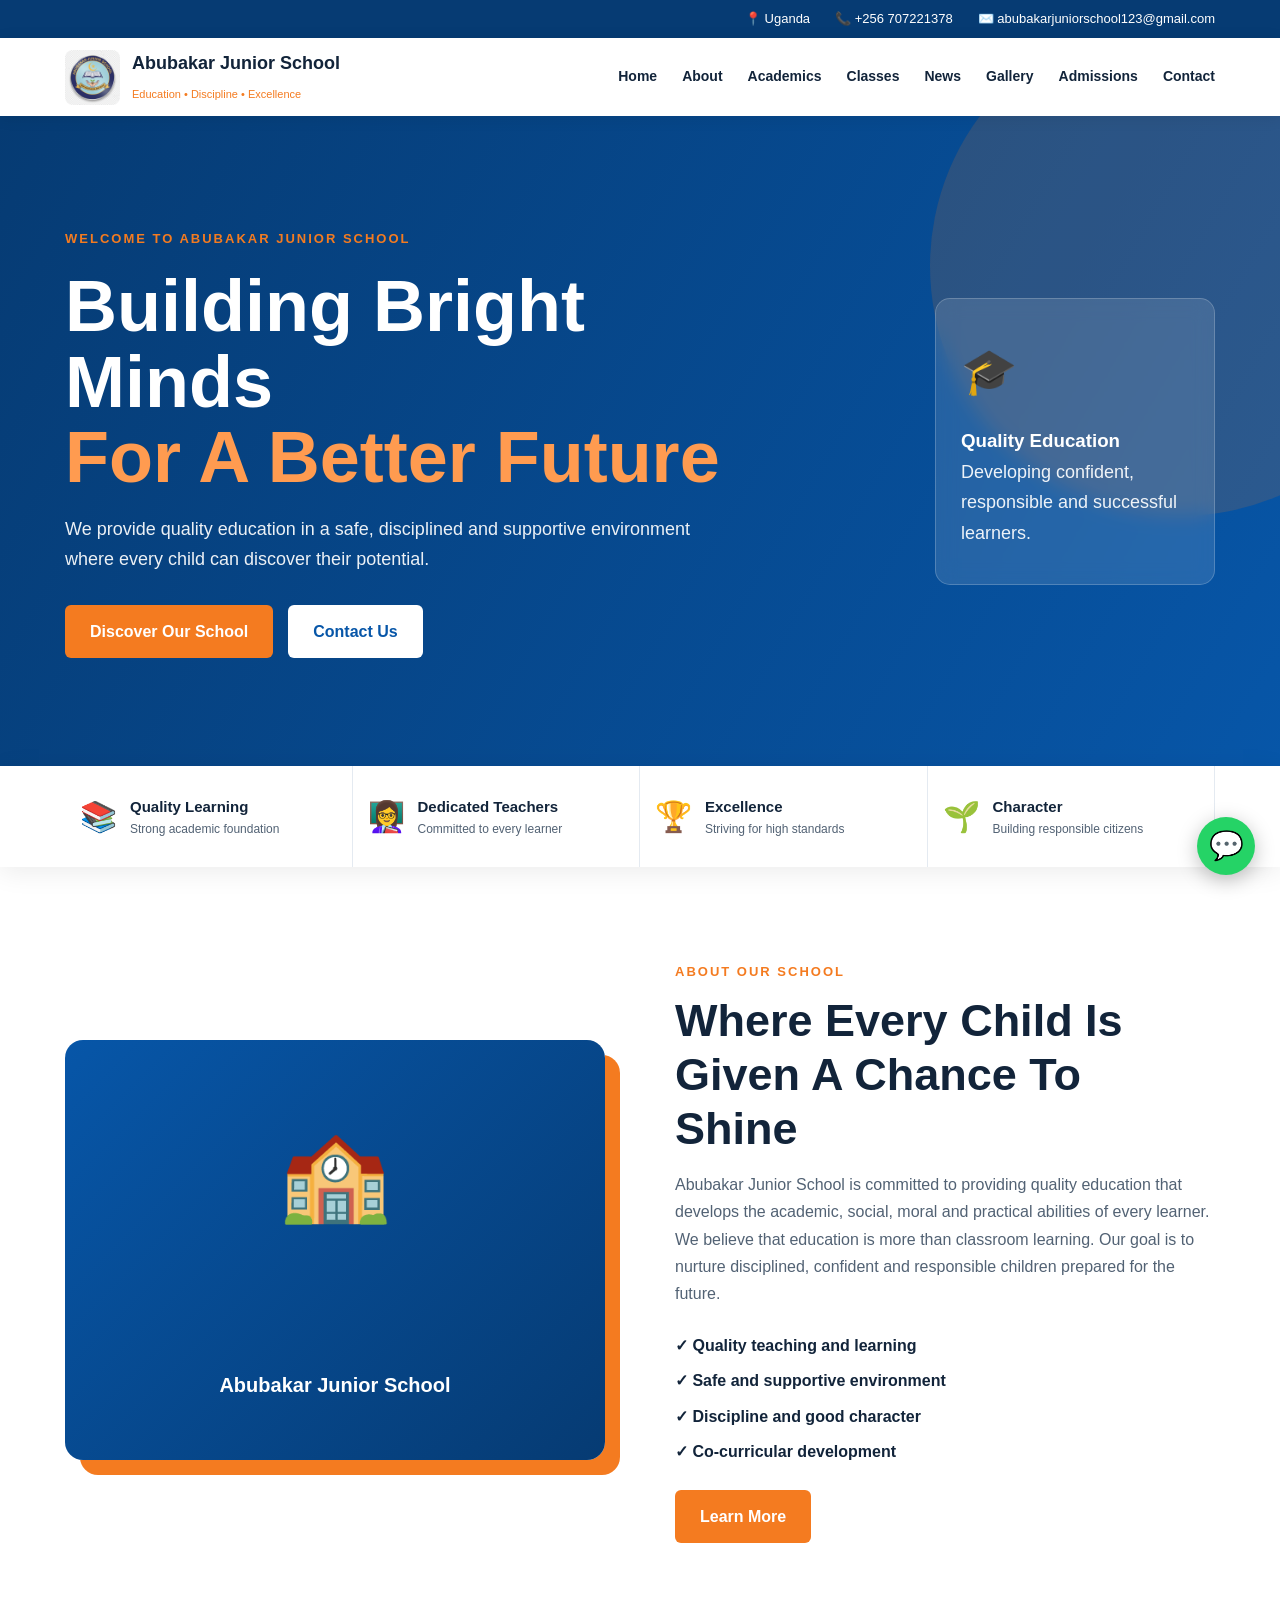
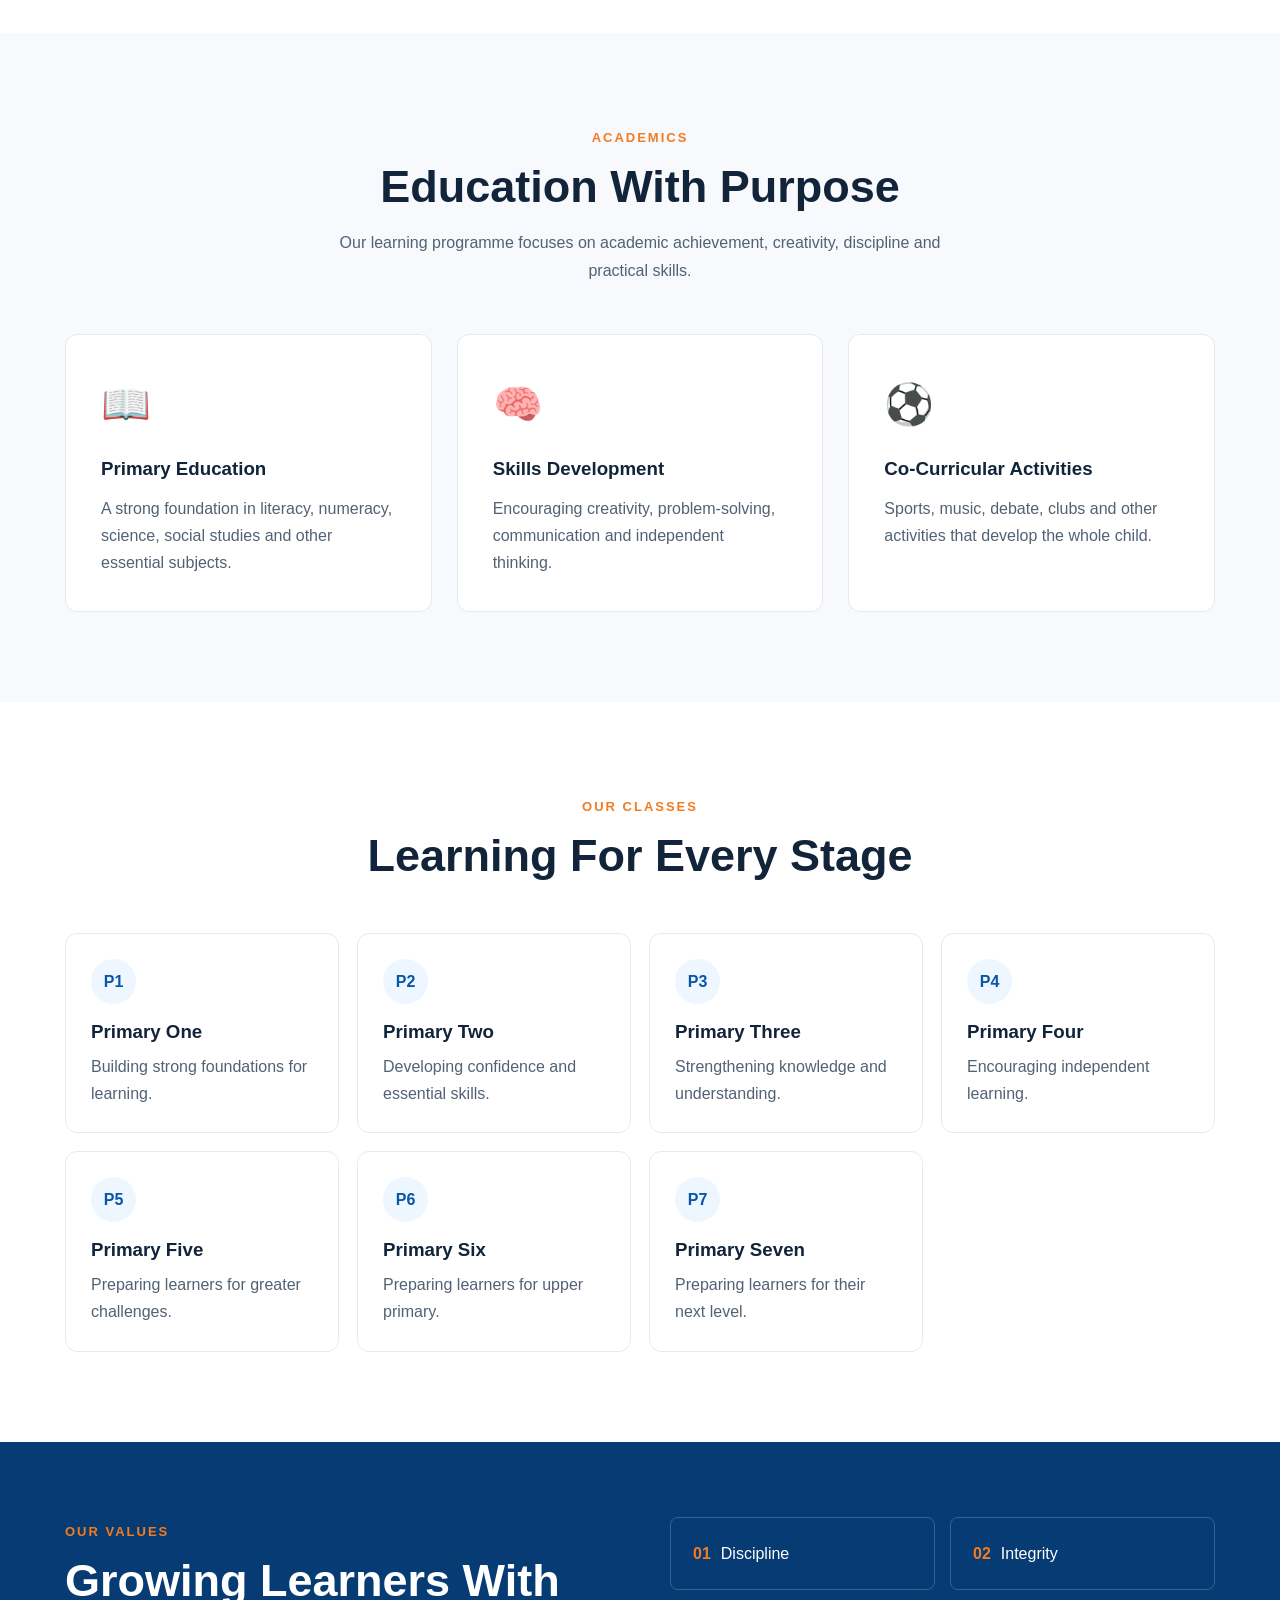
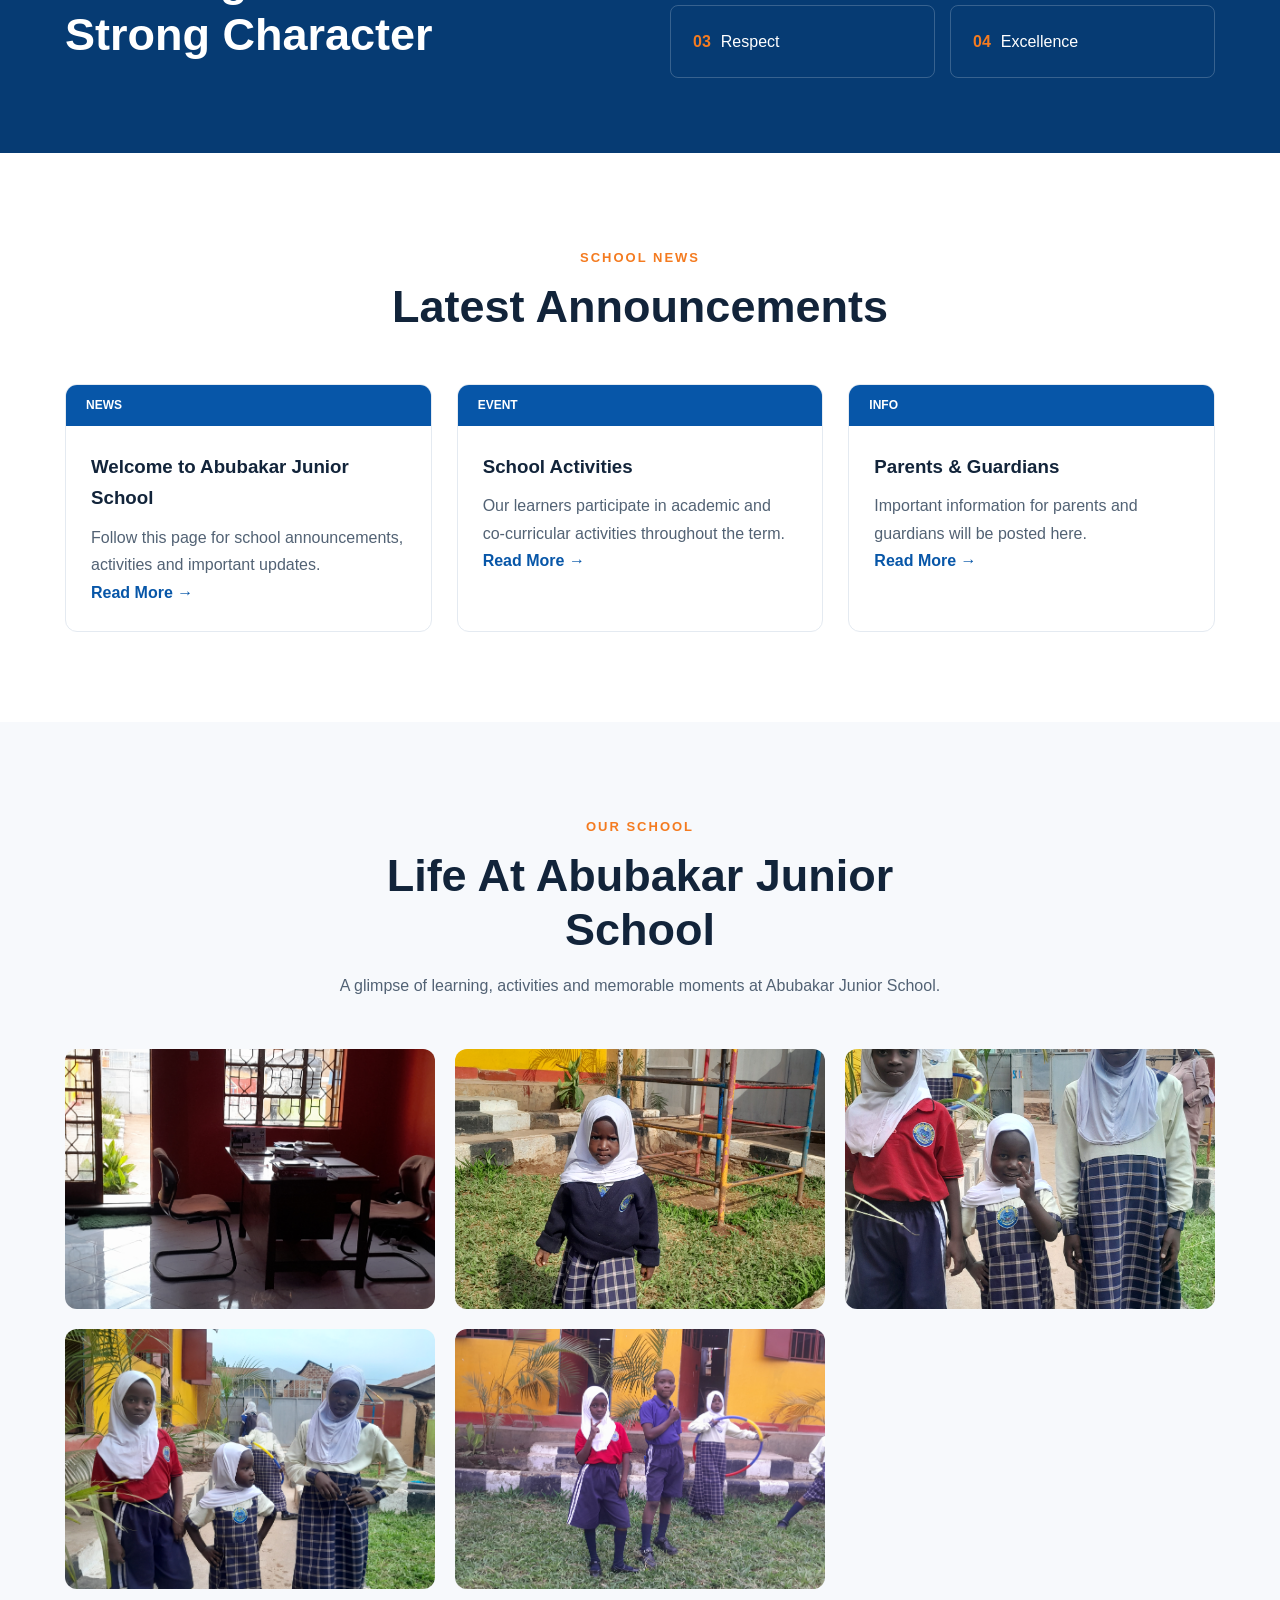
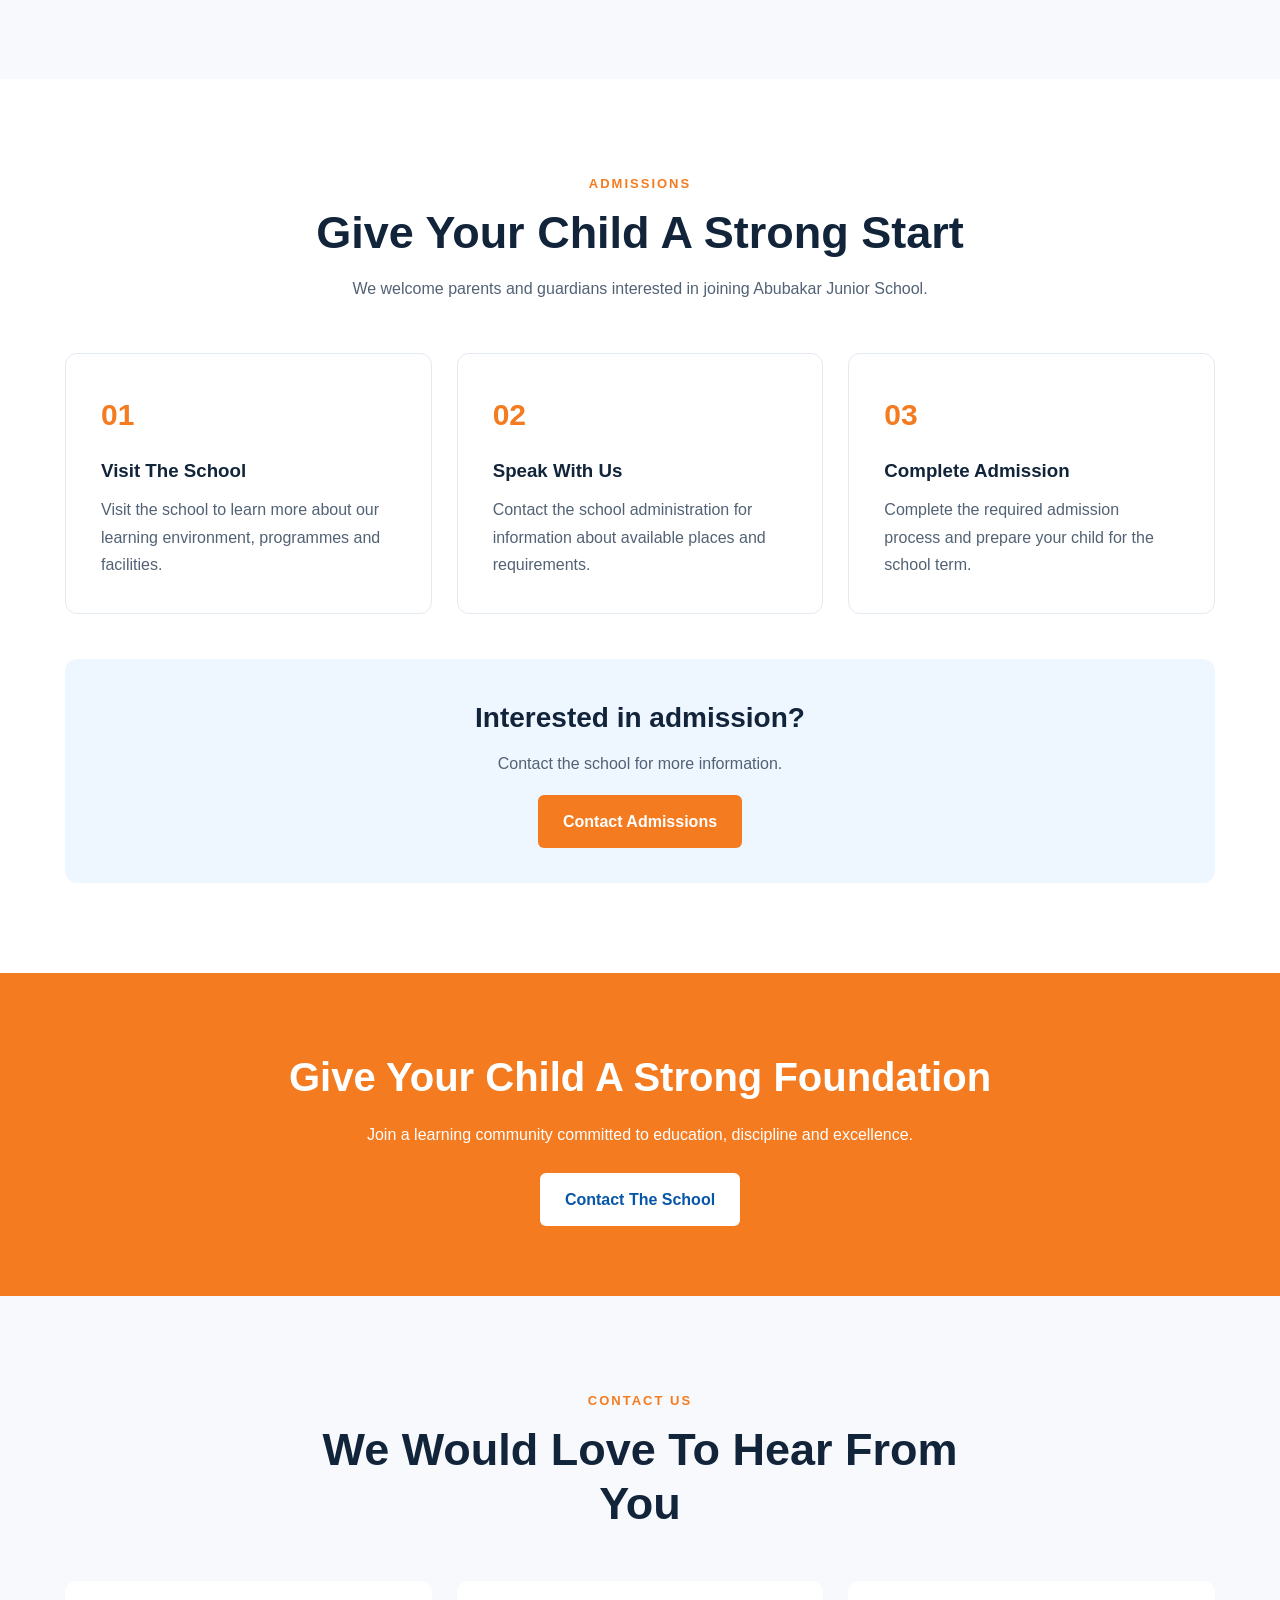
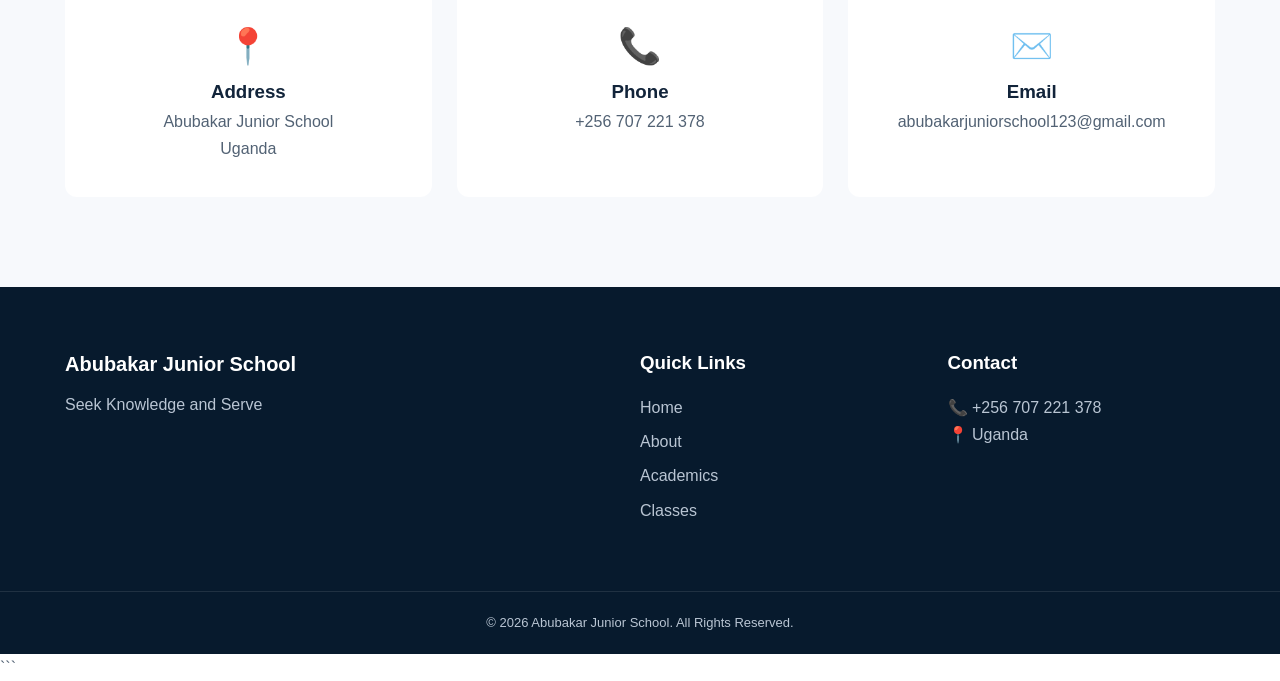
==== index.html @ 5e482927 "Update index.html" ====
<!DOCTYPE html>
<html lang="en">
<head>
    <meta charset="UTF-8">
    <meta name="viewport" content="width=device-width, initial-scale=1.0">
    <meta name="description" content="Abubakar Junior School - Quality education, discipline, character and excellence.">
    <title>Abubakar Junior School | Excellence in Education</title>

    <link rel="stylesheet" href="style.css">
</head>

<body>

    <!-- TOP BAR -->
    <div class="top-bar">
        <div class="container top-content">
            <span>📍 Uganda</span>
            <span>📞 +256 707221378</span>
            <span>✉️ abubakarjuniorschool123@gmail.com</span>
        </div>
    </div>

    <!-- HEADER -->
    <header class="header">
        <div class="container nav-container">

            <a href="#home" class="logo">
                <img src="1771662963236.png" alt="Abubakar Junior School Logo" class="school-logo">
                <div>
                    <strong>Abubakar Junior School</strong>
                    <small>Education • Discipline • Excellence</small>
                </div>
            </a>

            <button class="menu-btn" id="menuBtn">☰</button>

            <nav id="navMenu">
                <a href="#home">Home</a>
                <a href="#about">About</a>
                <a href="#academics">Academics</a>
                <a href="#classes">Classes</a>
                <a href="#news">News</a>
                <a href="#gallery">Gallery</a>
                <a href="#admissions">Admissions</a>
                <a href="#contact">Contact</a>
            </nav>

        </div>
    </header>

    <!-- HERO -->
    <section class="hero" id="home">
        <div class="hero-overlay"></div>

        <div class="container hero-content">
            <div class="hero-text">
                <span class="welcome">WELCOME TO ABUBAKAR JUNIOR SCHOOL</span>

                <h1>Building Bright Minds<br>
                    <span>For A Better Future</span>
                </h1>

                <p>
                    We provide quality education in a safe, disciplined and
                    supportive environment where every child can discover
                    their potential.
                </p>

                <div class="hero-buttons">
                    <a href="#about" class="btn primary">Discover Our School</a>
                    <a href="#contact" class="btn secondary">Contact Us</a>
                </div>
            </div>

            <div class="hero-card">
                <div class="card-icon">🎓</div>
                <h3>Quality Education</h3>
                <p>Developing confident, responsible and successful learners.</p>
            </div>
        </div>
    </section>

    <!-- QUICK INFO -->
    <section class="quick-info">
        <div class="container quick-grid">

            <div class="quick-item">
                <div class="quick-icon">📚</div>
                <div>
                    <h3>Quality Learning</h3>
                    <p>Strong academic foundation</p>
                </div>
            </div>

            <div class="quick-item">
                <div class="quick-icon">👩‍🏫</div>
                <div>
                    <h3>Dedicated Teachers</h3>
                    <p>Committed to every learner</p>
                </div>
            </div>

            <div class="quick-item">
                <div class="quick-icon">🏆</div>
                <div>
                    <h3>Excellence</h3>
                    <p>Striving for high standards</p>
                </div>
            </div>

            <div class="quick-item">
                <div class="quick-icon">🌱</div>
                <div>
                    <h3>Character</h3>
                    <p>Building responsible citizens</p>
                </div>
            </div>

        </div>
    </section>

    <!-- ABOUT -->
    <section class="section" id="about">
        <div class="container two-column">

            <div class="about-image">
                <div class="image-placeholder">
                    <span>🏫</span>
                    <p>Abubakar Junior School</p>
                </div>
            </div>

            <div class="about-content">
                <span class="section-label">ABOUT OUR SCHOOL</span>

                <h2>Where Every Child Is Given A Chance To Shine</h2>

                <p>
                    Abubakar Junior School is committed to providing quality
                    education that develops the academic, social, moral and
                    practical abilities of every learner.
                </p>

                <p>
                    We believe that education is more than classroom learning.
                    Our goal is to nurture disciplined, confident and
                    responsible children prepared for the future.
                </p>

                <div class="feature-list">
                    <div>✓ Quality teaching and learning</div>
                    <div>✓ Safe and supportive environment</div>
                    <div>✓ Discipline and good character</div>
                    <div>✓ Co-curricular development</div>
                </div>

                <a href="#contact" class="btn primary">Learn More</a>
            </div>

        </div>
    </section>

    <!-- ACADEMICS -->
    <section class="section light-section" id="academics">
        <div class="container">

            <div class="section-heading">
                <span class="section-label">ACADEMICS</span>
                <h2>Education With Purpose</h2>
                <p>
                    Our learning programme focuses on academic achievement,
                    creativity, discipline and practical skills.
                </p>
            </div>

            <div class="academic-grid">

                <div class="academic-card">
                    <div class="academic-icon">📖</div>
                    <h3>Primary Education</h3>
                    <p>
                        A strong foundation in literacy, numeracy, science,
                        social studies and other essential subjects.
                    </p>
                </div>

                <div class="academic-card">
                    <div class="academic-icon">🧠</div>
                    <h3>Skills Development</h3>
                    <p>
                        Encouraging creativity, problem-solving, communication
                        and independent thinking.
                    </p>
                </div>

                <div class="academic-card">
                    <div class="academic-icon">⚽</div>
                    <h3>Co-Curricular Activities</h3>
                    <p>
                        Sports, music, debate, clubs and other activities
                        that develop the whole child.
                    </p>
                </div>

            </div>
        </div>
    </section>

    <!-- CLASSES -->
    <section class="section" id="classes">
        <div class="container">

            <div class="section-heading">
                <span class="section-label">OUR CLASSES</span>
                <h2>Learning For Every Stage</h2>
            </div>

            <div class="classes-grid">

               <div class="class-card">
    <span>P1</span>
    <a href="p1.html" style="text-decoration:none; color:inherit;">
        <h3>Primary One</h3>
        <p>Building strong foundations for learning.</p>
    </a>
</div>

              <div class="class-card">
    <span>P2</span>
    <a href="p2.html" style="text-decoration:none; color:inherit;">
        <h3>Primary Two</h3>
        <p>Developing confidence and essential skills.</p>
    </a>
</div>

               <div class="class-card">
    <span>P3</span>
    <a href="p3.html" style="text-decoration:none; color:inherit;">
        <h3>Primary Three</h3>
        <p>Strengthening knowledge and understanding.</p>
    </a>
</div>
               <div class="class-card">
    <span>P4</span>
    <a href="p4.html" style="text-decoration:none; color:inherit;">
        <h3>Primary Four</h3>
        <p>Encouraging independent learning.</p>
    </a>
</div>
                <div class="class-card">
    <span>P5</span>
    <a href="p5.html" style="text-decoration:none; color:inherit;">
        <h3>Primary Five</h3>
        <p>Preparing learners for greater challenges.</p>
    </a>
</div>

                <div class="class-card">
    <span>P6</span>
    <a href="p6.html" style="text-decoration:none; color:inherit;">
        <h3>Primary Six</h3>
        <p>Preparing learners for upper primary.</p>
    </a>
</div>

                <div class="class-card">
    <span>P7</span>
    <a href="p7.html" style="text-decoration:none; color:inherit;">
        <h3>Primary Seven</h3>
        <p>Preparing learners for their next level.</p>
    </a>
</div>

            </div>

        </div>
    </section>

    <!-- VALUES -->
    <section class="values">
        <div class="container values-content">

            <div>
                <span class="section-label">OUR VALUES</span>
                <h2>Growing Learners With Strong Character</h2>
            </div>

            <div class="values-grid">
                <div><strong>01</strong><span>Discipline</span></div>
                <div><strong>02</strong><span>Integrity</span></div>
                <div><strong>03</strong><span>Respect</span></div>
                <div><strong>04</strong><span>Excellence</span></div>
            </div>

        </div>
    </section>

    <!-- NEWS -->
    <section class="section" id="news">
        <div class="container">

            <div class="section-heading">
                <span class="section-label">SCHOOL NEWS</span>
                <h2>Latest Announcements</h2>
            </div>

            <div class="news-grid">

                <article class="news-card">
                    <div class="news-date">NEWS</div>
                    <div class="news-body">
                        <h3>Welcome to Abubakar Junior School</h3>
                        <p>
                            Follow this page for school announcements,
                            activities and important updates.
                        </p>
                        <a href="#contact">Read More →</a>
                    </div>
                </article>

                <article class="news-card">
                    <div class="news-date">EVENT</div>
                    <div class="news-body">
                        <h3>School Activities</h3>
                        <p>
                            Our learners participate in academic and
                            co-curricular activities throughout the term.
                        </p>
                        <a href="#contact">Read More →</a>
                    </div>
                </article>

                <article class="news-card">
                    <div class="news-date">INFO</div>
                    <div class="news-body">
                        <h3>Parents & Guardians</h3>
                        <p>
                            Important information for parents and guardians
                            will be posted here.
                        </p>
                        <a href="#contact">Read More →</a>
                    </div>
                </article>

            </div>
        </div>
    </section>

    <!-- GALLERY -->
<section class="section light-section" id="gallery">
    <div class="container">

        <div class="section-heading">
            <span class="section-label">OUR SCHOOL</span>
            <h2>Life At Abubakar Junior School</h2>
            <p>
                A glimpse of learning, activities and memorable moments
                at Abubakar Junior School.
            </p>
        </div>

        <div class="gallery-grid">

            <div class="gallery-item" onclick="openLightbox('20260210_172251.jpg')">
                <img src="20260210_172251.jpg" alt="Abubakar Junior School">
            </div>

            <div class="gallery-item" onclick="openLightbox('20260220_094404.jpg')">
                <img src="20260220_094404.jpg" alt="Abubakar Junior School">
            </div>

            <div class="gallery-item" onclick="openLightbox('20260220_173400.jpg')">
                <img src="20260220_173400.jpg" alt="Abubakar Junior School">
            </div>

            <div class="gallery-item" onclick="openLightbox('20260220_173451.jpg')">
                <img src="20260220_173451.jpg" alt="Abubakar Junior School">
            </div>

            <div class="gallery-item" onclick="openLightbox('20260220_174234.jpg')">
                <img src="20260220_174234.jpg" alt="Abubakar Junior School">
            </div>

        </div>

    </div>
</section>

<!-- LIGHTBOX MODAL -->
<div class="lightbox" id="lightbox" onclick="closeLightbox()">
    <span class="lightbox-close">&times;</span>
    <img src="" alt="Enlarged photo" id="lightbox-img">
</div>
</section>
    <!-- ADMISSIONS -->
<section class="section" id="admissions">
    <div class="container">

        <div class="section-heading">
            <span class="section-label">ADMISSIONS</span>
            <h2>Give Your Child A Strong Start</h2>
            <p>
                We welcome parents and guardians interested in joining
                Abubakar Junior School.
            </p>
        </div>

        <div class="admissions-grid">

            <div class="admission-card">
                <div class="admission-number">01</div>
                <h3>Visit The School</h3>
                <p>
                    Visit the school to learn more about our learning
                    environment, programmes and facilities.
                </p>
            </div>

            <div class="admission-card">
                <div class="admission-number">02</div>
                <h3>Speak With Us</h3>
                <p>
                    Contact the school administration for information
                    about available places and requirements.
                </p>
            </div>

            <div class="admission-card">
                <div class="admission-number">03</div>
                <h3>Complete Admission</h3>
                <p>
                    Complete the required admission process and prepare
                    your child for the school term.
                </p>
            </div>

        </div>

        <div class="admission-contact">
            <h3>Interested in admission?</h3>
            <p>Contact the school for more information.</p>
            <a href="#contact" class="btn primary">Contact Admissions</a>
        </div>

    </div>
</section>
    <!-- CTA -->
    <section class="cta">
        <div class="container">
            <h2>Give Your Child A Strong Foundation</h2>
            <p>
                Join a learning community committed to education,
                discipline and excellence.
            </p>
            <a href="#contact" class="btn secondary">Contact The School</a>
        </div>
    </section>

    <!-- CONTACT -->
    <section class="section contact-section" id="contact">
        <div class="container">

            <div class="section-heading">
                <span class="section-label">CONTACT US</span>
                <h2>We Would Love To Hear From You</h2>
            </div>

            <div class="contact-grid">

                <div class="contact-card">
                    <div class="contact-icon">📍</div>
                    <h3>Address</h3>
                    <p>Abubakar Junior School<br>Uganda</p>
                </div>

                <div class="contact-card">
                    <div class="contact-icon">📞</div>
                    <h3>Phone</h3>
                    <p>+256 707 221 378</p>
                </div>

                <div class="contact-card">
                    <div class="contact-icon">✉️</div>
                    <h3>Email</h3>
                    <p>abubakarjuniorschool123@gmail.com</p>
                </div>

            </div>

        </div>
    </section>

    <!-- FOOTER -->
    <footer>
        <div class="container footer-grid">

            <div>
                <div class="footer-logo">Abubakar Junior School</div>
                <p>
                    Seek Knowledge and Serve
                </p>
            </div>

            <div>
                <h3>Quick Links</h3>
                <a href="#home">Home</a>
                <a href="#about">About</a>
                <a href="#academics">Academics</a>
                <a href="#classes">Classes</a>
            </div>

            <div>
                <h3>Contact</h3>
                <p>📞 +256 707 221 378</p>
                <p>📍 Uganda</p>
            </div>

        </div>

        <div class="copyright">
            © <span id="year"></span> Abubakar Junior School. All Rights Reserved.
        </div>
    </footer>

<!-- WHATSAPP FLOATING BUTTON -->
<a href="https://wa.me/256707221378" class="whatsapp-float" target="_blank" aria-label="Chat with us on WhatsApp">
    💬
</a>
    
    <script src="script.js"></script>

</body>
</html>
```
---- style.css ----
* {
    margin: 0;
    padding: 0;
    box-sizing: border-box;
}

:root {
    --blue: #0756a8;
    --dark-blue: #063b73;
    --orange: #f47b20;
    --light-blue: #eef6ff;
    --white: #ffffff;
    --dark: #12243a;
    --text: #526274;
    --light: #f7f9fc;
    --border: #e4eaf1;
}

html {
    scroll-behavior: smooth;
}

body {
    font-family: Arial, Helvetica, sans-serif;
    color: var(--text);
    line-height: 1.7;
    background: var(--white);
}

.container {
    width: min(1150px, 92%);
    margin: auto;
}

/* TOP BAR */

.top-bar {
    background: var(--dark-blue);
    color: white;
    font-size: 13px;
}

.top-content {
    display: flex;
    justify-content: flex-end;
    gap: 25px;
    padding: 8px 0;
}

/* HEADER */

.header {
    background: white;
    position: sticky;
    top: 0;
    z-index: 1000;
    box-shadow: 0 2px 15px rgba(0,0,0,.08);
}

.nav-container {
    min-height: 78px;
    display: flex;
    align-items: center;
    justify-content: space-between;
}

.logo {
    display: flex;
    align-items: center;
    gap: 12px;
    text-decoration: none;
    color: var(--dark);
}

.school-logo {
    width: 55px;
    height: 55px;
    object-fit: contain;
    border-radius: 8px;
}

.logo strong {
    display: block;
    font-size: 18px;
}

.logo small {
    color: var(--orange);
    font-size: 11px;
}

nav {
    display: flex;
    gap: 25px;
}

nav a {
    text-decoration: none;
    color: var(--dark);
    font-weight: 600;
    font-size: 14px;
}

nav a:hover {
    color: var(--orange);
}

.menu-btn {
    display: none;
    border: 0;
    background: none;
    font-size: 28px;
    cursor: pointer;
}

/* HERO */

.hero {
    min-height: 650px;
    position: relative;
    display: flex;
    align-items: center;
    background:
        linear-gradient(120deg, #063b73, #0756a8);
    overflow: hidden;
}

.hero::after {
    content: "";
    position: absolute;
    width: 500px;
    height: 500px;
    border-radius: 50%;
    background: rgba(244,123,32,.15);
    right: -150px;
    top: -100px;
}

.hero-content {
    position: relative;
    z-index: 2;
    display: flex;
    justify-content: space-between;
    align-items: center;
    gap: 50px;
}

.hero-text {
    max-width: 720px;
    color: white;
}

.welcome,
.section-label {
    color: var(--orange);
    font-size: 13px;
    font-weight: bold;
    letter-spacing: 2px;
}

.hero h1 {
    font-size: clamp(42px, 6vw, 72px);
    line-height: 1.05;
    margin: 18px 0;
}

.hero h1 span {
    color: #ff9b50;
}

.hero p {
    font-size: 18px;
    max-width: 650px;
    opacity: .92;
}

.hero-buttons {
    display: flex;
    gap: 15px;
    margin-top: 30px;
}

.btn {
    display: inline-block;
    padding: 13px 25px;
    border-radius: 6px;
    text-decoration: none;
    font-weight: bold;
    transition: .25s;
}

.btn.primary {
    background: var(--orange);
    color: white;
}

.btn.primary:hover {
    background: #d9610d;
    transform: translateY(-2px);
}

.btn.secondary {
    background: white;
    color: var(--blue);
}

.btn.secondary:hover {
    transform: translateY(-2px);
}

.hero-card {
    width: 280px;
    padding: 35px 25px;
    background: rgba(255,255,255,.12);
    border: 1px solid rgba(255,255,255,.2);
    border-radius: 15px;
    color: white;
    backdrop-filter: blur(10px);
}

.card-icon {
    font-size: 45px;
    margin-bottom: 15px;
}

/* QUICK INFO */

.quick-info {
    background: white;
    box-shadow: 0 5px 25px rgba(0,0,0,.08);
    position: relative;
    z-index: 5;
}

.quick-grid {
    display: grid;
    grid-template-columns: repeat(4, 1fr);
}

.quick-item {
    padding: 25px 15px;
    display: flex;
    align-items: center;
    gap: 13px;
    border-right: 1px solid var(--border);
}

.quick-icon {
    font-size: 30px;
}

.quick-item h3 {
    color: var(--dark);
    font-size: 15px;
}

.quick-item p {
    font-size: 12px;
}

/* SECTIONS */

.section {
    padding: 90px 0;
}

.light-section {
    background: var(--light);
}

.section-heading {
    text-align: center;
    max-width: 650px;
    margin: 0 auto 50px;
}

.section-heading h2,
.about-content h2,
.values h2 {
    color: var(--dark);
    font-size: clamp(30px, 4vw, 45px);
    line-height: 1.2;
    margin: 10px 0 15px;
}

/* ABOUT */

.two-column {
    display: grid;
    grid-template-columns: 1fr 1fr;
    gap: 70px;
    align-items: center;
}

.image-placeholder {
    min-height: 420px;
    border-radius: 18px;
    background: linear-gradient(135deg, #0756a8, #063b73);
    display: grid;
    place-items: center;
    text-align: center;
    color: white;
    box-shadow: 15px 15px 0 var(--orange);
}

.image-placeholder span {
    font-size: 90px;
}

.image-placeholder p {
    font-size: 20px;
    font-weight: bold;
}

.feature-list {
    margin: 25px 0;
    display: grid;
    gap: 8px;
    color: var(--dark);
    font-weight: 600;
}

/* ACADEMICS */

.academic-grid {
    display: grid;
    grid-template-columns: repeat(3, 1fr);
    gap: 25px;
}

.academic-card {
    background: white;
    padding: 35px;
    border-radius: 12px;
    border: 1px solid var(--border);
    transition: .3s;
}

.academic-card:hover {
    transform: translateY(-7px);
    box-shadow: 0 15px 35px rgba(0,0,0,.08);
}

.academic-icon {
    font-size: 40px;
    margin-bottom: 15px;
}

.academic-card h3 {
    color: var(--dark);
    margin-bottom: 10px;
}

/* CLASSES */

.classes-grid {
    display: grid;
    grid-template-columns: repeat(4, 1fr);
    gap: 18px;
}

.class-card {
    border: 1px solid var(--border);
    padding: 25px;
    border-radius: 12px;
    transition: .3s;
}

.class-card:hover {
    border-color: var(--blue);
    transform: translateY(-4px);
}

.class-card span {
    display: inline-grid;
    place-items: center;
    width: 45px;
    height: 45px;
    border-radius: 50%;
    background: var(--light-blue);
    color: var(--blue);
    font-weight: bold;
}

.class-card h3 {
    margin: 12px 0 5px;
    color: var(--dark);
}

/* VALUES */

.values {
    padding: 75px 0;
    background: var(--dark-blue);
    color: white;
}

.values h2 {
    color: white;
}

.values-content {
    display: grid;
    grid-template-columns: 1fr 1fr;
    gap: 60px;
    align-items: center;
}

.values-grid {
    display: grid;
    grid-template-columns: 1fr 1fr;
    gap: 15px;
}

.values-grid div {
    border: 1px solid rgba(255,255,255,.2);
    padding: 22px;
    border-radius: 8px;
}

.values-grid strong {
    color: var(--orange);
    margin-right: 10px;
}

/* NEWS */

.news-grid {
    display: grid;
    grid-template-columns: repeat(3, 1fr);
    gap: 25px;
}

.news-card {
    border: 1px solid var(--border);
    border-radius: 12px;
    overflow: hidden;
}

.news-date {
    background: var(--blue);
    color: white;
    padding: 10px 20px;
    font-size: 12px;
    font-weight: bold;
}

.news-body {
    padding: 25px;
}

.news-body h3 {
    color: var(--dark);
    margin-bottom: 10px;
}

.news-body a {
    color: var(--blue);
    font-weight: bold;
    text-decoration: none;
}

/* GALLERY */

.gallery-grid {
    display: grid;
    grid-template-columns: repeat(3, 1fr);
    gap: 20px;
}

.gallery-item {
    height: 260px;
    border-radius: 12px;
    overflow: hidden;
    background: #eef6ff;
}

.gallery-item img {
    width: 100%;
    height: 100%;
    object-fit: cover;
    display: block;
    transition: transform .4s ease;
}

.gallery-item:hover img {
    transform: scale(1.06);
}

/* ADMISSIONS */

.admissions-grid {
    display: grid;
    grid-template-columns: repeat(3, 1fr);
    gap: 25px;
}

.admission-card {
    background: white;
    border: 1px solid var(--border);
    border-radius: 12px;
    padding: 35px;
}

.admission-number {
    color: var(--orange);
    font-size: 30px;
    font-weight: bold;
    margin-bottom: 15px;
}

.admission-card h3 {
    color: var(--dark);
    margin-bottom: 10px;
}

.admission-contact {
    margin-top: 45px;
    padding: 35px;
    text-align: center;
    background: var(--light-blue);
    border-radius: 12px;
}

.admission-contact h3 {
    color: var(--dark);
    font-size: 28px;
    margin-bottom: 8px;
}

.admission-contact .btn {
    margin-top: 18px;
}

/* CTA */

.cta {
    background: var(--orange);
    color: white;
    text-align: center;
    padding: 70px 0;
}

.cta h2 {
    font-size: 40px;
}

.cta p {
    margin: 10px 0 25px;
}

/* CONTACT */

.contact-section {
    background: var(--light);
}

.contact-grid {
    display: grid;
    grid-template-columns: repeat(3, 1fr);
    gap: 25px;
}

.contact-card {
    background: white;
    padding: 35px;
    text-align: center;
    border-radius: 12px;
}

.contact-icon {
    font-size: 35px;
}

.contact-card h3 {
    color: var(--dark);
}

/* FOOTER */

footer {
    background: #071a2d;
    color: #b9c5d3;
}

.footer-grid {
    padding: 60px 0;
    display: grid;
    grid-template-columns: 2fr 1fr 1fr;
    gap: 40px;
}

.footer-logo {
    color: white;
    font-size: 20px;
    font-weight: bold;
    margin-bottom: 10px;
}

footer h3 {
    color: white;
    margin-bottom: 15px;
}

footer a {
    display: block;
    color: #b9c5d3;
    text-decoration: none;
    margin-bottom: 7px;
}

footer a:hover {
    color: var(--orange);
}

.copyright {
    border-top: 1px solid rgba(255,255,255,.1);
    text-align: center;
    padding: 20px;
    font-size: 13px;
}

/* MOBILE */

@media (max-width: 850px) {

    .top-content {
        justify-content: center;
        flex-wrap: wrap;
        gap: 8px 15px;
    }

    .menu-btn {
        display: block;
    }

    nav {
        position: absolute;
        top: 78px;
        left: 0;
        width: 100%;
        background: white;
        display: none;
        flex-direction: column;
        padding: 20px;
        box-shadow: 0 10px 20px rgba(0,0,0,.1);
    }

    nav.active {
        display: flex;
    }

    .hero {
        min-height: 600px;
    }

    .hero-content {
        flex-direction: column;
        text-align: center;
    }

    .hero-card {
        display: none;
    }

    .hero-buttons {
        justify-content: center;
    }

    .quick-grid {
        grid-template-columns: 1fr 1fr;
    }

    .quick-item {
        border-bottom: 1px solid var(--border);
    }

    .two-column,
    .values-content {
        grid-template-columns: 1fr;
        gap: 40px;
    }

    .academic-grid,
    .news-grid {
        grid-template-columns: 1fr;
    }

    .classes-grid {
        grid-template-columns: 1fr 1fr;
    }

    .contact-grid {
        grid-template-columns: 1fr;
    }

    .gallery-grid {
        grid-template-columns: repeat(2, 1fr);
    }

    .admissions-grid {
        grid-template-columns: 1fr;
    }

    .footer-grid {
        grid-template-columns: 1fr;
    }
}

@media (max-width: 500px) {

    .hero h1 {
        font-size: 42px;
    }

    .hero-buttons {
        flex-direction: column;
    }

    .quick-grid {
        grid-template-columns: 1fr;
    }

    .classes-grid {
        grid-template-columns: 1fr;
    }

    .section {
        padding: 65px 0;
    }

    .gallery-grid {
        grid-template-columns: 1fr;
    }
}
/* WHATSAPP FLOAT BUTTON */

.whatsapp-float {
    position: fixed;
    bottom: 25px;
    right: 25px;
    width: 58px;
    height: 58px;
    background: #25D366;
    border-radius: 50%;
    display: flex;
    align-items: center;
    justify-content: center;
    font-size: 28px;
    text-decoration: none;
    box-shadow: 0 5px 20px rgba(0,0,0,.25);
    z-index: 999;
    transition: .25s;
}

.whatsapp-float:hover {
    transform: scale(1.08);
}
/* LIGHTBOX */

.gallery-item {
    cursor: pointer;
}

.lightbox {
    display: none;
    position: fixed;
    z-index: 2000;
    top: 0;
    left: 0;
    width: 100%;
    height: 100%;
    background: rgba(0,0,0,.9);
    align-items: center;
    justify-content: center;
}

.lightbox.active {
    display: flex;
}

.lightbox img {
    max-width: 90%;
    max-height: 85%;
    border-radius: 8px;
    box-shadow: 0 10px 40px rgba(0,0,0,.5);
}

.lightbox-close {
    position: absolute;
    top: 25px;
    right: 35px;
    color: white;
    font-size: 40px;
    font-weight: bold;
    cursor: pointer;
}
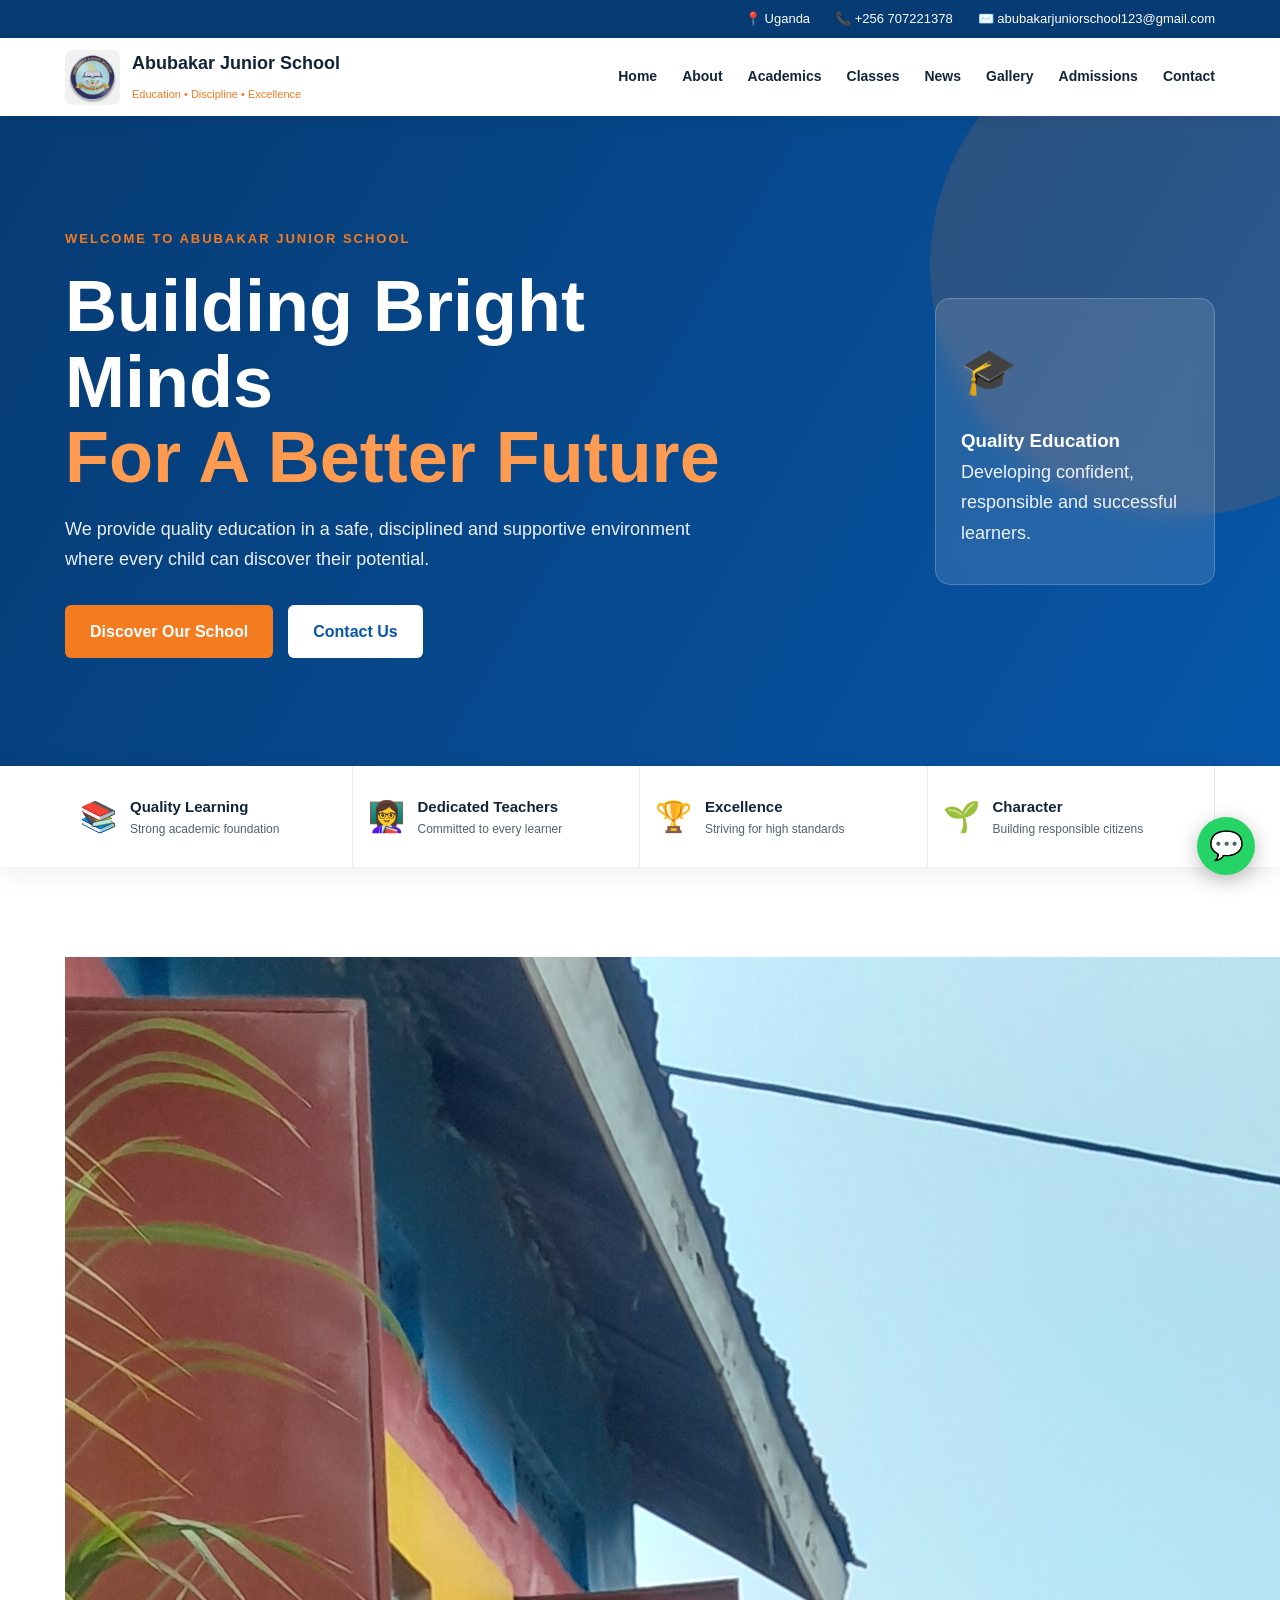
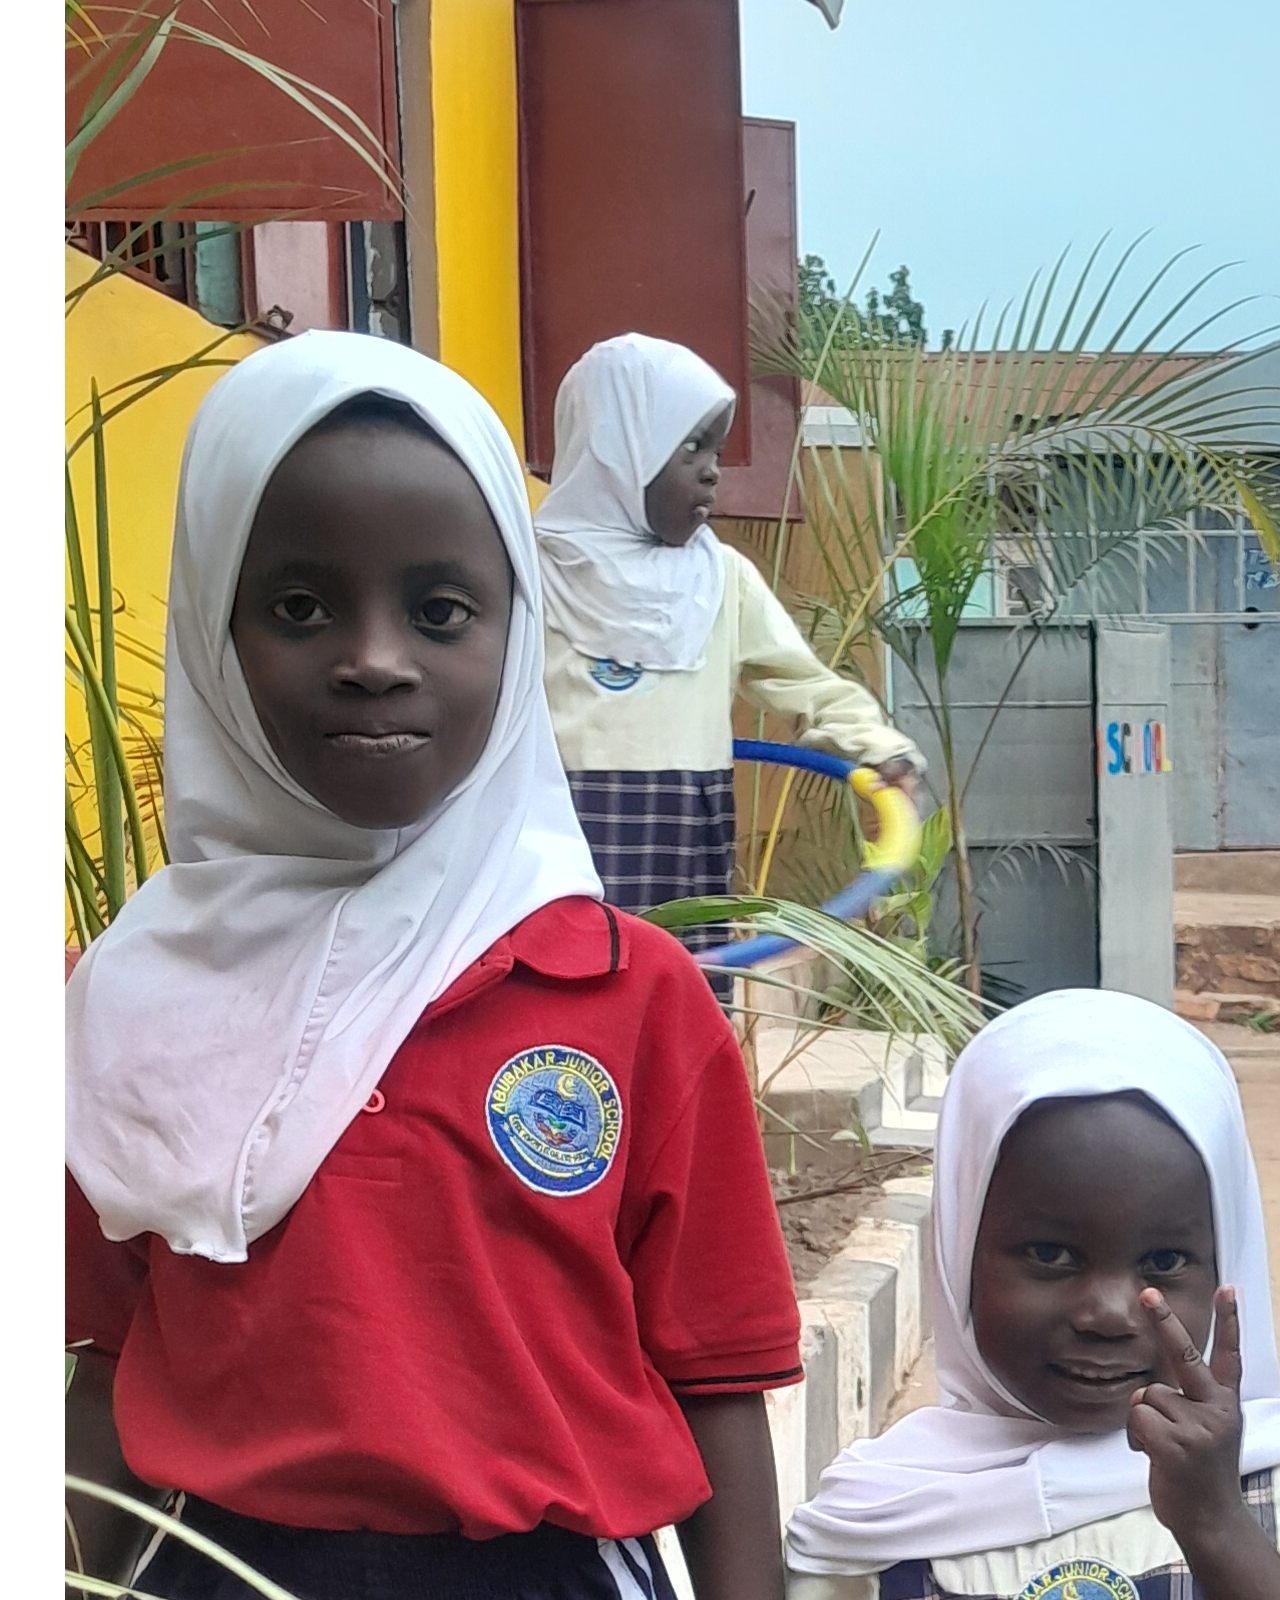
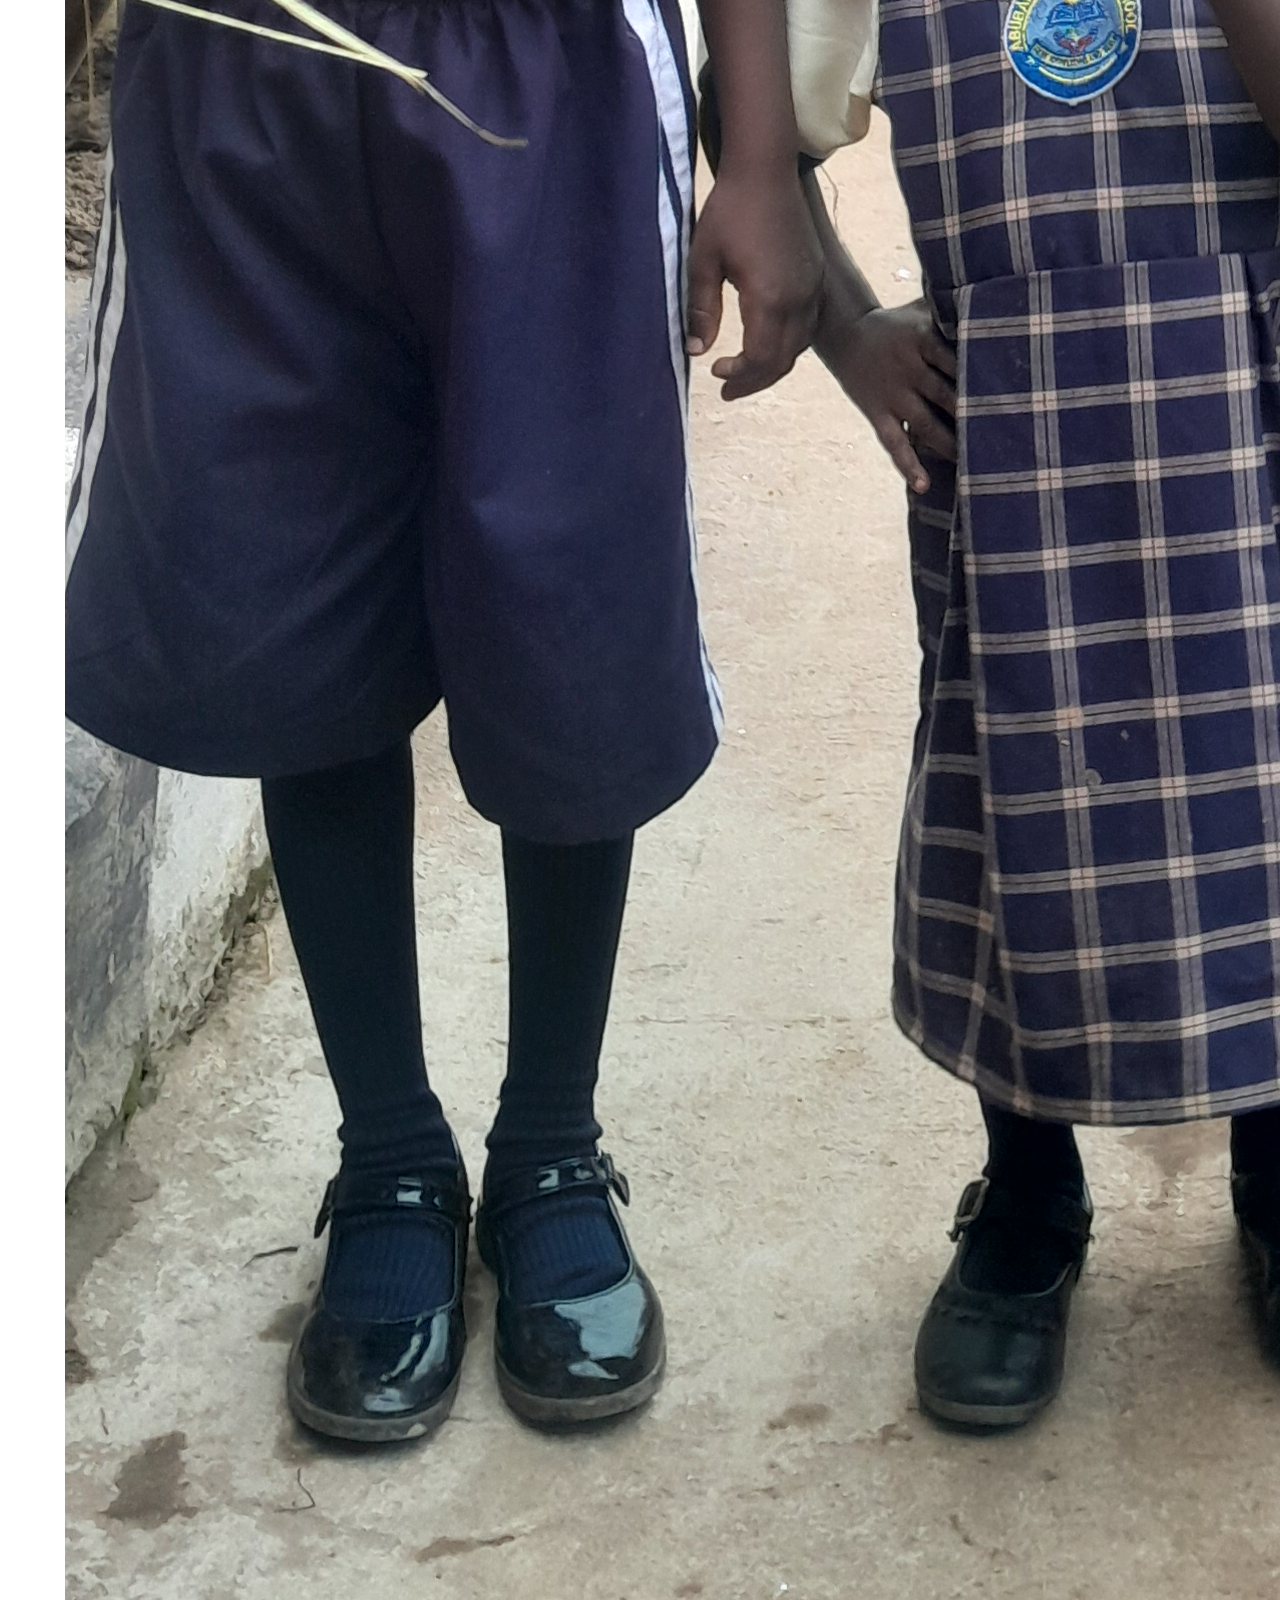
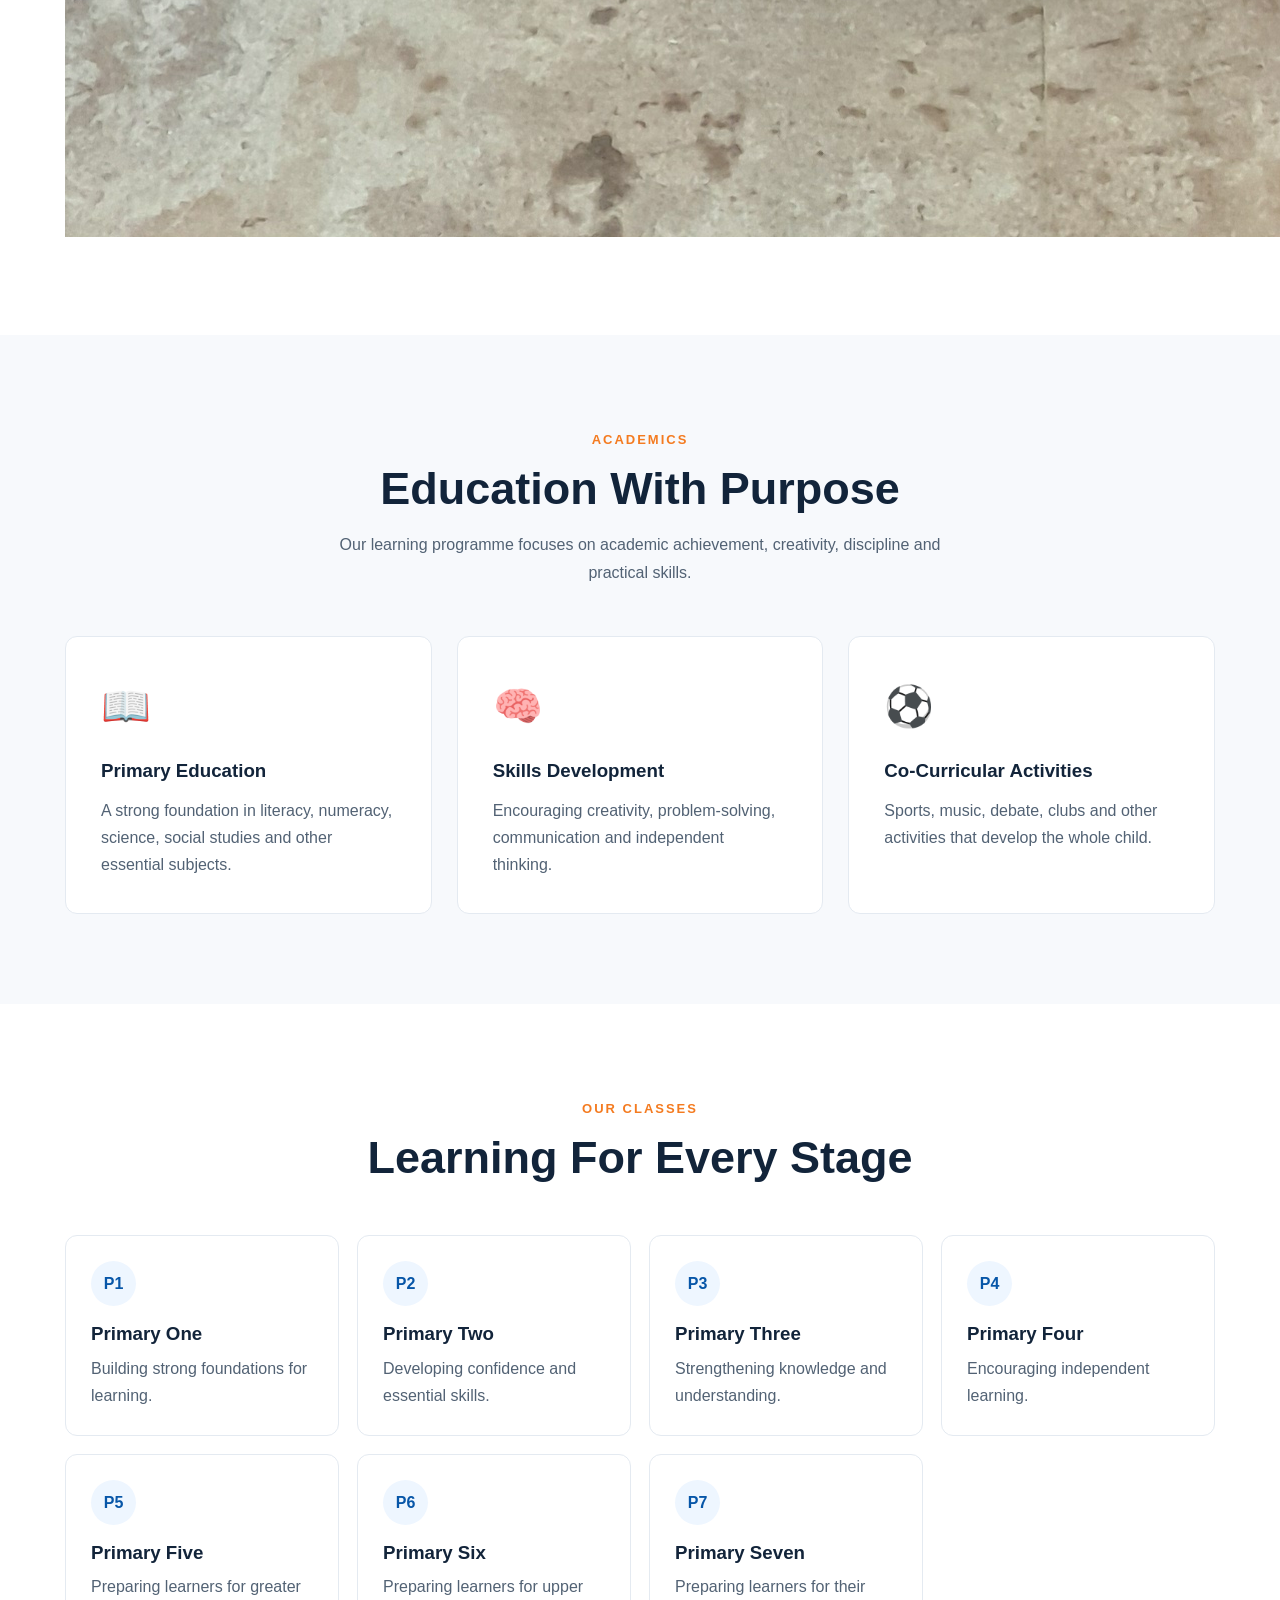
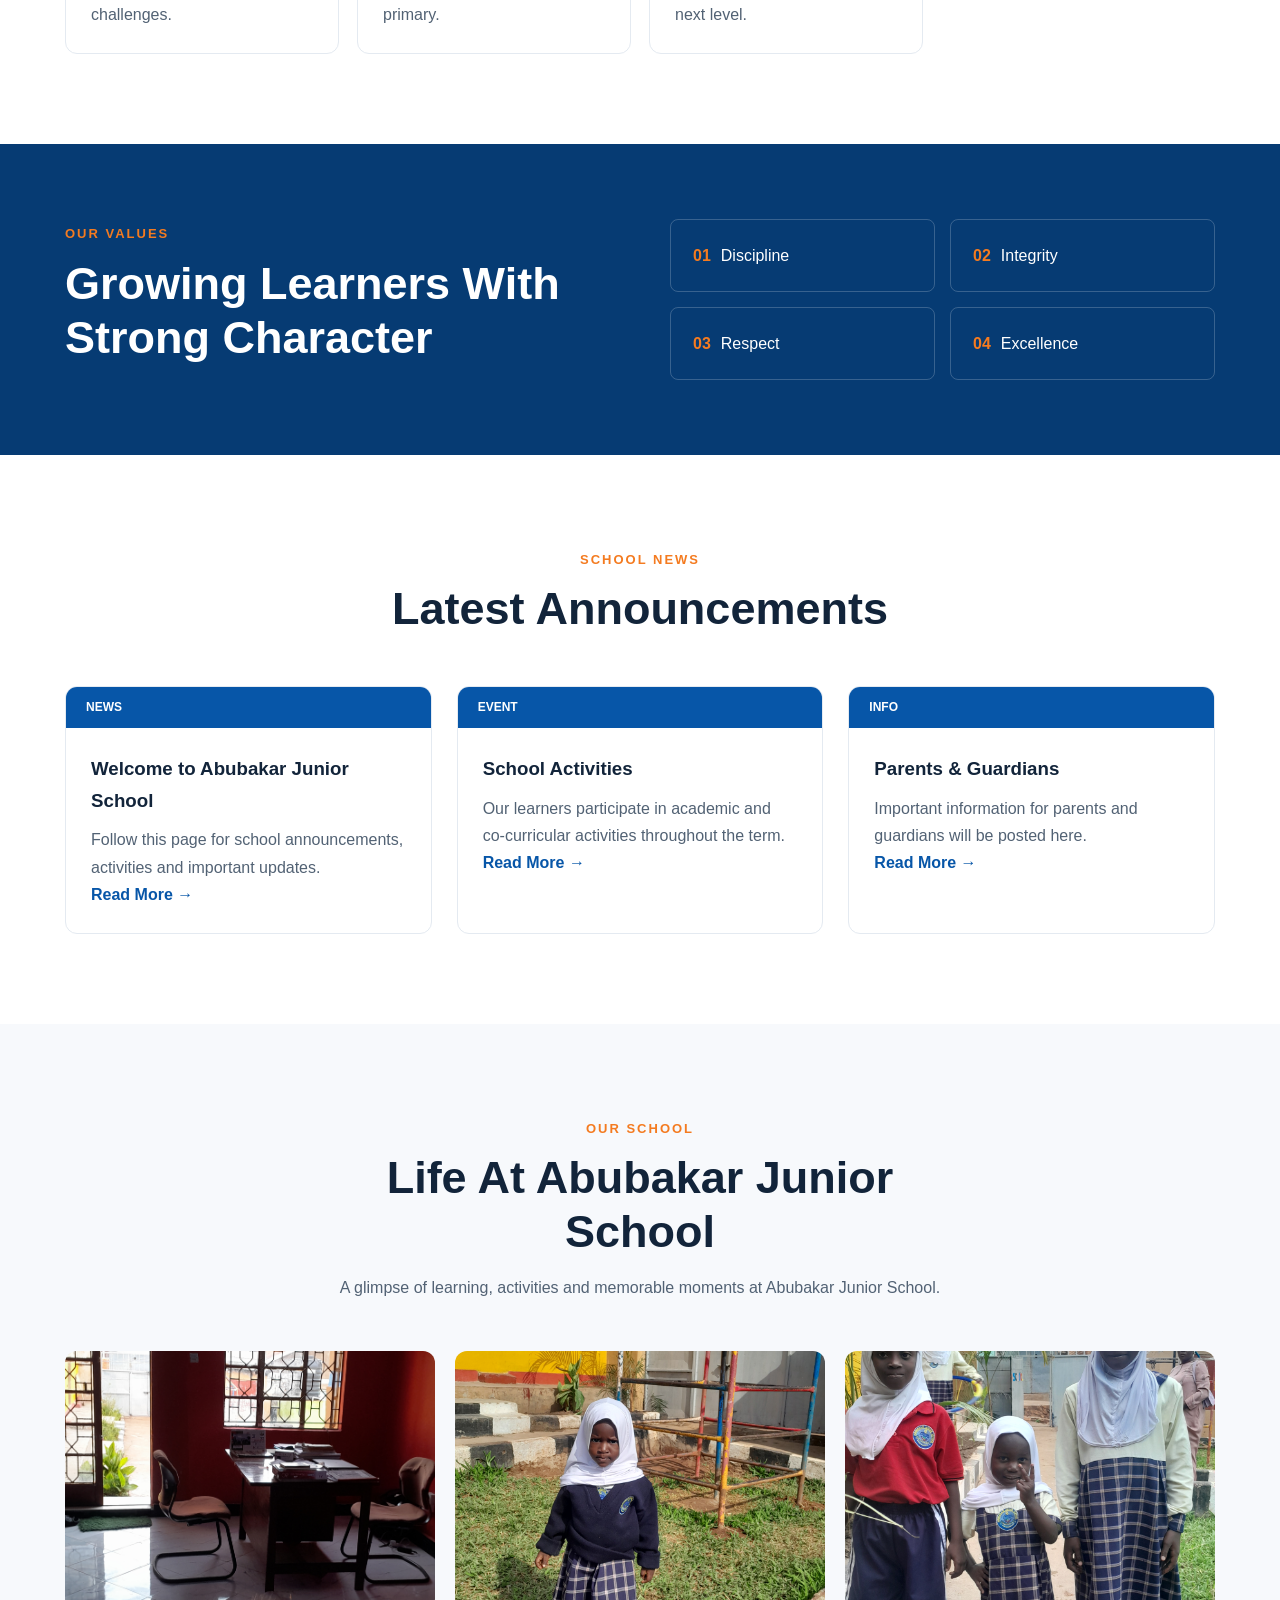
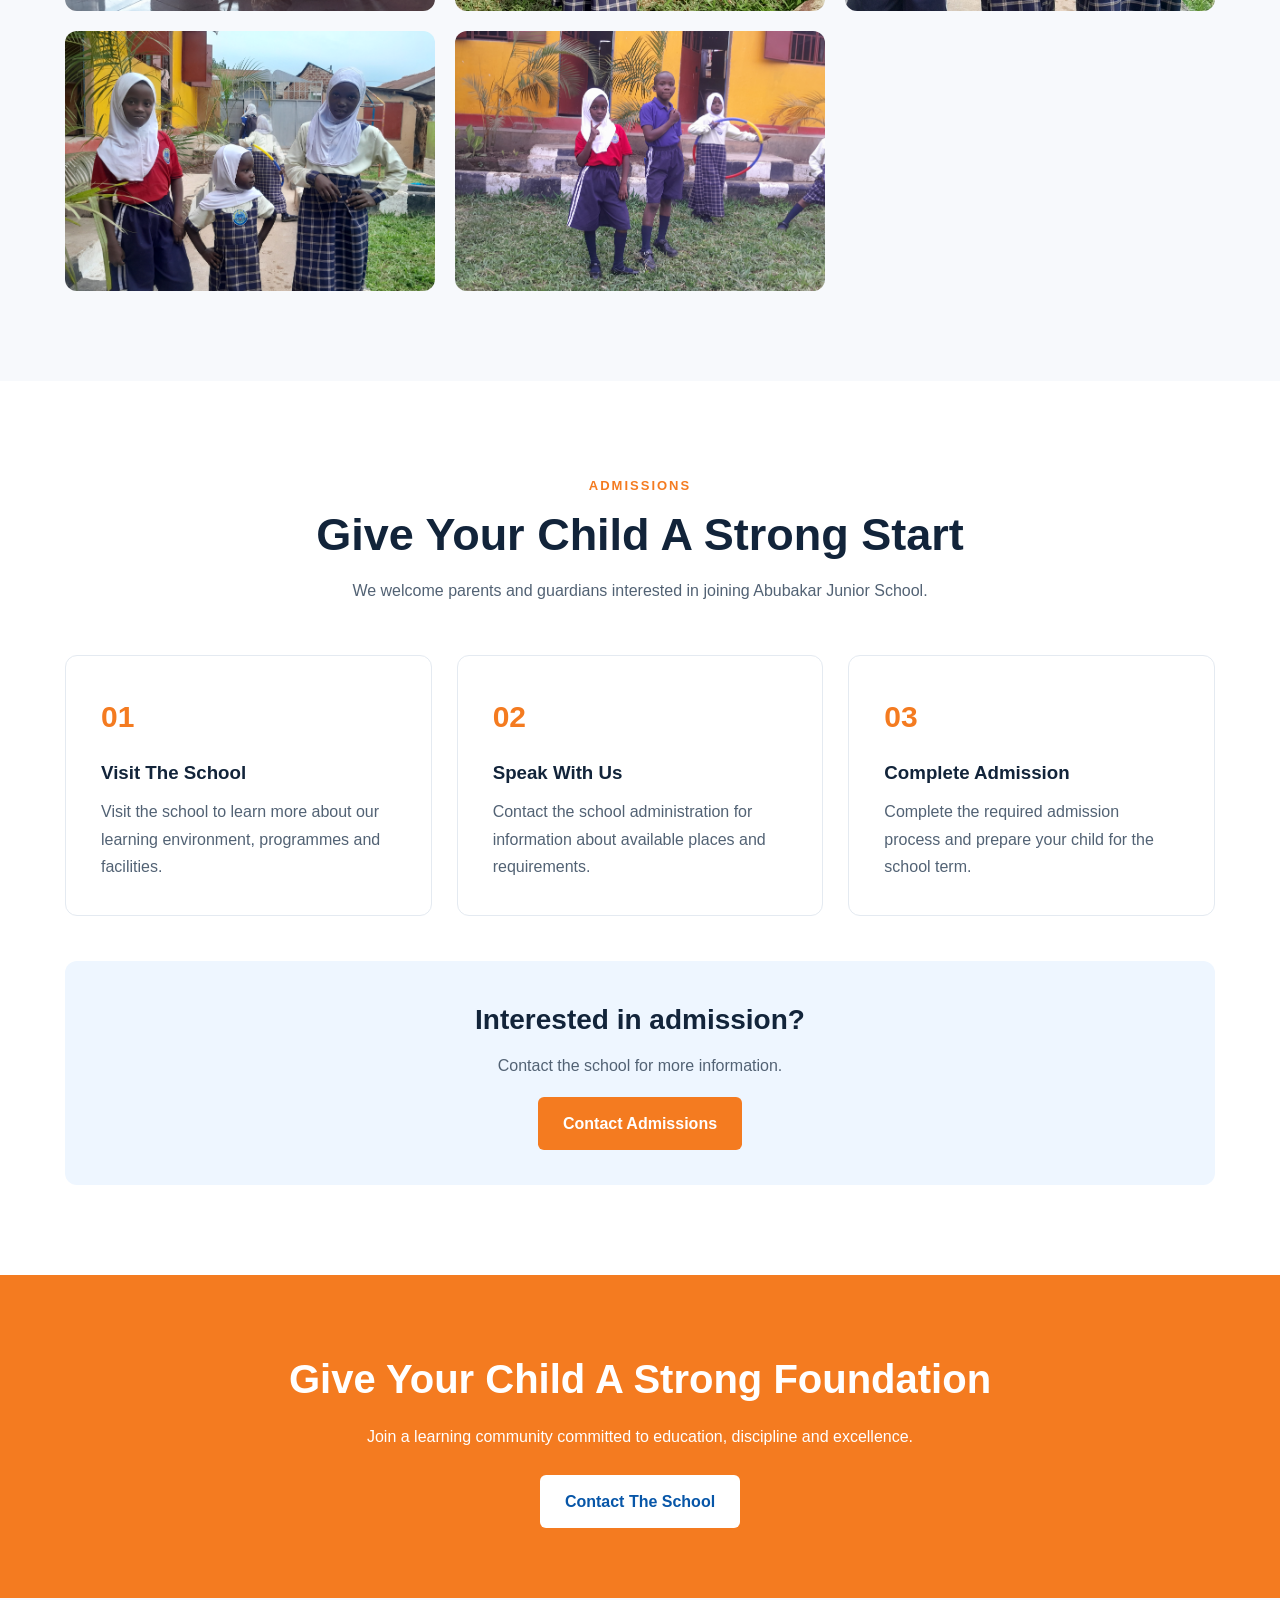
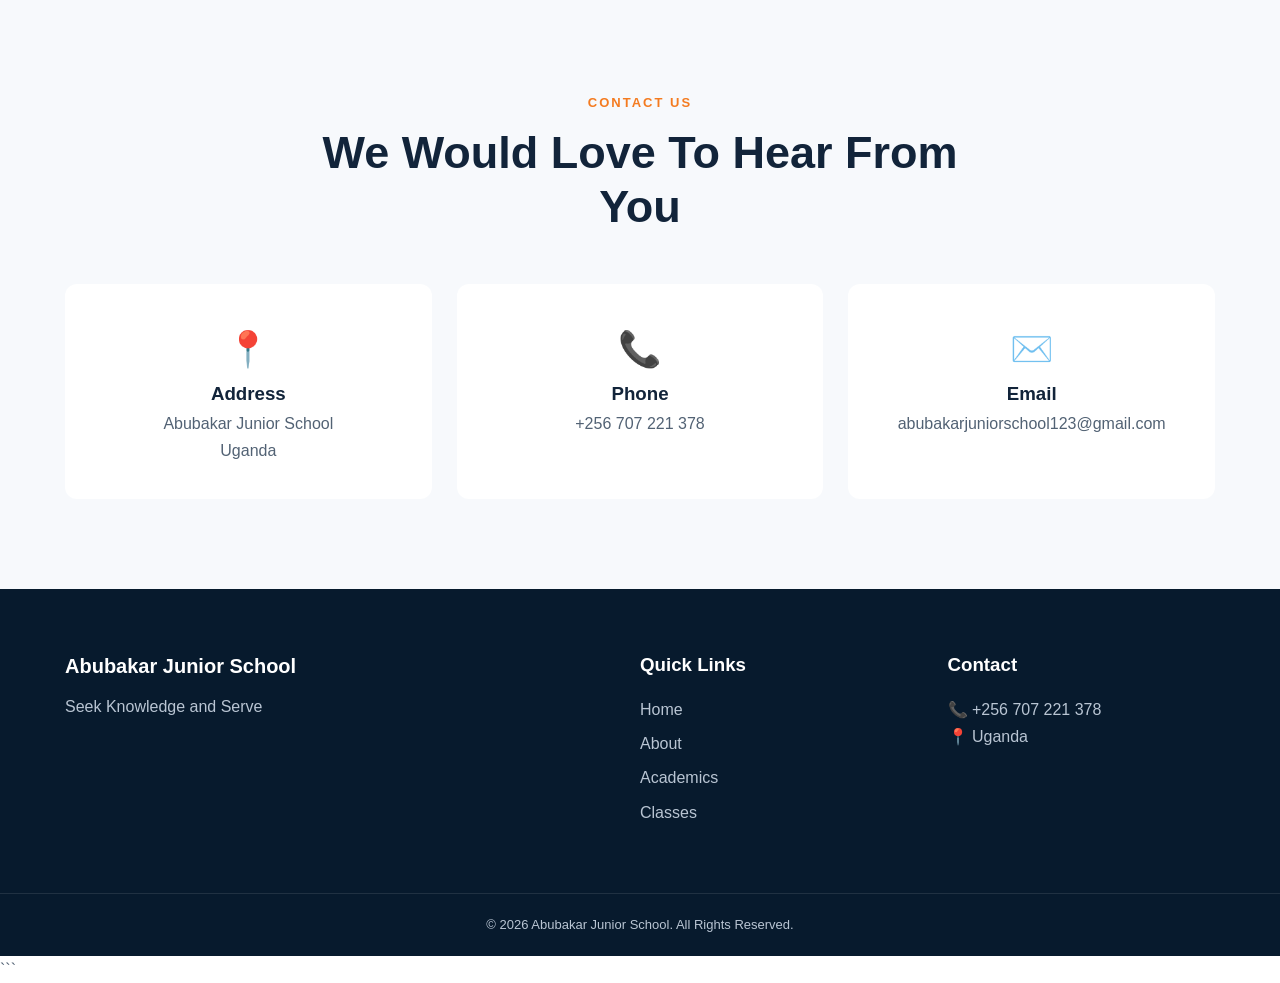
==== commit b1068852: "Update index.html" ====
--- a/index.html
+++ b/index.html
@@ -124,12 +124,9 @@
     <section class="section" id="about">
         <div class="container two-column">
 
-            <div class="about-image">
-                <div class="image-placeholder">
-                    <span>🏫</span>
-                    <p>Abubakar Junior School</p>
-                </div>
-            </div>
+           <div class="about-image">
+    <img src="20260220_173400.jpg" alt="Abubakar Junior School students and staff" class="about-photo">
+</div>
 
             <div class="about-content">
                 <span class="section-label">ABOUT OUR SCHOOL</span>
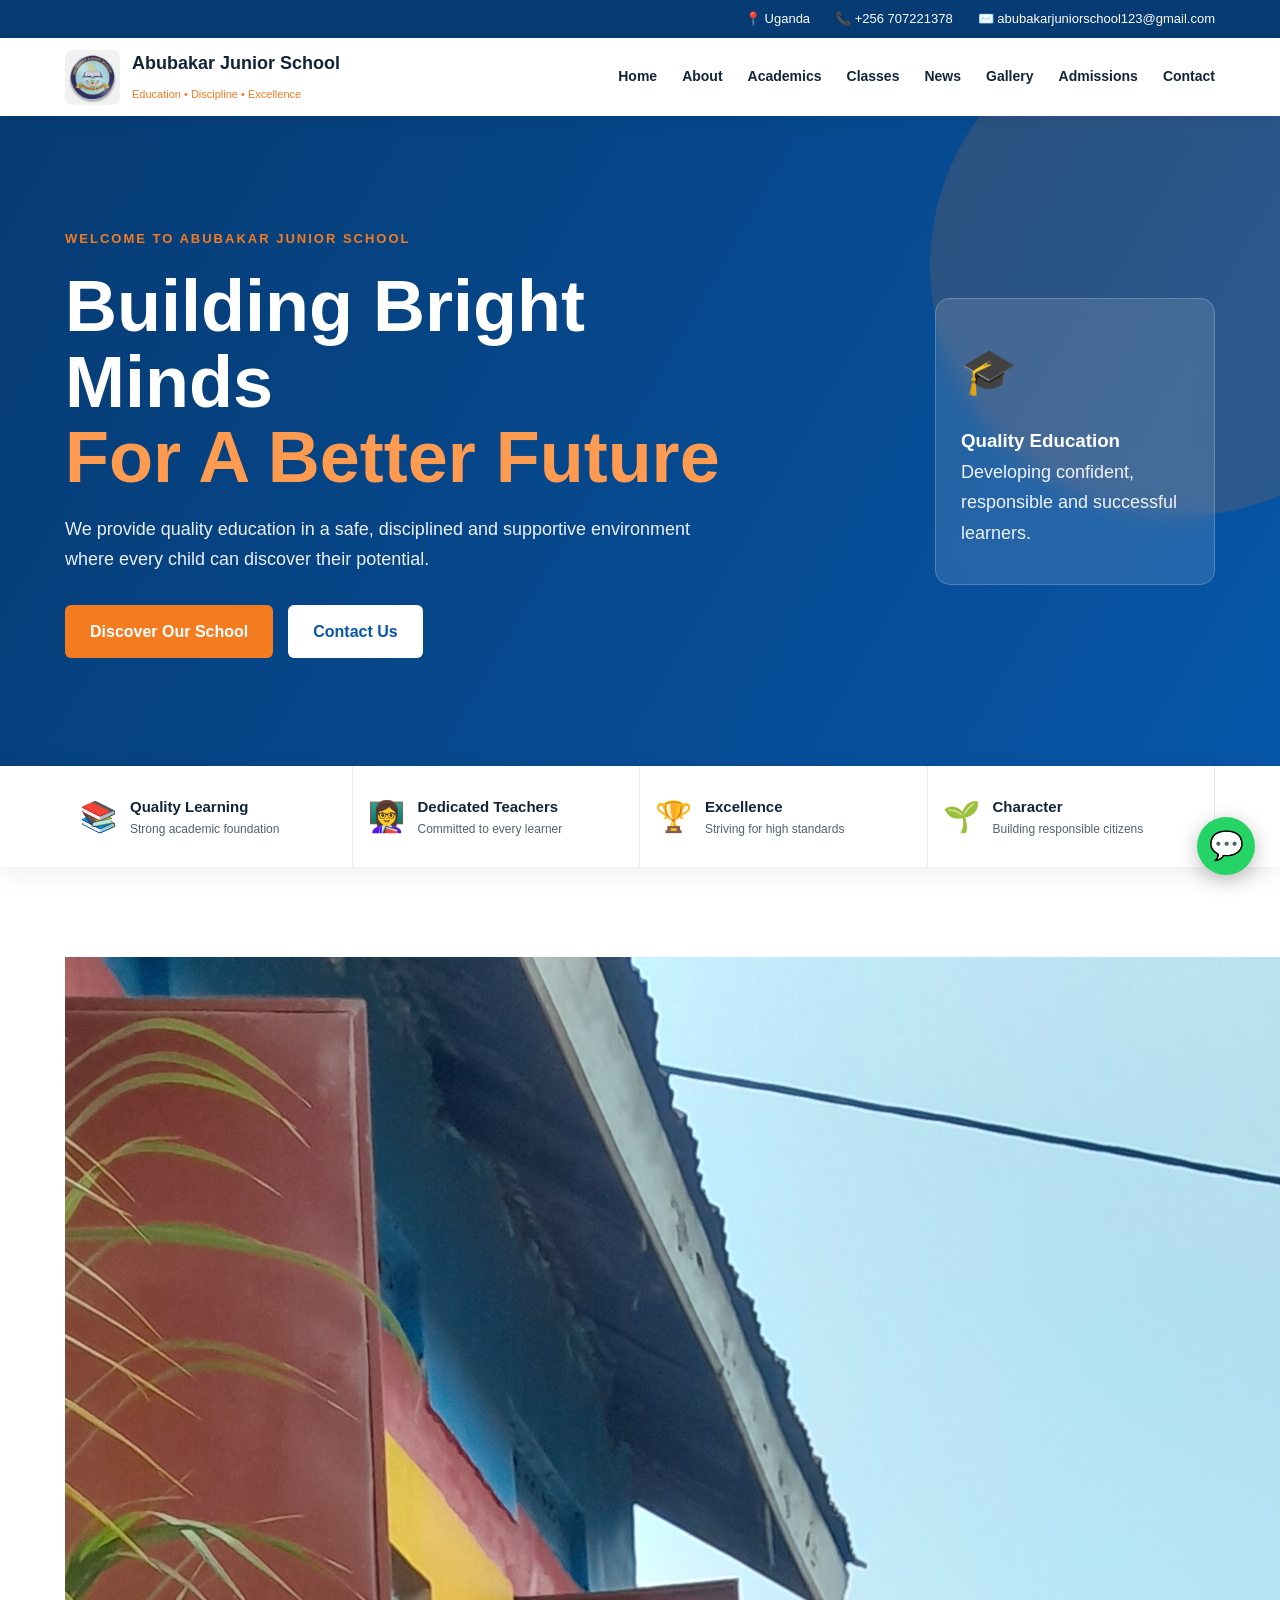
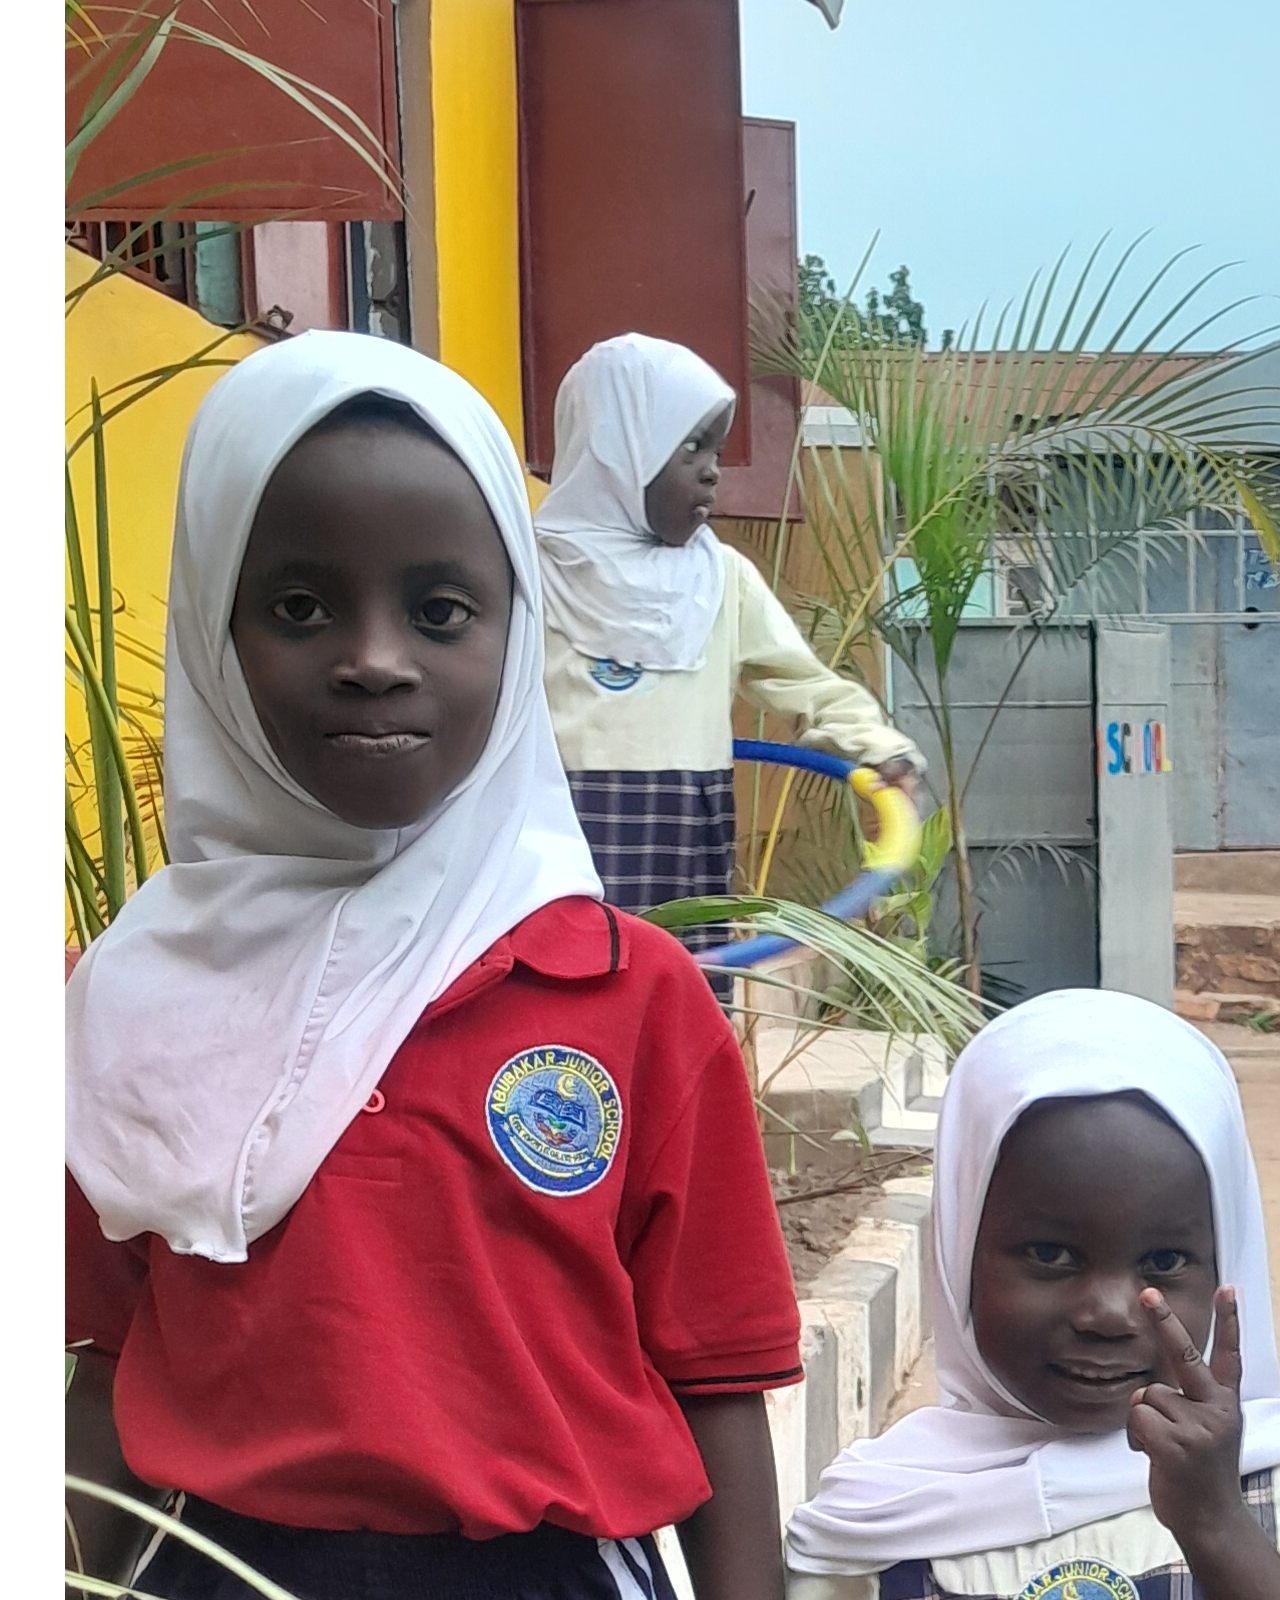
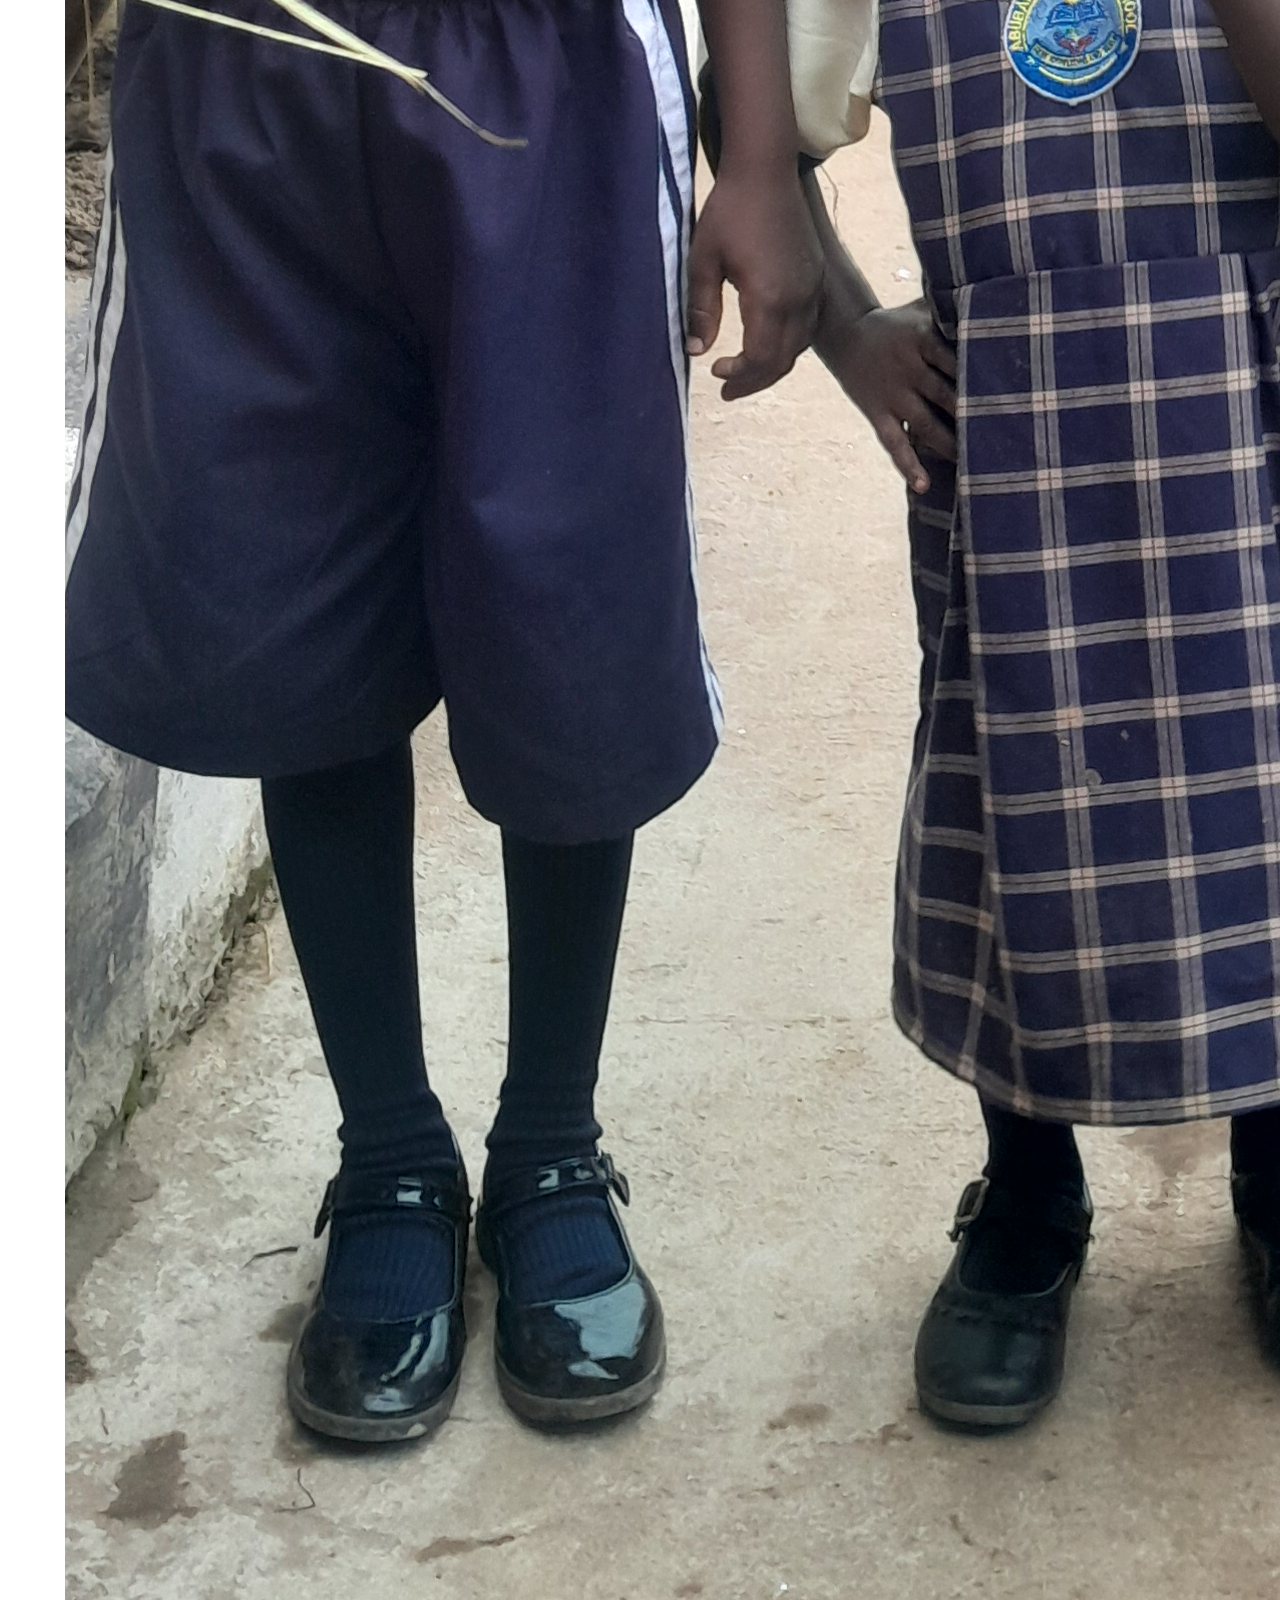
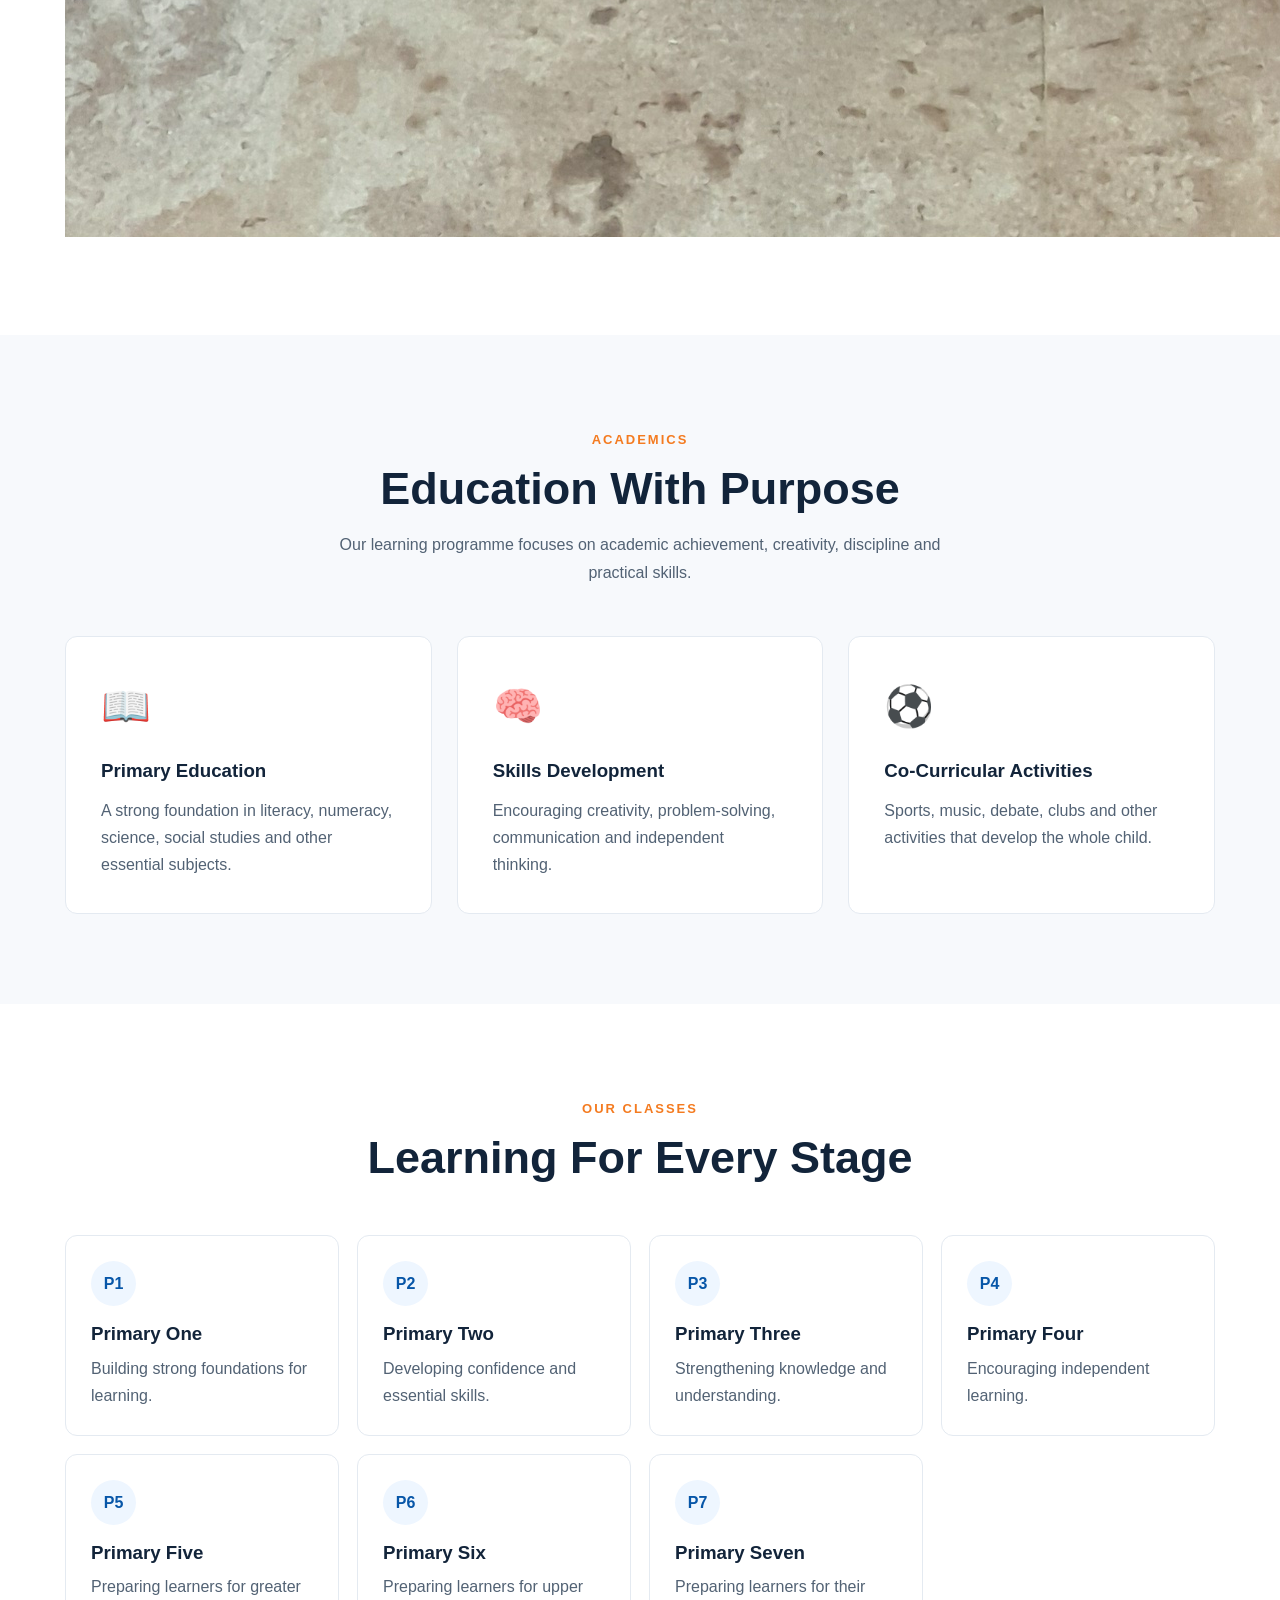
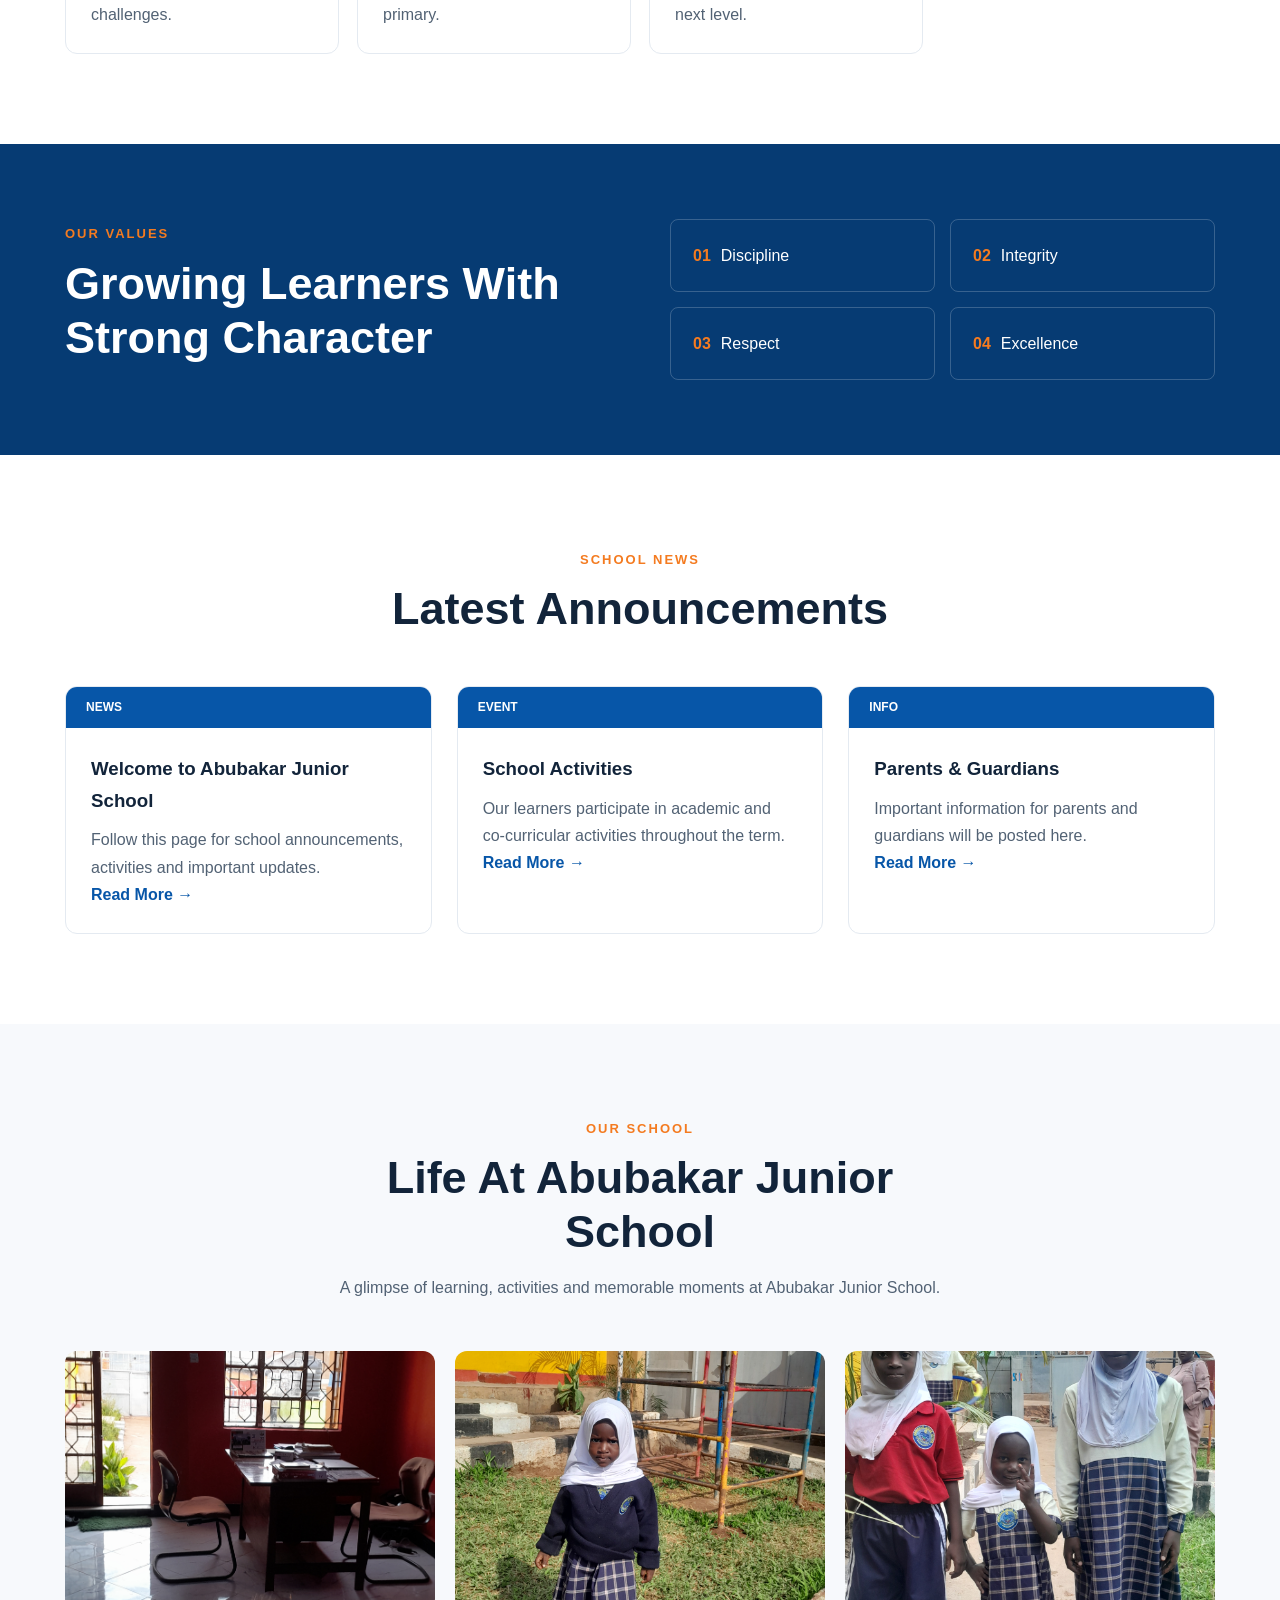
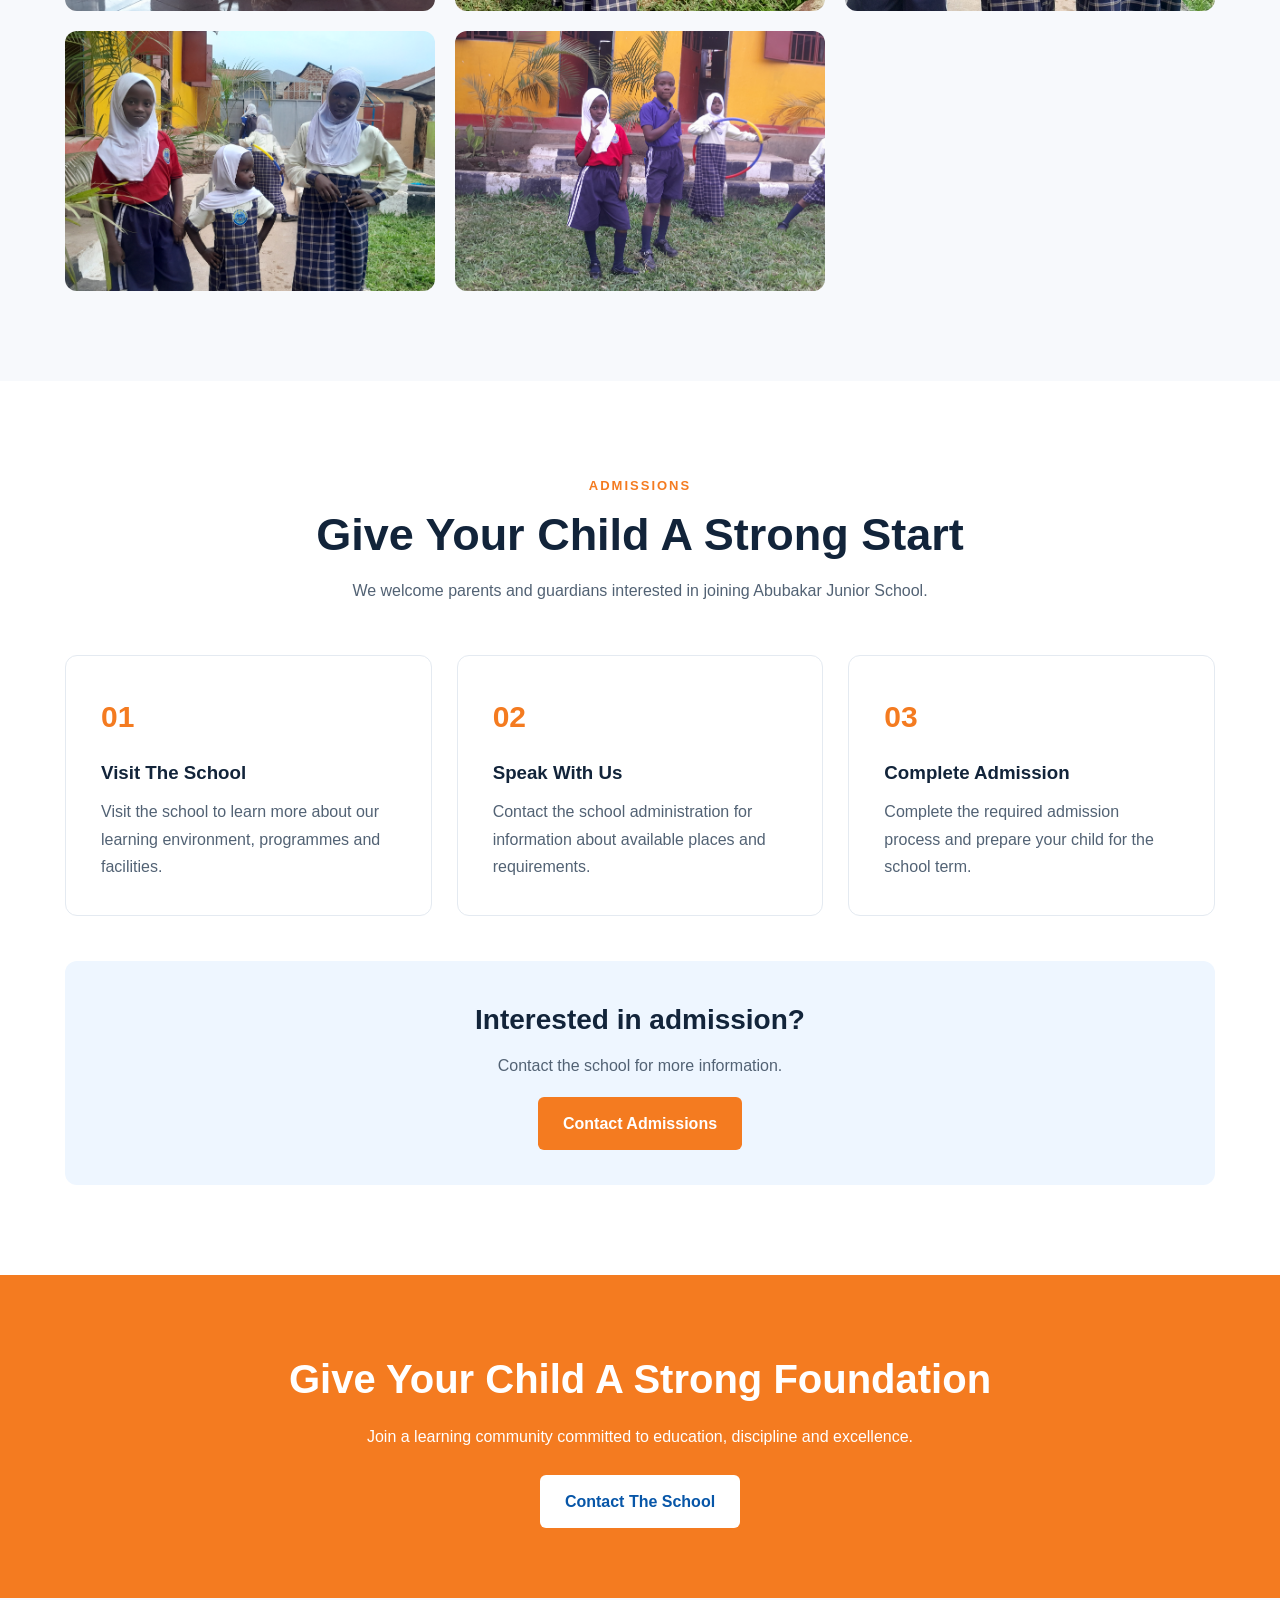
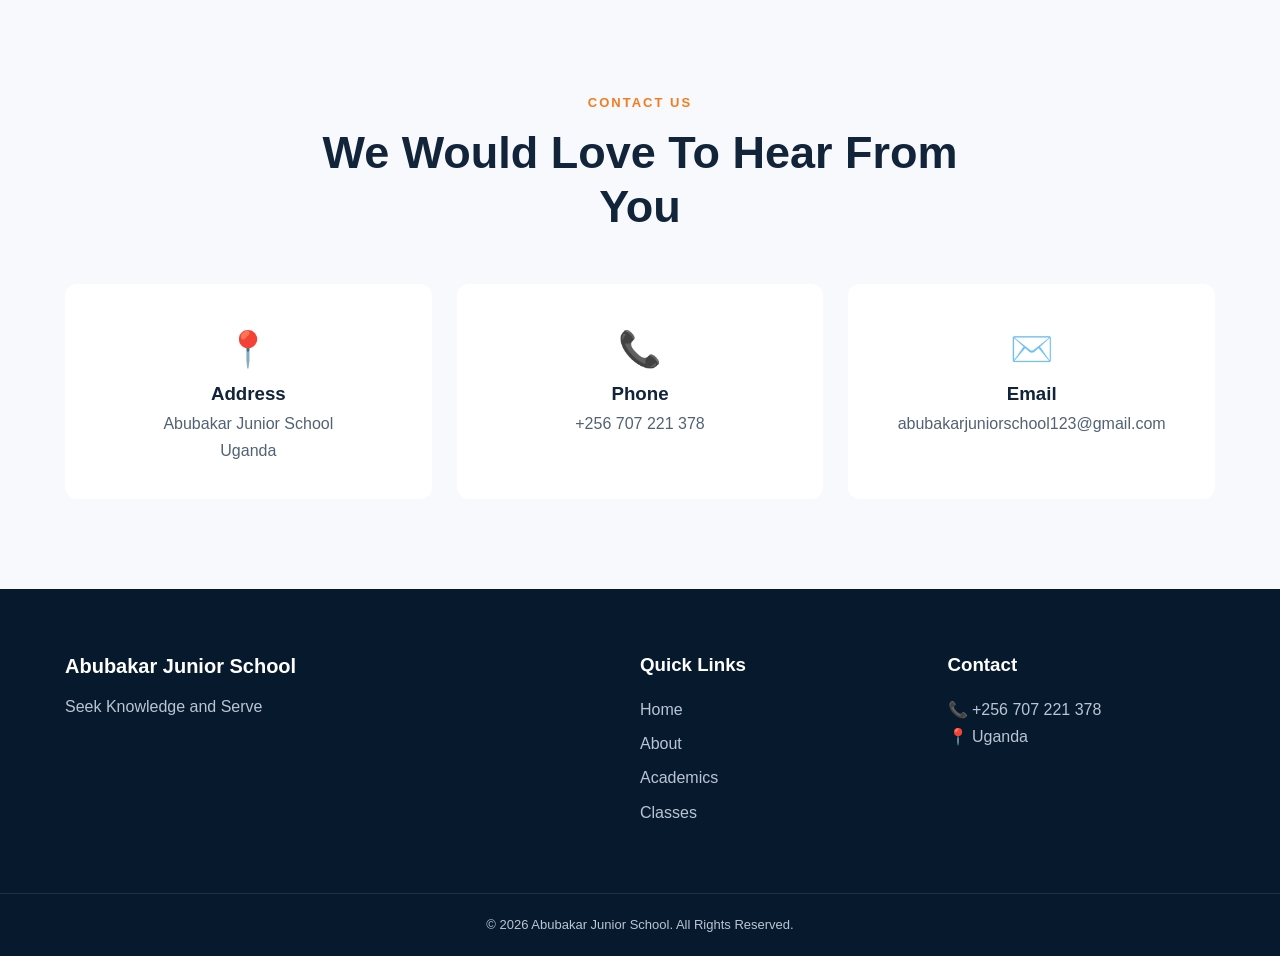
==== commit 766203f2: "Update index.html" ====
--- a/index.html
+++ b/index.html
@@ -3,7 +3,7 @@
 <html lang="en">
 <head>
     <meta charset="UTF-8">
-    <meta name="viewport" content="width=device-width, initial-scale=1.0">
+    <meta name="viewport" content="width=device-width, initial-scale=1.0, maximum-scale=5.0">
     <meta name="description" content="Abubakar Junior School - Quality education, discipline, character and excellence.">
     <title>Abubakar Junior School | Excellence in Education</title>
 
@@ -124,9 +124,9 @@
     <section class="section" id="about">
         <div class="container two-column">
 
-           <div class="about-image">
-    <img src="20260220_173400.jpg" alt="Abubakar Junior School students and staff" class="about-photo">
-</div>
+            <div class="about-image">
+                <img src="20260220_173400.jpg" alt="Abubakar Junior School students and staff" class="about-photo">
+            </div>
 
             <div class="about-content">
                 <span class="section-label">ABOUT OUR SCHOOL</span>
@@ -345,103 +345,104 @@
     </section>
 
     <!-- GALLERY -->
-<section class="section light-section" id="gallery">
-    <div class="container">
-
-        <div class="section-heading">
-            <span class="section-label">OUR SCHOOL</span>
-            <h2>Life At Abubakar Junior School</h2>
-            <p>
-                A glimpse of learning, activities and memorable moments
-                at Abubakar Junior School.
-            </p>
-        </div>
-
-        <div class="gallery-grid">
-
-            <div class="gallery-item" onclick="openLightbox('20260210_172251.jpg')">
-                <img src="20260210_172251.jpg" alt="Abubakar Junior School">
-            </div>
-
-            <div class="gallery-item" onclick="openLightbox('20260220_094404.jpg')">
-                <img src="20260220_094404.jpg" alt="Abubakar Junior School">
-            </div>
-
-            <div class="gallery-item" onclick="openLightbox('20260220_173400.jpg')">
-                <img src="20260220_173400.jpg" alt="Abubakar Junior School">
-            </div>
-
-            <div class="gallery-item" onclick="openLightbox('20260220_173451.jpg')">
-                <img src="20260220_173451.jpg" alt="Abubakar Junior School">
-            </div>
-
-            <div class="gallery-item" onclick="openLightbox('20260220_174234.jpg')">
-                <img src="20260220_174234.jpg" alt="Abubakar Junior School">
-            </div>
-
-        </div>
-
+    <section class="section light-section" id="gallery">
+        <div class="container">
+
+            <div class="section-heading">
+                <span class="section-label">OUR SCHOOL</span>
+                <h2>Life At Abubakar Junior School</h2>
+                <p>
+                    A glimpse of learning, activities and memorable moments
+                    at Abubakar Junior School.
+                </p>
+            </div>
+
+            <div class="gallery-grid">
+
+                <div class="gallery-item" onclick="openLightbox('20260210_172251.jpg')">
+                    <img src="20260210_172251.jpg" alt="Abubakar Junior School">
+                </div>
+
+                <div class="gallery-item" onclick="openLightbox('20260220_094404.jpg')">
+                    <img src="20260220_094404.jpg" alt="Abubakar Junior School">
+                </div>
+
+                <div class="gallery-item" onclick="openLightbox('20260220_173400.jpg')">
+                    <img src="20260220_173400.jpg" alt="Abubakar Junior School">
+                </div>
+
+                <div class="gallery-item" onclick="openLightbox('20260220_173451.jpg')">
+                    <img src="20260220_173451.jpg" alt="Abubakar Junior School">
+                </div>
+
+                <div class="gallery-item" onclick="openLightbox('20260220_174234.jpg')">
+                    <img src="20260220_174234.jpg" alt="Abubakar Junior School">
+                </div>
+
+            </div>
+
+        </div>
+    </section>
+
+    <!-- LIGHTBOX MODAL -->
+    <div class="lightbox" id="lightbox" onclick="closeLightbox()">
+        <span class="lightbox-close">&times;</span>
+        <img src="" alt="Enlarged photo" id="lightbox-img">
     </div>
-</section>
-
-<!-- LIGHTBOX MODAL -->
-<div class="lightbox" id="lightbox" onclick="closeLightbox()">
-    <span class="lightbox-close">&times;</span>
-    <img src="" alt="Enlarged photo" id="lightbox-img">
-</div>
-</section>
+
     <!-- ADMISSIONS -->
-<section class="section" id="admissions">
-    <div class="container">
-
-        <div class="section-heading">
-            <span class="section-label">ADMISSIONS</span>
-            <h2>Give Your Child A Strong Start</h2>
-            <p>
-                We welcome parents and guardians interested in joining
-                Abubakar Junior School.
-            </p>
-        </div>
-
-        <div class="admissions-grid">
-
-            <div class="admission-card">
-                <div class="admission-number">01</div>
-                <h3>Visit The School</h3>
-                <p>
-                    Visit the school to learn more about our learning
-                    environment, programmes and facilities.
-                </p>
-            </div>
-
-            <div class="admission-card">
-                <div class="admission-number">02</div>
-                <h3>Speak With Us</h3>
-                <p>
-                    Contact the school administration for information
-                    about available places and requirements.
-                </p>
-            </div>
-
-            <div class="admission-card">
-                <div class="admission-number">03</div>
-                <h3>Complete Admission</h3>
-                <p>
-                    Complete the required admission process and prepare
-                    your child for the school term.
-                </p>
-            </div>
-
-        </div>
-
-        <div class="admission-contact">
-            <h3>Interested in admission?</h3>
-            <p>Contact the school for more information.</p>
-            <a href="#contact" class="btn primary">Contact Admissions</a>
-        </div>
-
-    </div>
-</section>
+    <section class="section" id="admissions">
+        <div class="container">
+
+            <div class="section-heading">
+                <span class="section-label">ADMISSIONS</span>
+                <h2>Give Your Child A Strong Start</h2>
+                <p>
+                    We welcome parents and guardians interested in joining
+                    Abubakar Junior School.
+                </p>
+            </div>
+
+            <div class="admissions-grid">
+
+                <div class="admission-card">
+                    <div class="admission-number">01</div>
+                    <h3>Visit The School</h3>
+                    <p>
+                        Visit the school to learn more about our learning
+                        environment, programmes and facilities.
+                    </p>
+                </div>
+
+                <div class="admission-card">
+                    <div class="admission-number">02</div>
+                    <h3>Speak With Us</h3>
+                    <p>
+                        Contact the school administration for information
+                        about available places and requirements.
+                    </p>
+                </div>
+
+                <div class="admission-card">
+                    <div class="admission-number">03</div>
+                    <h3>Complete Admission</h3>
+                    <p>
+                        Complete the required admission process and prepare
+                        your child for the school term.
+                    </p>
+                </div>
+
+            </div>
+
+            <div class="admission-contact">
+                <h3>Interested in admission?</h3>
+                <p>Contact the school for more information.</p>
+                <a href="#contact" class="btn primary">Contact Admissions</a>
+            </div>
+
+        </div>
+    </section>
+
     <!-- CTA -->
     <section class="cta">
         <div class="container">
@@ -520,13 +521,12 @@
         </div>
     </footer>
 
-<!-- WHATSAPP FLOATING BUTTON -->
-<a href="https://wa.me/256707221378" class="whatsapp-float" target="_blank" aria-label="Chat with us on WhatsApp">
-    💬
-</a>
-    
+    <!-- WHATSAPP FLOATING BUTTON -->
+    <a href="https://wa.me/256707221378" class="whatsapp-float" target="_blank" aria-label="Chat with us on WhatsApp">
+        💬
+    </a>
+
     <script src="script.js"></script>
 
 </body>
 </html>
-```
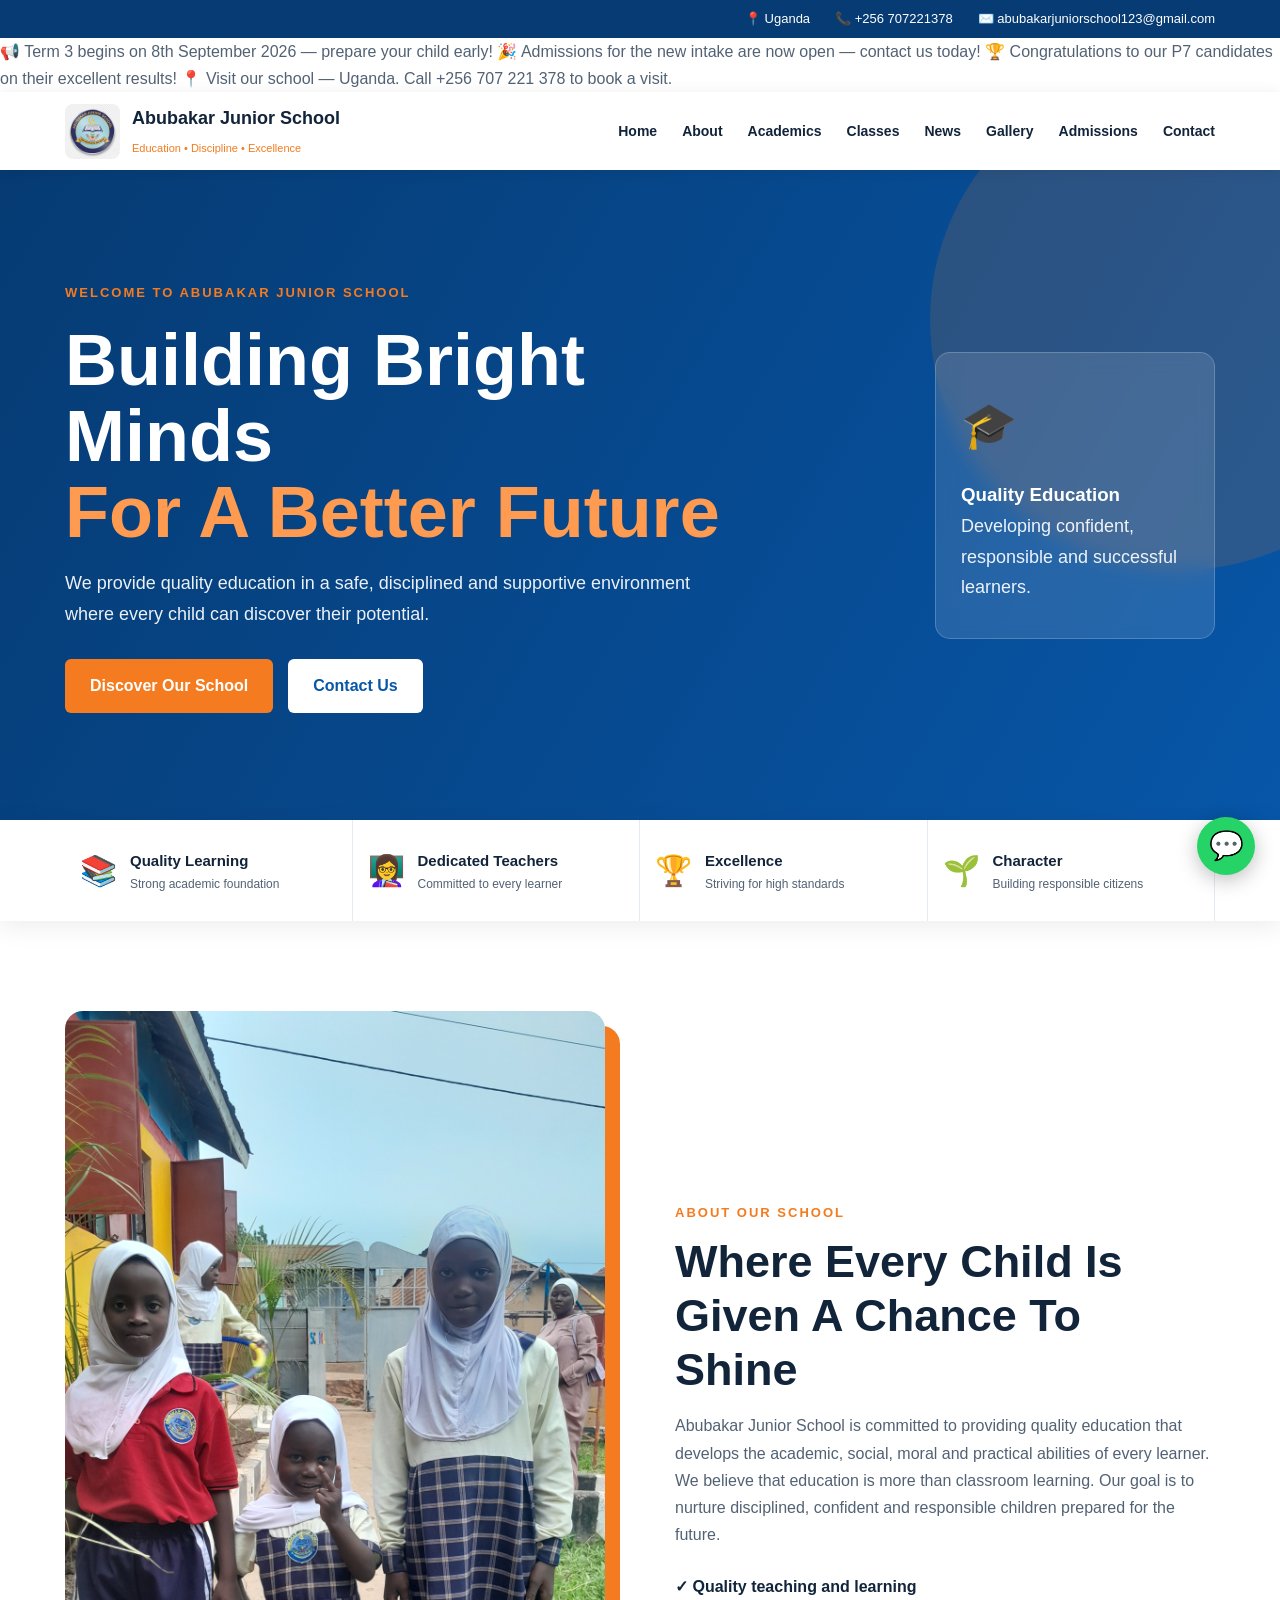
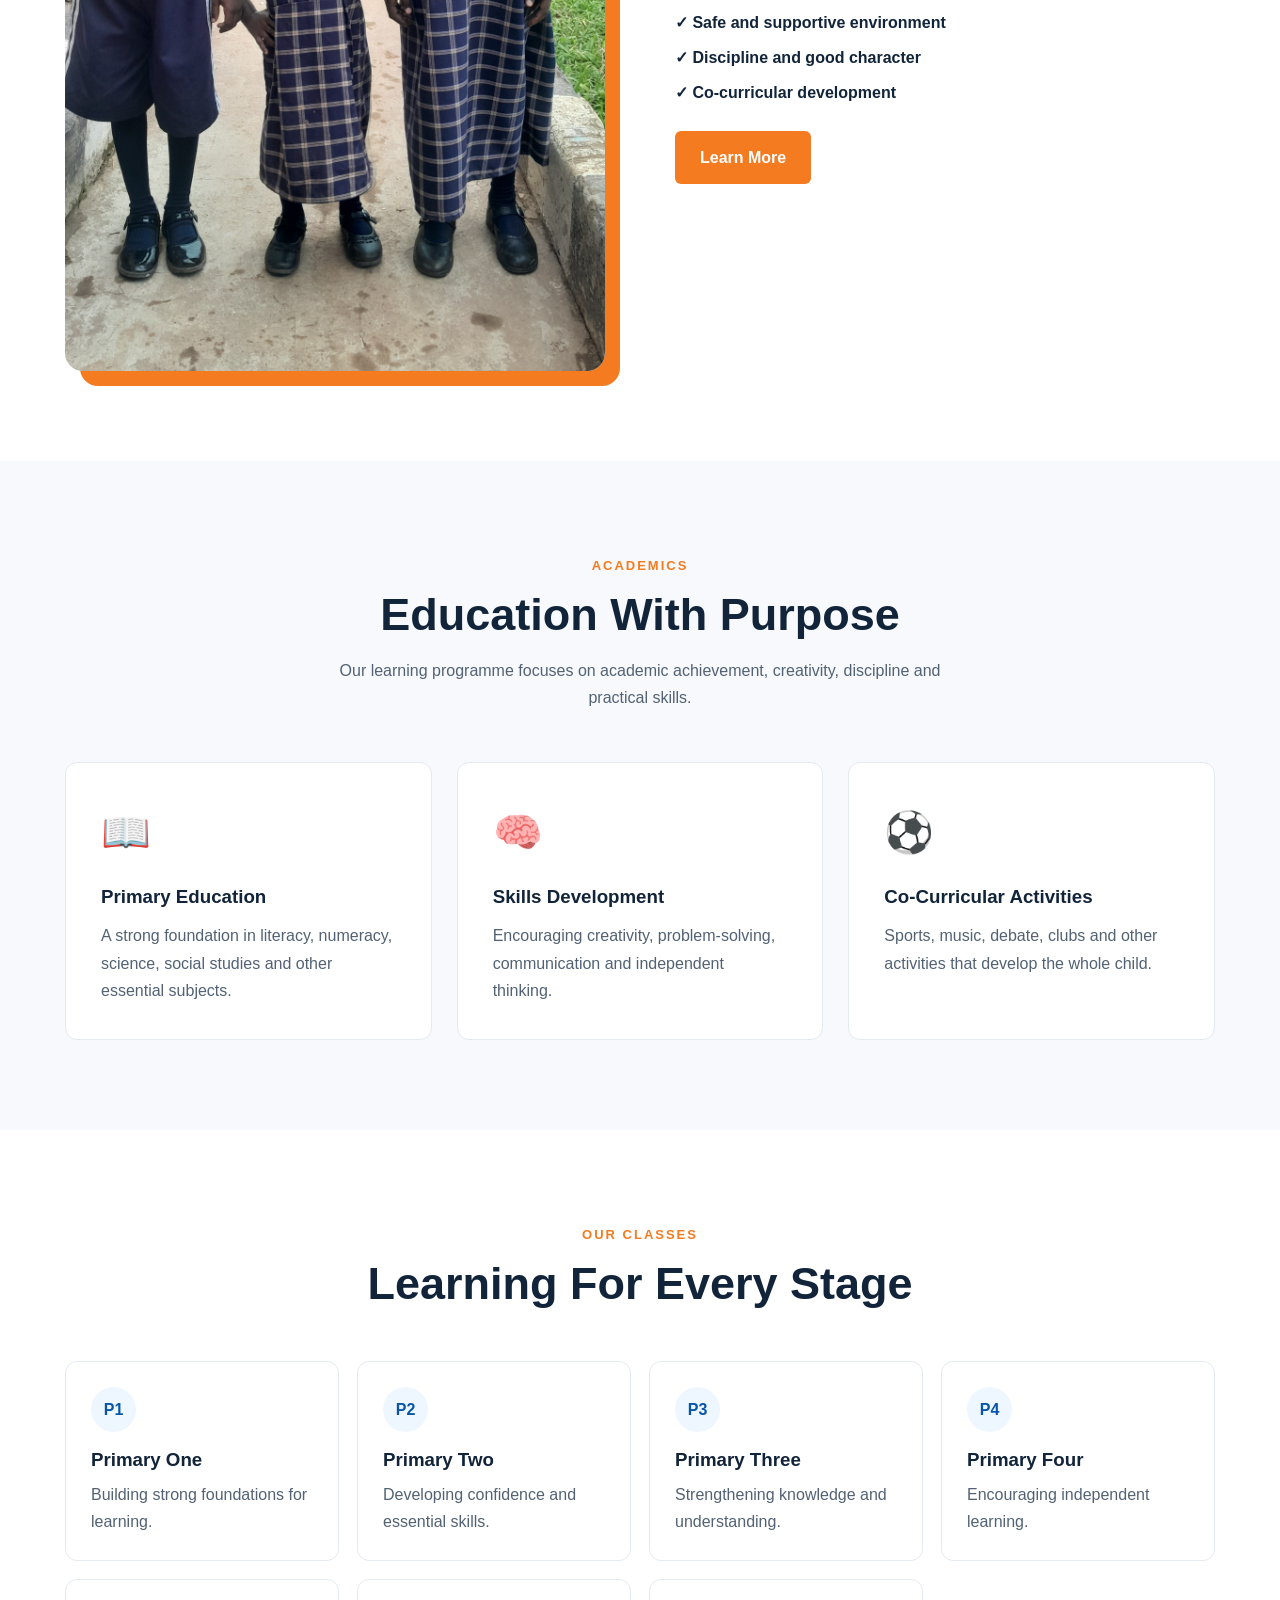
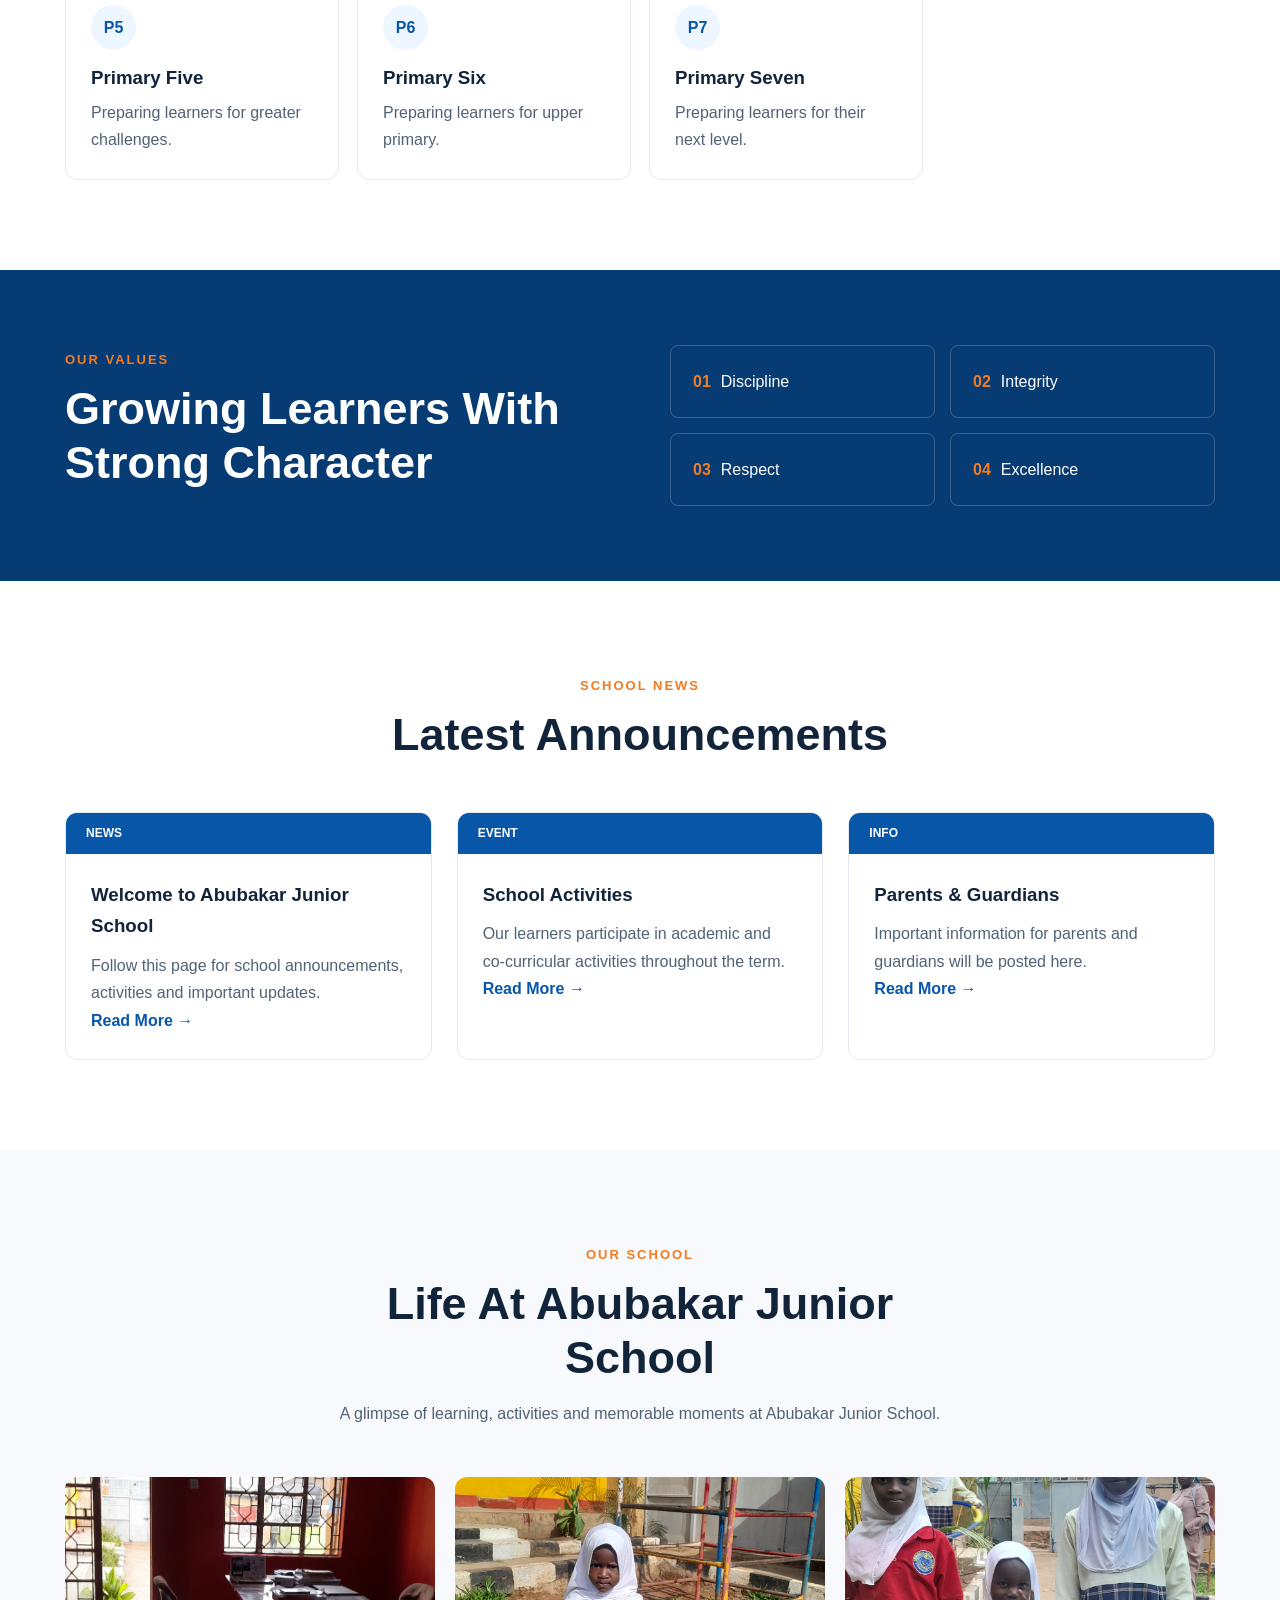
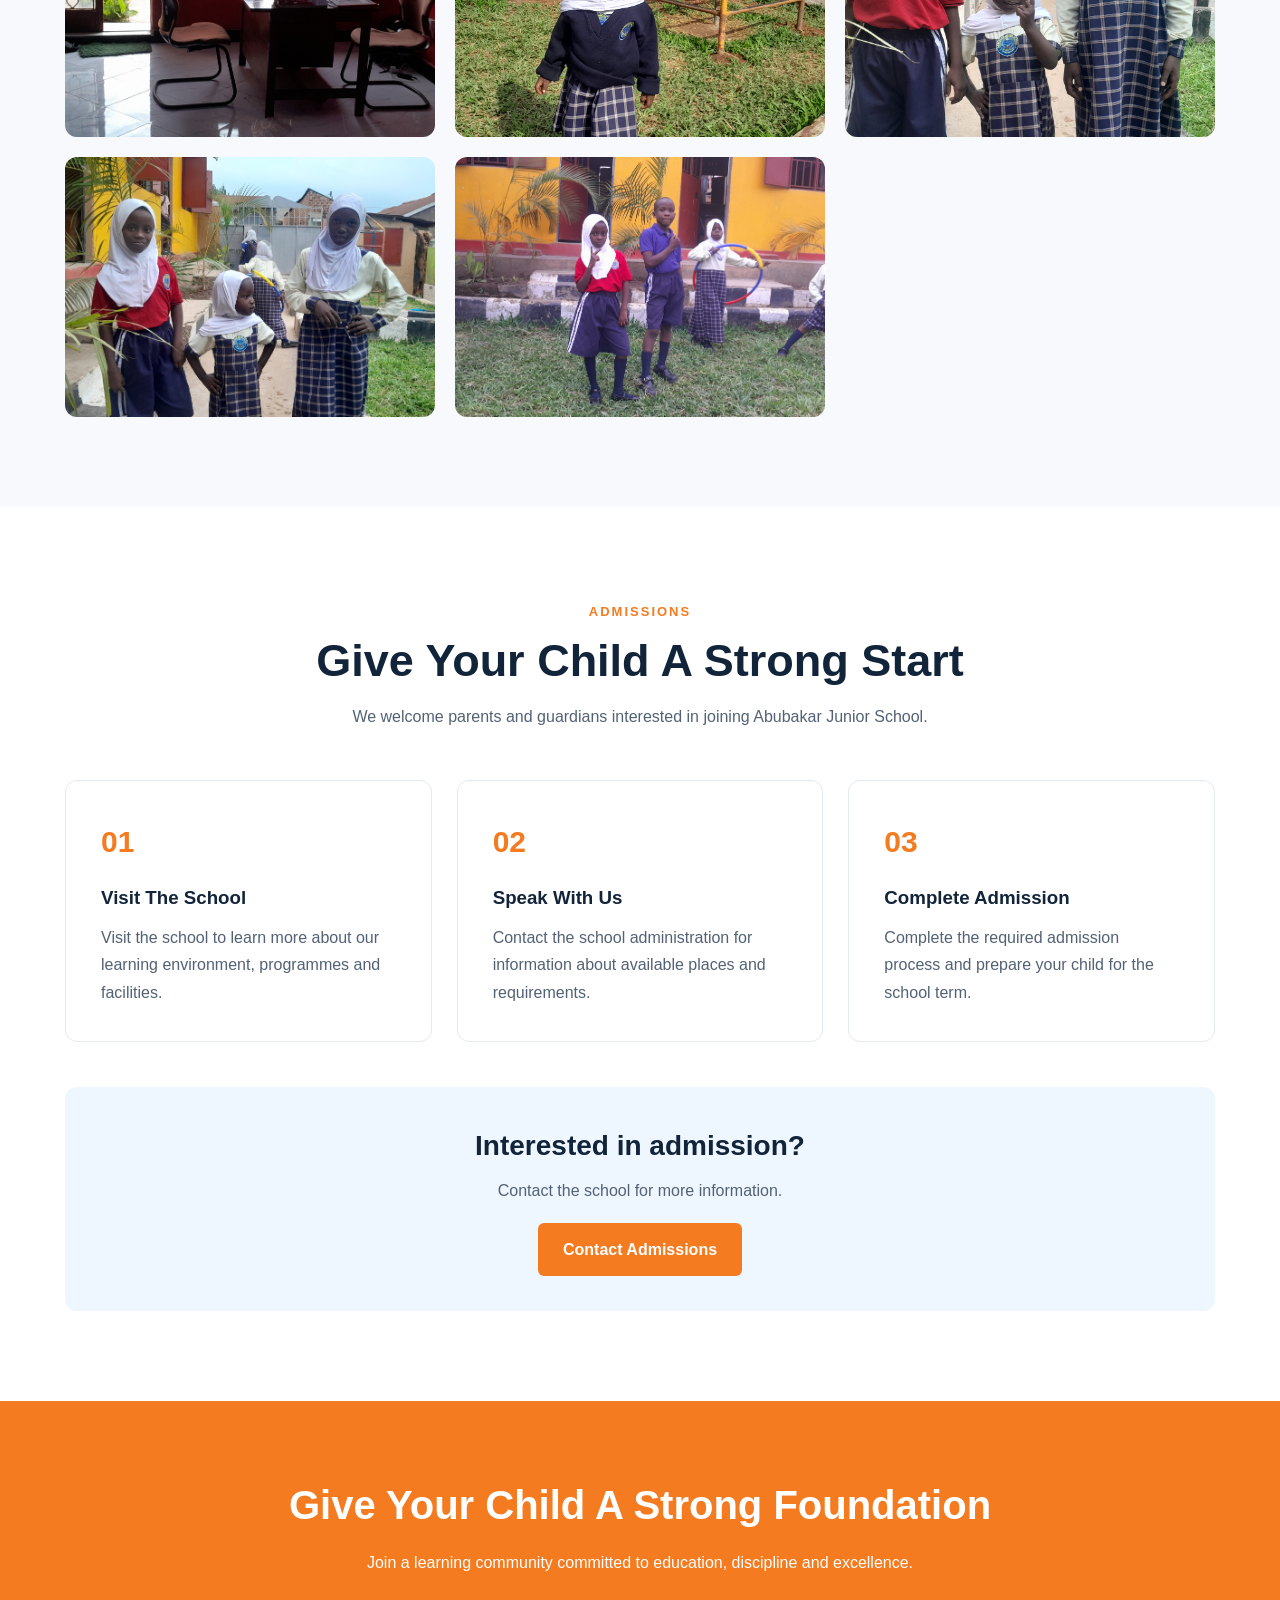
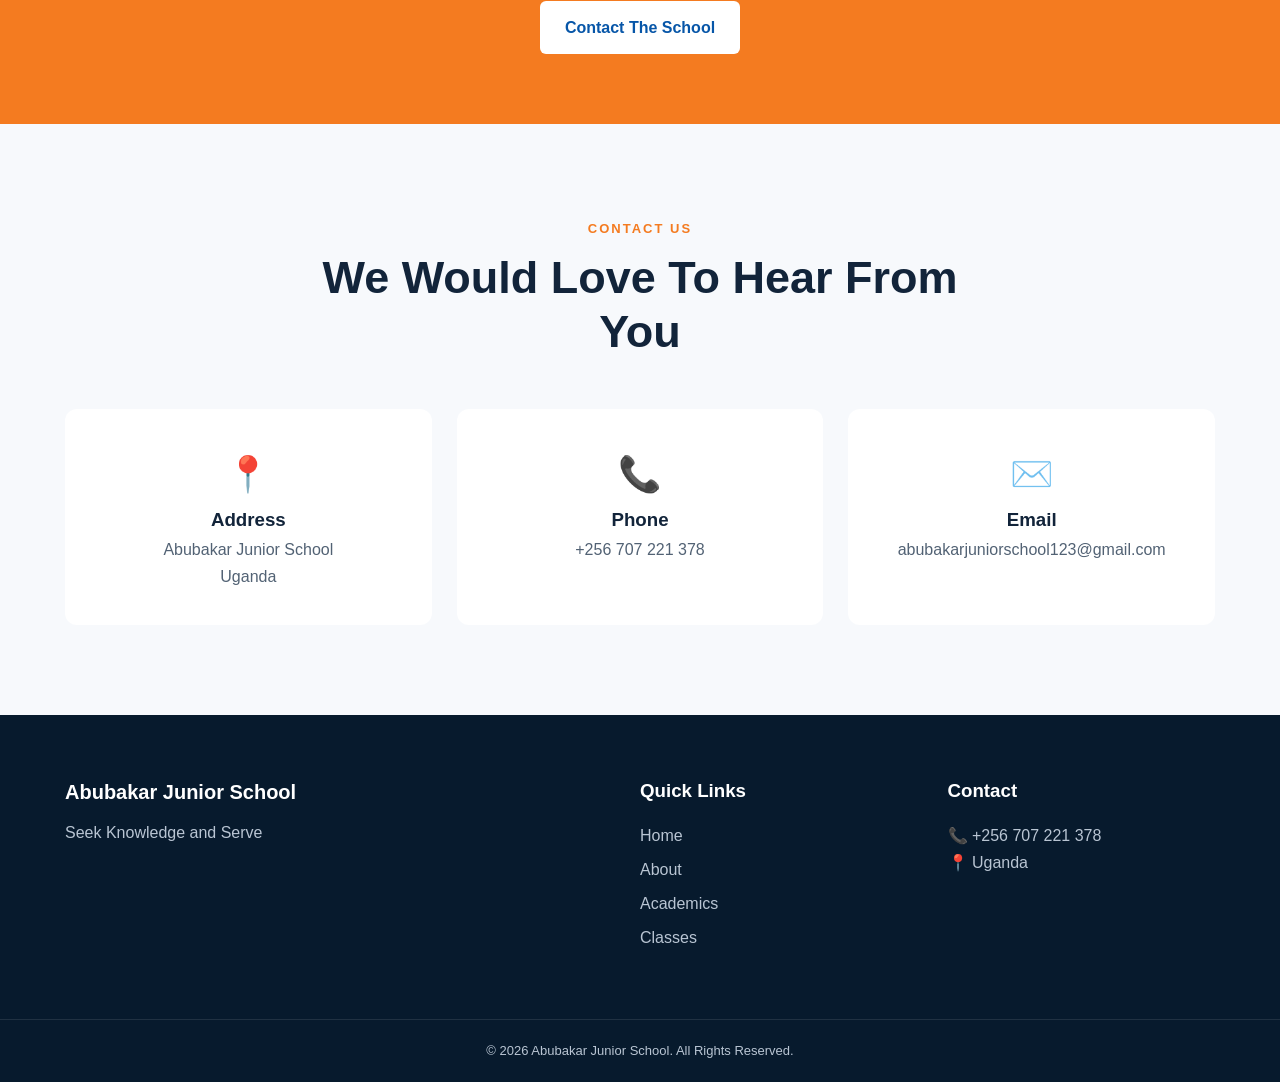
==== commit 8f17b14a: "Update index.html" ====
--- a/index.html
+++ b/index.html
@@ -21,6 +21,16 @@
         </div>
     </div>
 
+    <!-- ANNOUNCEMENT TICKER -->
+<div class="ticker-wrap">
+    <div class="ticker-track">
+        <span class="ticker-item">📢 Term 3 begins on 8th September 2026 — prepare your child early!</span>
+        <span class="ticker-item">🎉 Admissions for the new intake are now open — contact us today!</span>
+        <span class="ticker-item">🏆 Congratulations to our P7 candidates on their excellent results!</span>
+        <span class="ticker-item">📍 Visit our school — Uganda. Call +256 707 221 378 to book a visit.</span>
+    </div>
+</div>
+    
     <!-- HEADER -->
     <header class="header">
         <div class="container nav-container">
--- a/style.css
+++ b/style.css
@@ -20,6 +20,24 @@
     scroll-behavior: smooth;
 }
 
+/* MOBILE SAFETY NET */
+
+html, body {
+    overflow-x: hidden;
+    max-width: 100%;
+}
+
+img {
+    max-width: 100%;
+    height: auto;
+    display: block;
+}
+
+.top-content span {
+    overflow-wrap: anywhere;
+    word-break: break-word;
+}
+
 body {
     font-family: Arial, Helvetica, sans-serif;
     color: var(--text);
@@ -292,24 +310,12 @@
     align-items: center;
 }
 
-.image-placeholder {
+.about-photo {
+    width: 100%;
     min-height: 420px;
+    object-fit: cover;
     border-radius: 18px;
-    background: linear-gradient(135deg, #0756a8, #063b73);
-    display: grid;
-    place-items: center;
-    text-align: center;
-    color: white;
     box-shadow: 15px 15px 0 var(--orange);
-}
-
-.image-placeholder span {
-    font-size: 90px;
-}
-
-.image-placeholder p {
-    font-size: 20px;
-    font-weight: bold;
 }
 
 .feature-list {
@@ -487,280 +493,11 @@
     transform: scale(1.06);
 }
 
-/* ADMISSIONS */
-
-.admissions-grid {
-    display: grid;
-    grid-template-columns: repeat(3, 1fr);
-    gap: 25px;
-}
-
-.admission-card {
-    background: white;
-    border: 1px solid var(--border);
-    border-radius: 12px;
-    padding: 35px;
-}
-
-.admission-number {
-    color: var(--orange);
-    font-size: 30px;
-    font-weight: bold;
-    margin-bottom: 15px;
-}
-
-.admission-card h3 {
-    color: var(--dark);
-    margin-bottom: 10px;
-}
-
-.admission-contact {
-    margin-top: 45px;
-    padding: 35px;
-    text-align: center;
-    background: var(--light-blue);
-    border-radius: 12px;
-}
-
-.admission-contact h3 {
-    color: var(--dark);
-    font-size: 28px;
-    margin-bottom: 8px;
-}
-
-.admission-contact .btn {
-    margin-top: 18px;
-}
-
-/* CTA */
-
-.cta {
-    background: var(--orange);
-    color: white;
-    text-align: center;
-    padding: 70px 0;
-}
-
-.cta h2 {
-    font-size: 40px;
-}
-
-.cta p {
-    margin: 10px 0 25px;
-}
-
-/* CONTACT */
-
-.contact-section {
-    background: var(--light);
-}
-
-.contact-grid {
-    display: grid;
-    grid-template-columns: repeat(3, 1fr);
-    gap: 25px;
-}
-
-.contact-card {
-    background: white;
-    padding: 35px;
-    text-align: center;
-    border-radius: 12px;
-}
-
-.contact-icon {
-    font-size: 35px;
-}
-
-.contact-card h3 {
-    color: var(--dark);
-}
-
-/* FOOTER */
-
-footer {
-    background: #071a2d;
-    color: #b9c5d3;
-}
-
-.footer-grid {
-    padding: 60px 0;
-    display: grid;
-    grid-template-columns: 2fr 1fr 1fr;
-    gap: 40px;
-}
-
-.footer-logo {
-    color: white;
-    font-size: 20px;
-    font-weight: bold;
-    margin-bottom: 10px;
-}
-
-footer h3 {
-    color: white;
-    margin-bottom: 15px;
-}
-
-footer a {
-    display: block;
-    color: #b9c5d3;
-    text-decoration: none;
-    margin-bottom: 7px;
-}
-
-footer a:hover {
-    color: var(--orange);
-}
-
-.copyright {
-    border-top: 1px solid rgba(255,255,255,.1);
-    text-align: center;
-    padding: 20px;
-    font-size: 13px;
-}
-
-/* MOBILE */
-
-@media (max-width: 850px) {
-
-    .top-content {
-        justify-content: center;
-        flex-wrap: wrap;
-        gap: 8px 15px;
-    }
-
-    .menu-btn {
-        display: block;
-    }
-
-    nav {
-        position: absolute;
-        top: 78px;
-        left: 0;
-        width: 100%;
-        background: white;
-        display: none;
-        flex-direction: column;
-        padding: 20px;
-        box-shadow: 0 10px 20px rgba(0,0,0,.1);
-    }
-
-    nav.active {
-        display: flex;
-    }
-
-    .hero {
-        min-height: 600px;
-    }
-
-    .hero-content {
-        flex-direction: column;
-        text-align: center;
-    }
-
-    .hero-card {
-        display: none;
-    }
-
-    .hero-buttons {
-        justify-content: center;
-    }
-
-    .quick-grid {
-        grid-template-columns: 1fr 1fr;
-    }
-
-    .quick-item {
-        border-bottom: 1px solid var(--border);
-    }
-
-    .two-column,
-    .values-content {
-        grid-template-columns: 1fr;
-        gap: 40px;
-    }
-
-    .academic-grid,
-    .news-grid {
-        grid-template-columns: 1fr;
-    }
-
-    .classes-grid {
-        grid-template-columns: 1fr 1fr;
-    }
-
-    .contact-grid {
-        grid-template-columns: 1fr;
-    }
-
-    .gallery-grid {
-        grid-template-columns: repeat(2, 1fr);
-    }
-
-    .admissions-grid {
-        grid-template-columns: 1fr;
-    }
-
-    .footer-grid {
-        grid-template-columns: 1fr;
-    }
-}
-
-@media (max-width: 500px) {
-
-    .hero h1 {
-        font-size: 42px;
-    }
-
-    .hero-buttons {
-        flex-direction: column;
-    }
-
-    .quick-grid {
-        grid-template-columns: 1fr;
-    }
-
-    .classes-grid {
-        grid-template-columns: 1fr;
-    }
-
-    .section {
-        padding: 65px 0;
-    }
-
-    .gallery-grid {
-        grid-template-columns: 1fr;
-    }
-}
-/* WHATSAPP FLOAT BUTTON */
-
-.whatsapp-float {
-    position: fixed;
-    bottom: 25px;
-    right: 25px;
-    width: 58px;
-    height: 58px;
-    background: #25D366;
-    border-radius: 50%;
-    display: flex;
-    align-items: center;
-    justify-content: center;
-    font-size: 28px;
-    text-decoration: none;
-    box-shadow: 0 5px 20px rgba(0,0,0,.25);
-    z-index: 999;
-    transition: .25s;
-}
-
-.whatsapp-float:hover {
-    transform: scale(1.08);
-}
-/* LIGHTBOX */
-
 .gallery-item {
     cursor: pointer;
 }
+
+/* LIGHTBOX */
 
 .lightbox {
     display: none;
@@ -795,3 +532,282 @@
     font-weight: bold;
     cursor: pointer;
 }
+
+/* WHATSAPP FLOAT BUTTON */
+
+.whatsapp-float {
+    position: fixed;
+    bottom: 25px;
+    right: 25px;
+    width: 58px;
+    height: 58px;
+    background: #25D366;
+    border-radius: 50%;
+    display: flex;
+    align-items: center;
+    justify-content: center;
+    font-size: 28px;
+    text-decoration: none;
+    box-shadow: 0 5px 20px rgba(0,0,0,.25);
+    z-index: 999;
+    transition: .25s;
+}
+
+.whatsapp-float:hover {
+    transform: scale(1.08);
+}
+
+/* ADMISSIONS */
+
+.admissions-grid {
+    display: grid;
+    grid-template-columns: repeat(3, 1fr);
+    gap: 25px;
+}
+
+.admission-card {
+    background: white;
+    border: 1px solid var(--border);
+    border-radius: 12px;
+    padding: 35px;
+}
+
+.admission-number {
+    color: var(--orange);
+    font-size: 30px;
+    font-weight: bold;
+    margin-bottom: 15px;
+}
+
+.admission-card h3 {
+    color: var(--dark);
+    margin-bottom: 10px;
+}
+
+.admission-contact {
+    margin-top: 45px;
+    padding: 35px;
+    text-align: center;
+    background: var(--light-blue);
+    border-radius: 12px;
+}
+
+.admission-contact h3 {
+    color: var(--dark);
+    font-size: 28px;
+    margin-bottom: 8px;
+}
+
+.admission-contact .btn {
+    margin-top: 18px;
+}
+
+/* CTA */
+
+.cta {
+    background: var(--orange);
+    color: white;
+    text-align: center;
+    padding: 70px 0;
+}
+
+.cta h2 {
+    font-size: 40px;
+}
+
+.cta p {
+    margin: 10px 0 25px;
+}
+
+/* CONTACT */
+
+.contact-section {
+    background: var(--light);
+}
+
+.contact-grid {
+    display: grid;
+    grid-template-columns: repeat(3, 1fr);
+    gap: 25px;
+}
+
+.contact-card {
+    background: white;
+    padding: 35px;
+    text-align: center;
+    border-radius: 12px;
+}
+
+.contact-icon {
+    font-size: 35px;
+}
+
+.contact-card h3 {
+    color: var(--dark);
+}
+
+/* FOOTER */
+
+footer {
+    background: #071a2d;
+    color: #b9c5d3;
+}
+
+.footer-grid {
+    padding: 60px 0;
+    display: grid;
+    grid-template-columns: 2fr 1fr 1fr;
+    gap: 40px;
+}
+
+.footer-logo {
+    color: white;
+    font-size: 20px;
+    font-weight: bold;
+    margin-bottom: 10px;
+}
+
+footer h3 {
+    color: white;
+    margin-bottom: 15px;
+}
+
+footer a {
+    display: block;
+    color: #b9c5d3;
+    text-decoration: none;
+    margin-bottom: 7px;
+}
+
+footer a:hover {
+    color: var(--orange);
+}
+
+.copyright {
+    border-top: 1px solid rgba(255,255,255,.1);
+    text-align: center;
+    padding: 20px;
+    font-size: 13px;
+}
+
+/* MOBILE */
+
+@media (max-width: 850px) {
+
+    .top-content {
+        justify-content: center;
+        flex-wrap: wrap;
+        gap: 8px 15px;
+    }
+
+    .menu-btn {
+        display: block;
+    }
+
+    nav {
+        position: absolute;
+        top: 78px;
+        left: 0;
+        width: 100%;
+        background: white;
+        display: none;
+        flex-direction: column;
+        padding: 20px;
+        box-shadow: 0 10px 20px rgba(0,0,0,.1);
+    }
+
+    nav.active {
+        display: flex;
+    }
+
+    .hero {
+        min-height: 600px;
+    }
+
+    .hero-content {
+        flex-direction: column;
+        text-align: center;
+    }
+
+    .hero-card {
+        display: none;
+    }
+
+    .about-photo {
+        min-height: 220px;
+    }
+
+    .hero-buttons {
+        justify-content: center;
+    }
+
+    .quick-grid {
+        grid-template-columns: 1fr 1fr;
+    }
+
+    .quick-item {
+        border-bottom: 1px solid var(--border);
+    }
+
+    .two-column,
+    .values-content {
+        grid-template-columns: 1fr;
+        gap: 40px;
+    }
+
+    .academic-grid,
+    .news-grid {
+        grid-template-columns: 1fr;
+    }
+
+    .classes-grid {
+        grid-template-columns: 1fr 1fr;
+    }
+
+    .contact-grid {
+        grid-template-columns: 1fr;
+    }
+
+    .gallery-grid {
+        grid-template-columns: repeat(2, 1fr);
+    }
+
+    .admissions-grid {
+        grid-template-columns: 1fr;
+    }
+
+    .footer-grid {
+        grid-template-columns: 1fr;
+    }
+}
+
+@media (max-width: 500px) {
+
+    .hero h1 {
+        font-size: 42px;
+    }
+
+    .hero-buttons {
+        flex-direction: column;
+    }
+
+    .about-photo {
+        min-height: 180px;
+    }
+
+    .quick-grid {
+        grid-template-columns: 1fr;
+    }
+
+    .classes-grid {
+        grid-template-columns: 1fr;
+    }
+
+    .section {
+        padding: 65px 0;
+    }
+
+    .gallery-grid {
+        grid-template-columns: 1fr;
+    }
+}
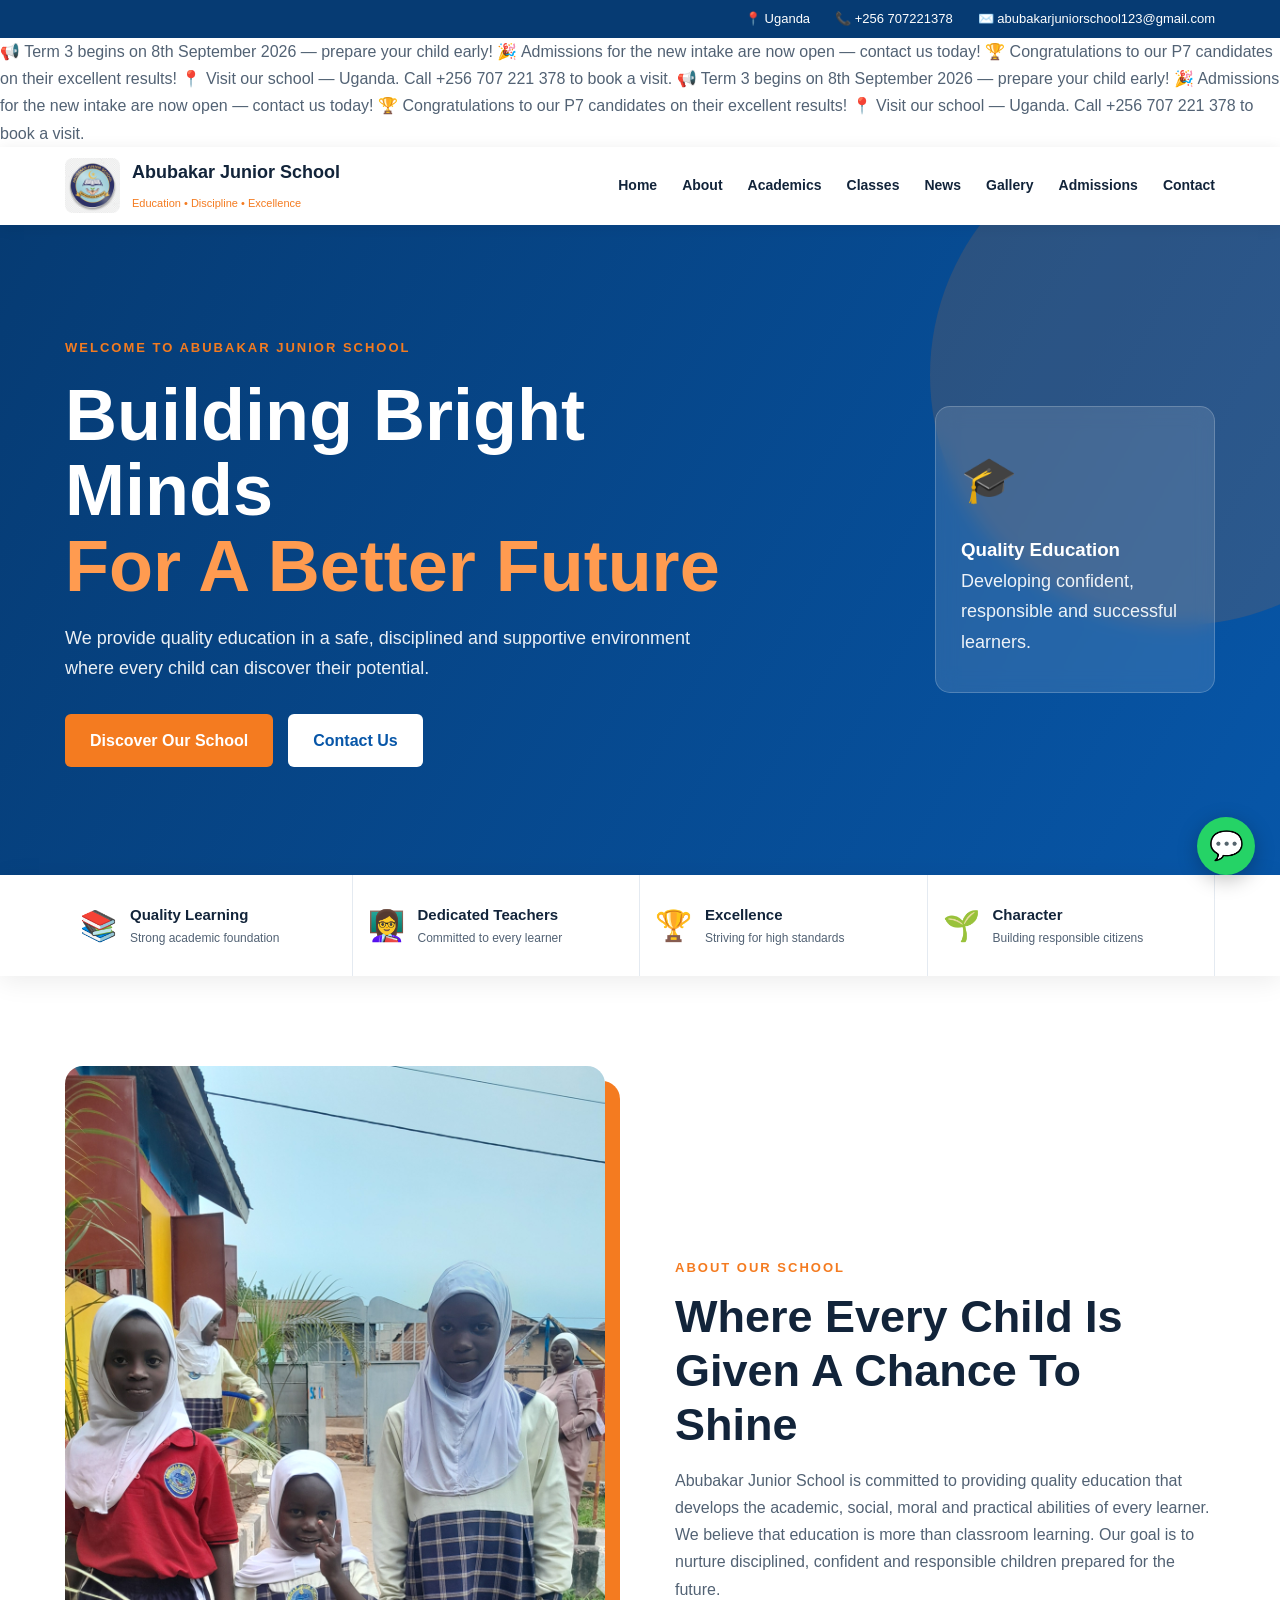
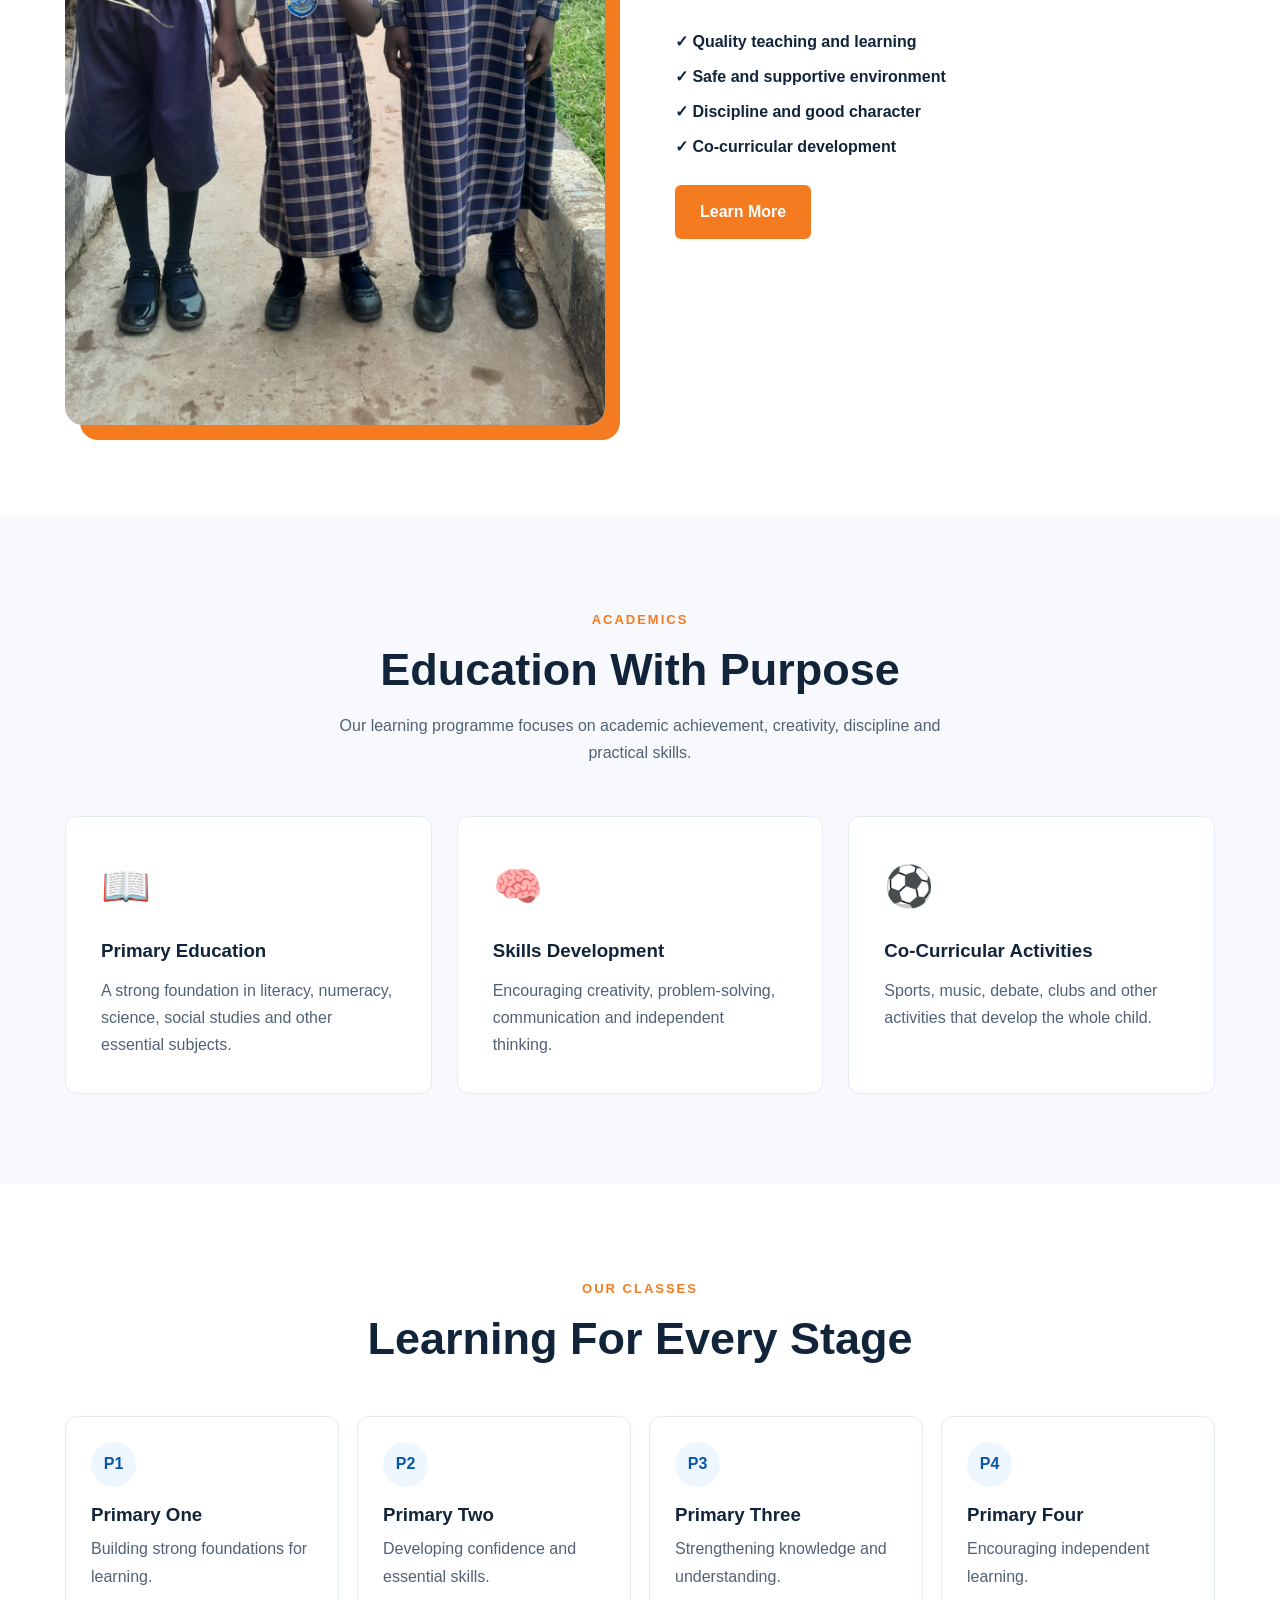
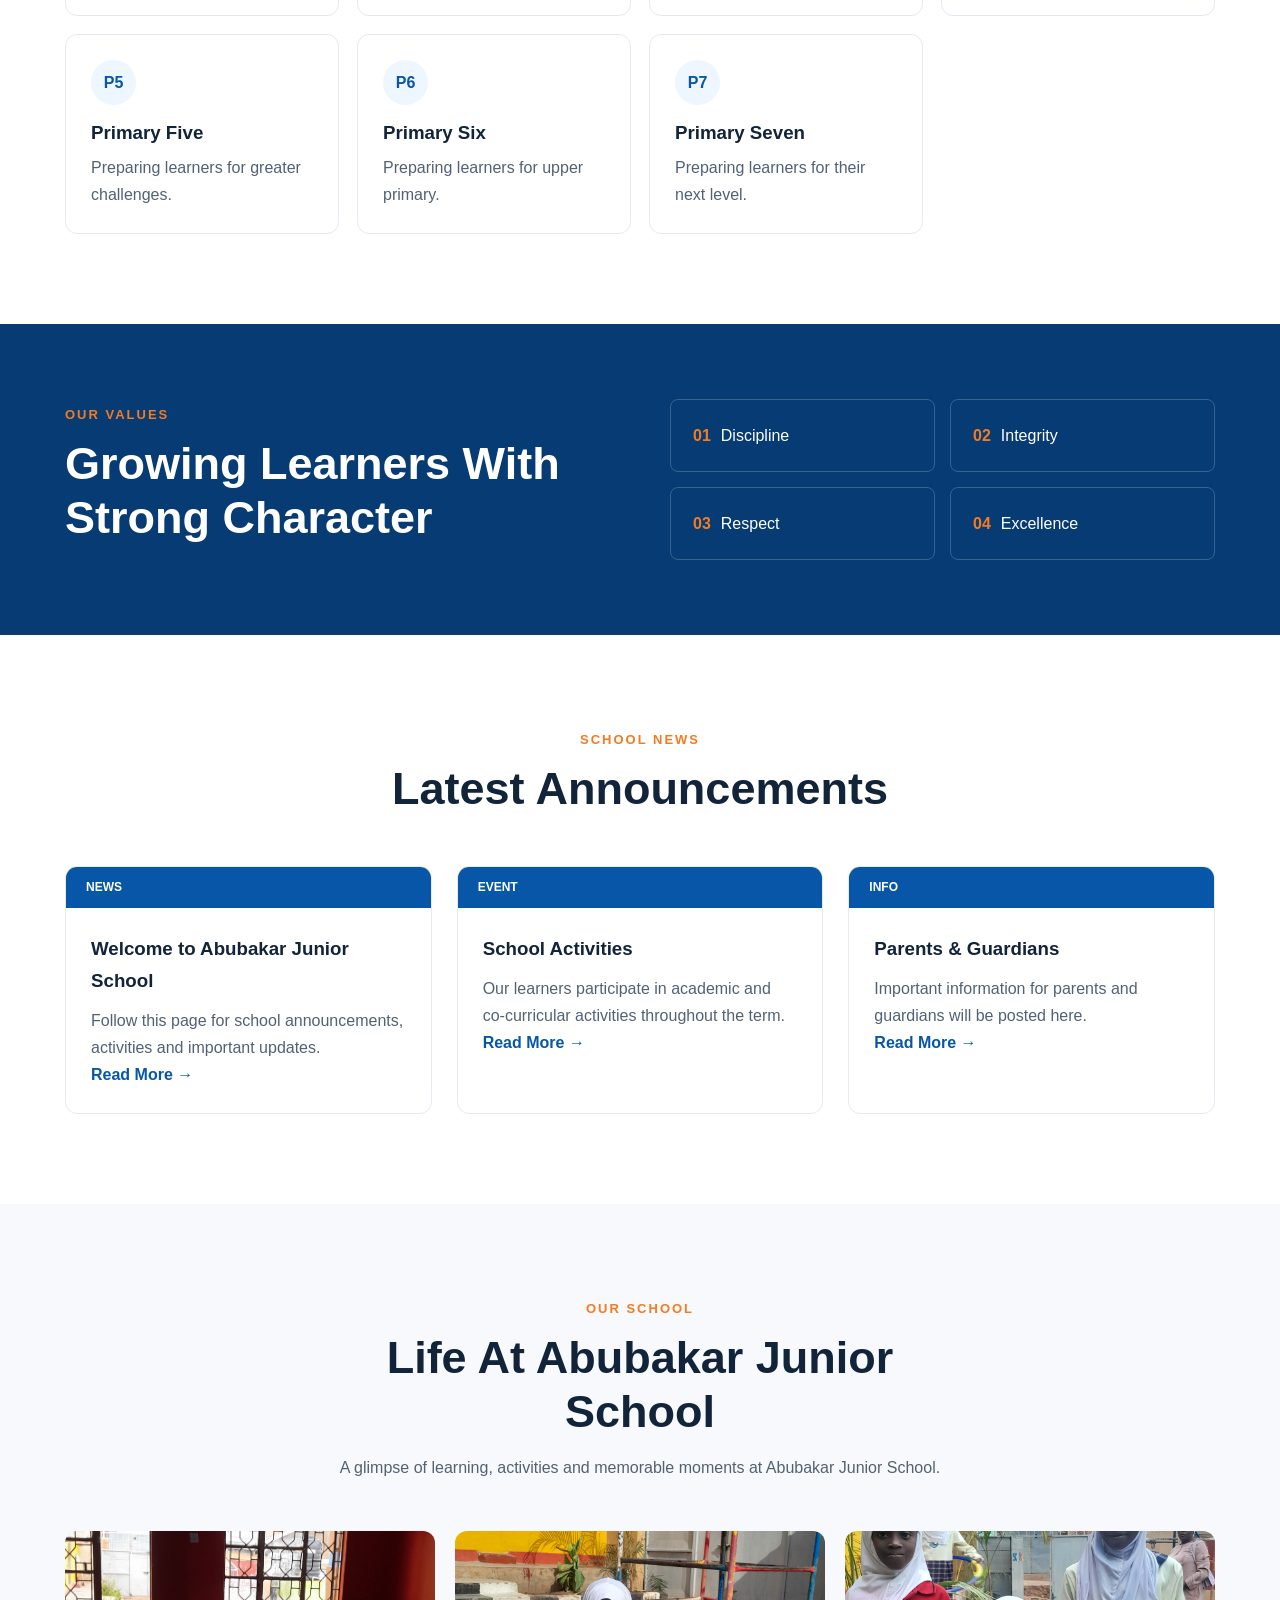
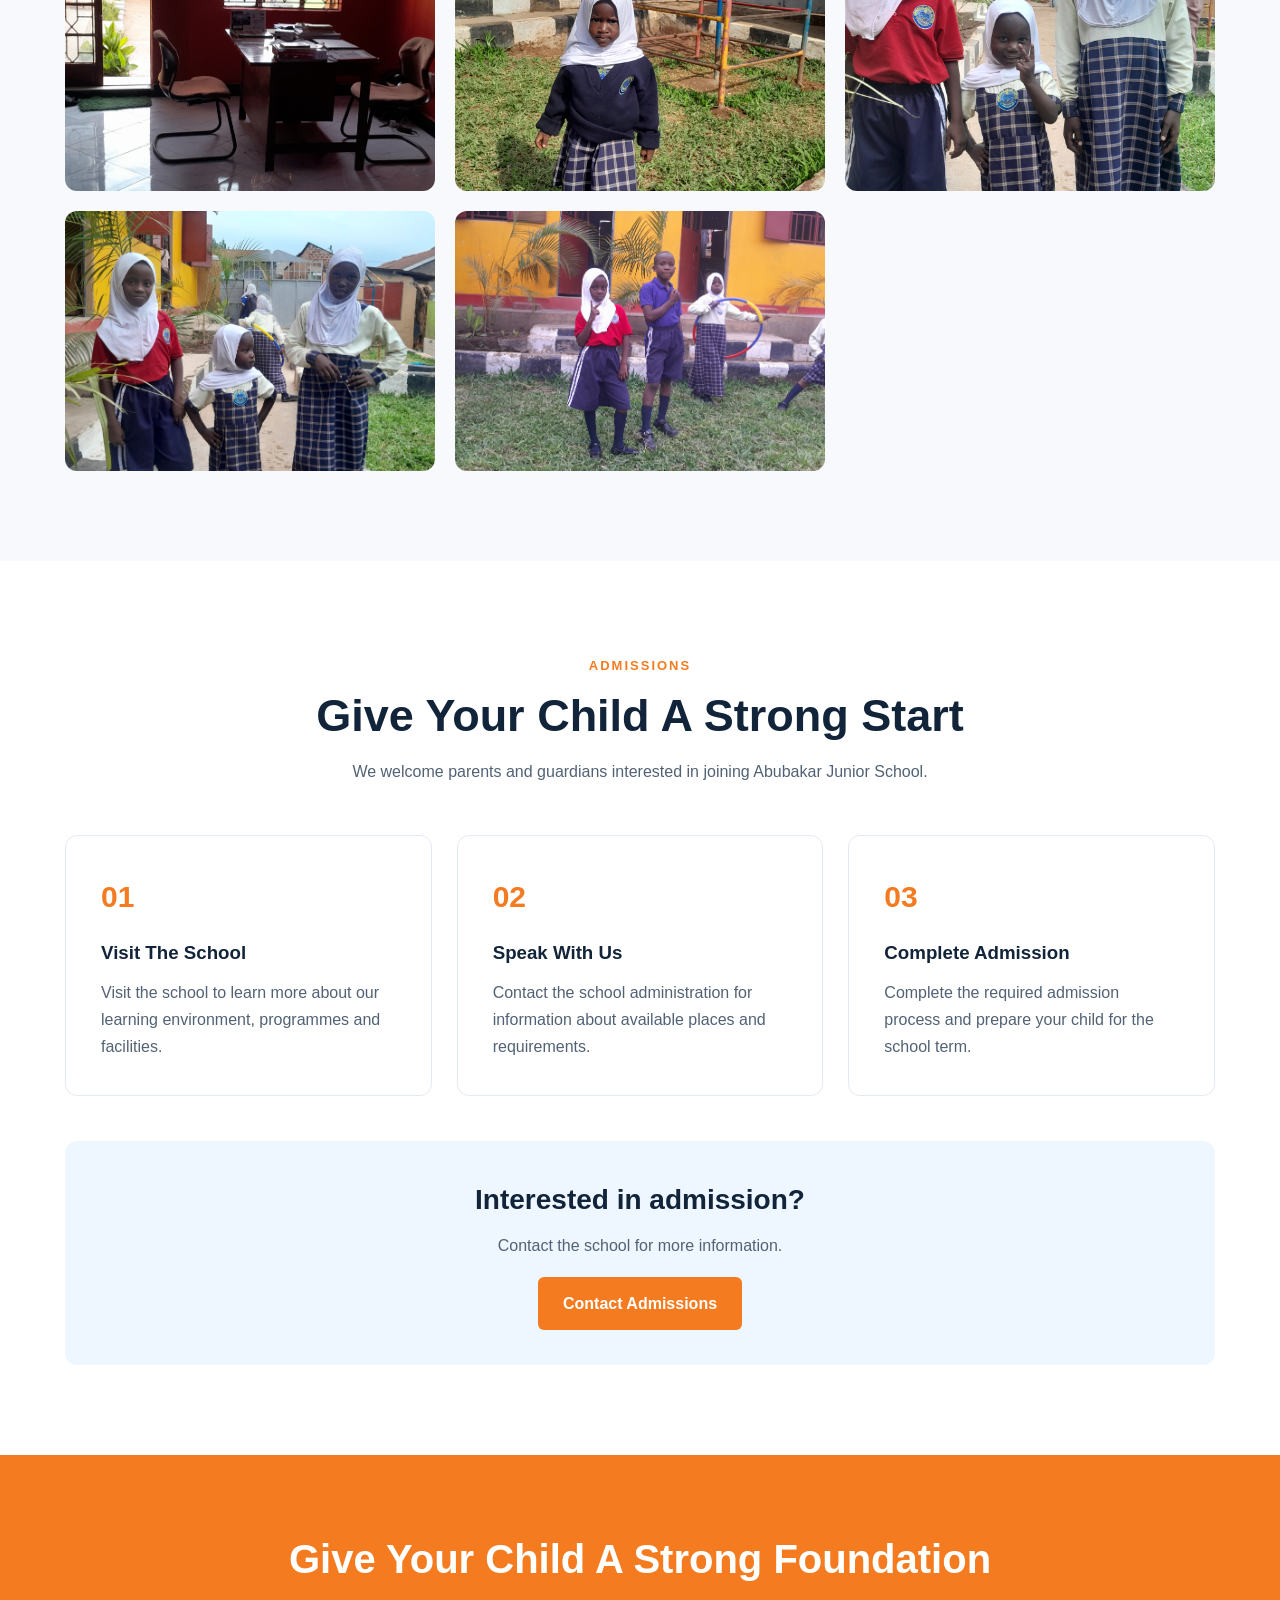
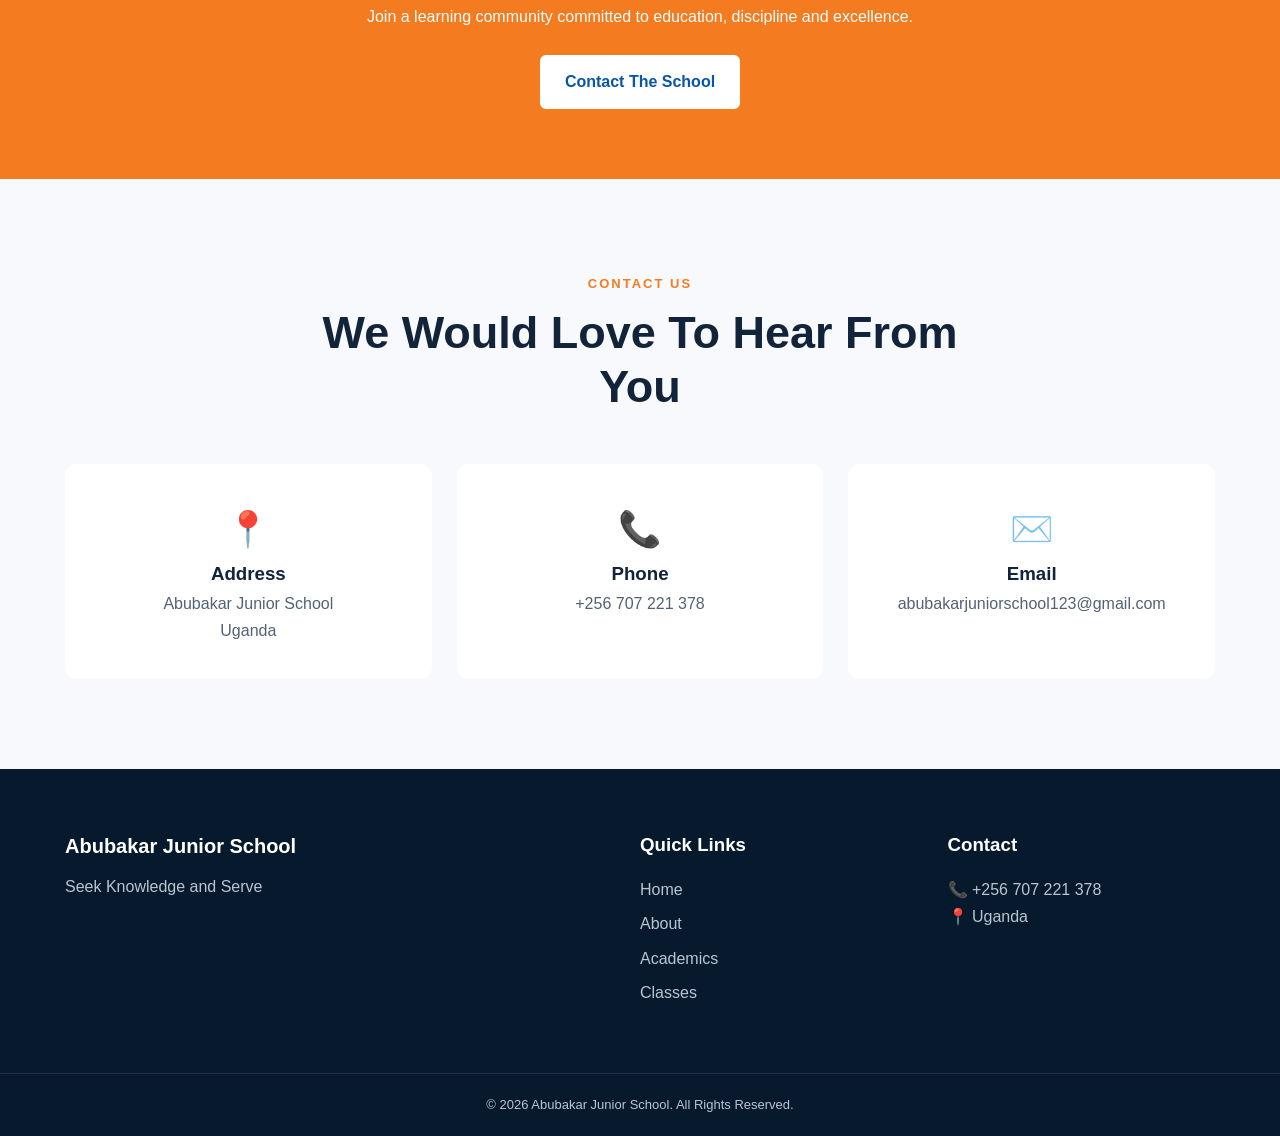
==== commit 96cd0582: "Update index.html" ====
--- a/index.html
+++ b/index.html
@@ -1,4 +1,3 @@
-
 <!DOCTYPE html>
 <html lang="en">
 <head>
@@ -22,15 +21,19 @@
     </div>
 
     <!-- ANNOUNCEMENT TICKER -->
-<div class="ticker-wrap">
-    <div class="ticker-track">
-        <span class="ticker-item">📢 Term 3 begins on 8th September 2026 — prepare your child early!</span>
-        <span class="ticker-item">🎉 Admissions for the new intake are now open — contact us today!</span>
-        <span class="ticker-item">🏆 Congratulations to our P7 candidates on their excellent results!</span>
-        <span class="ticker-item">📍 Visit our school — Uganda. Call +256 707 221 378 to book a visit.</span>
+    <div class="ticker-wrap">
+        <div class="ticker-track">
+            <span class="ticker-item">📢 Term 3 begins on 8th September 2026 — prepare your child early!</span>
+            <span class="ticker-item">🎉 Admissions for the new intake are now open — contact us today!</span>
+            <span class="ticker-item">🏆 Congratulations to our P7 candidates on their excellent results!</span>
+            <span class="ticker-item">📍 Visit our school — Uganda. Call +256 707 221 378 to book a visit.</span>
+            <span class="ticker-item">📢 Term 3 begins on 8th September 2026 — prepare your child early!</span>
+            <span class="ticker-item">🎉 Admissions for the new intake are now open — contact us today!</span>
+            <span class="ticker-item">🏆 Congratulations to our P7 candidates on their excellent results!</span>
+            <span class="ticker-item">📍 Visit our school — Uganda. Call +256 707 221 378 to book a visit.</span>
+        </div>
     </div>
-</div>
-    
+
     <!-- HEADER -->
     <header class="header">
         <div class="container nav-container">
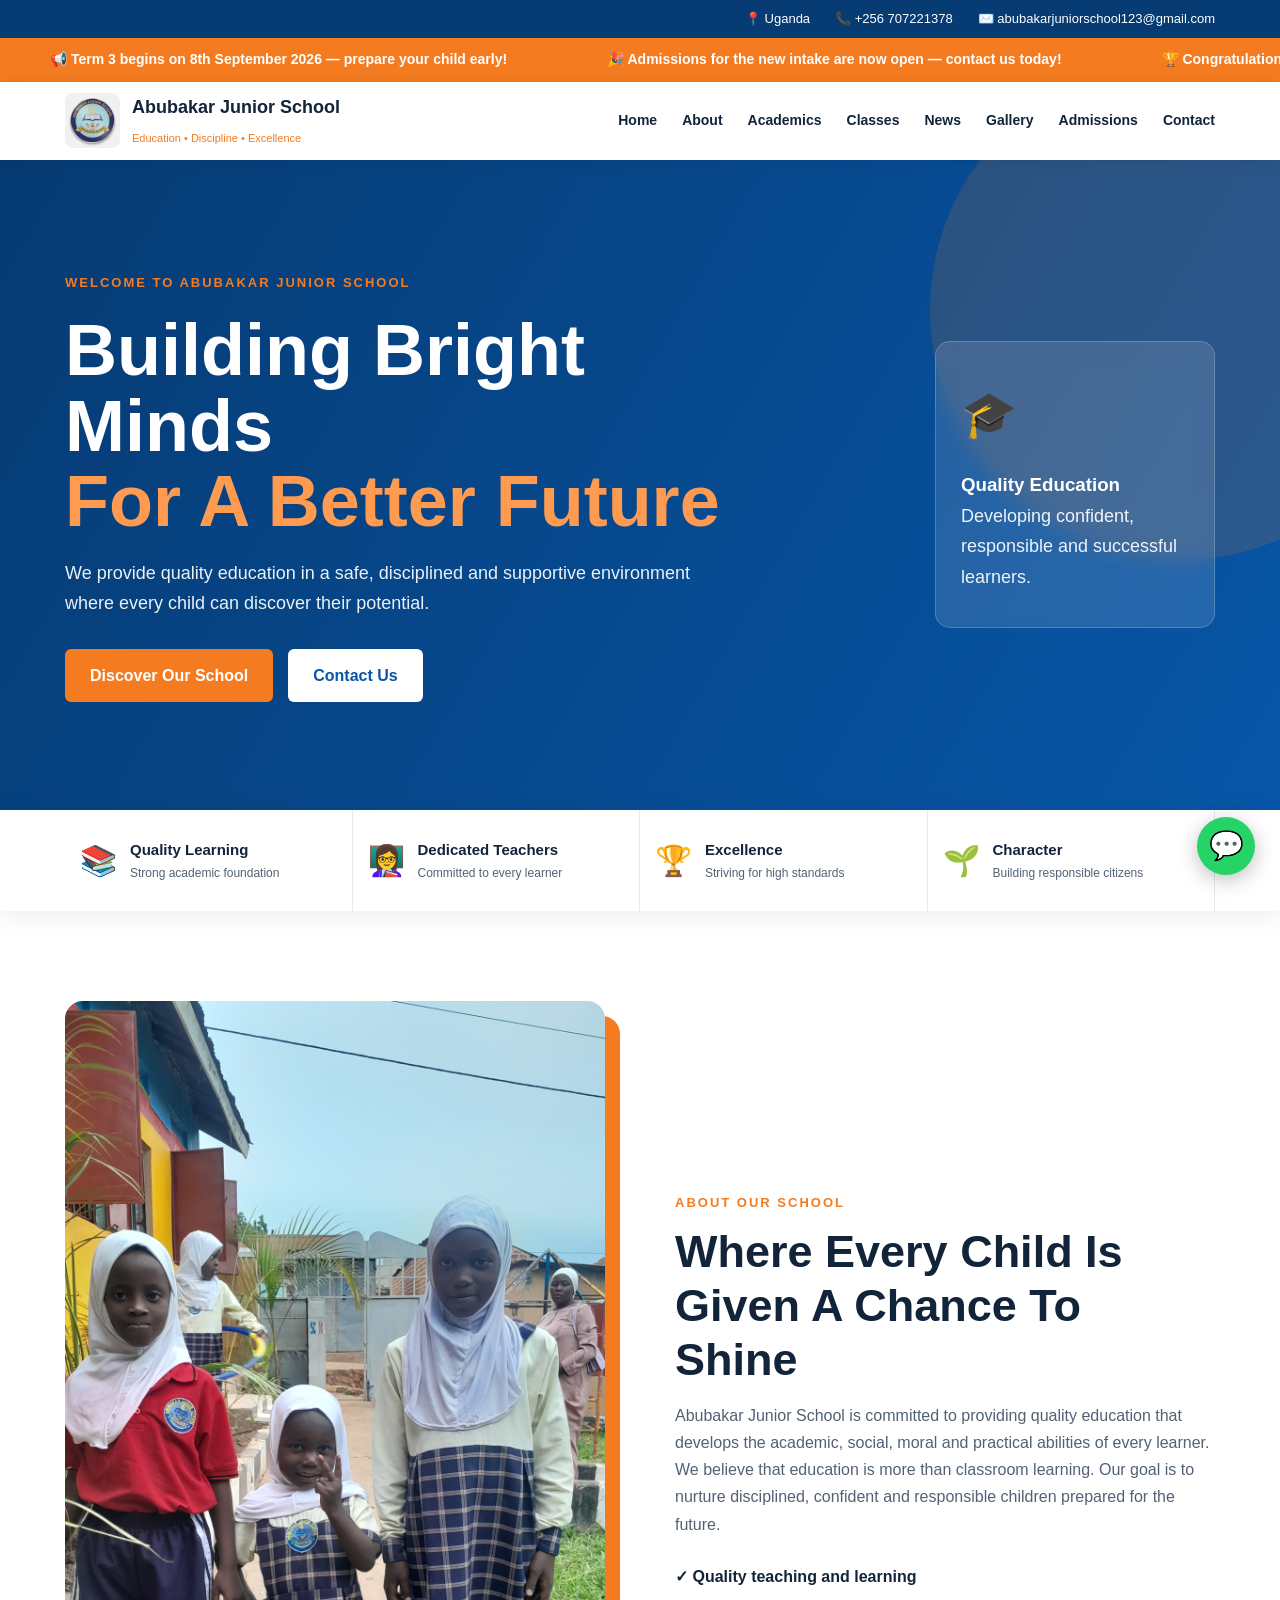
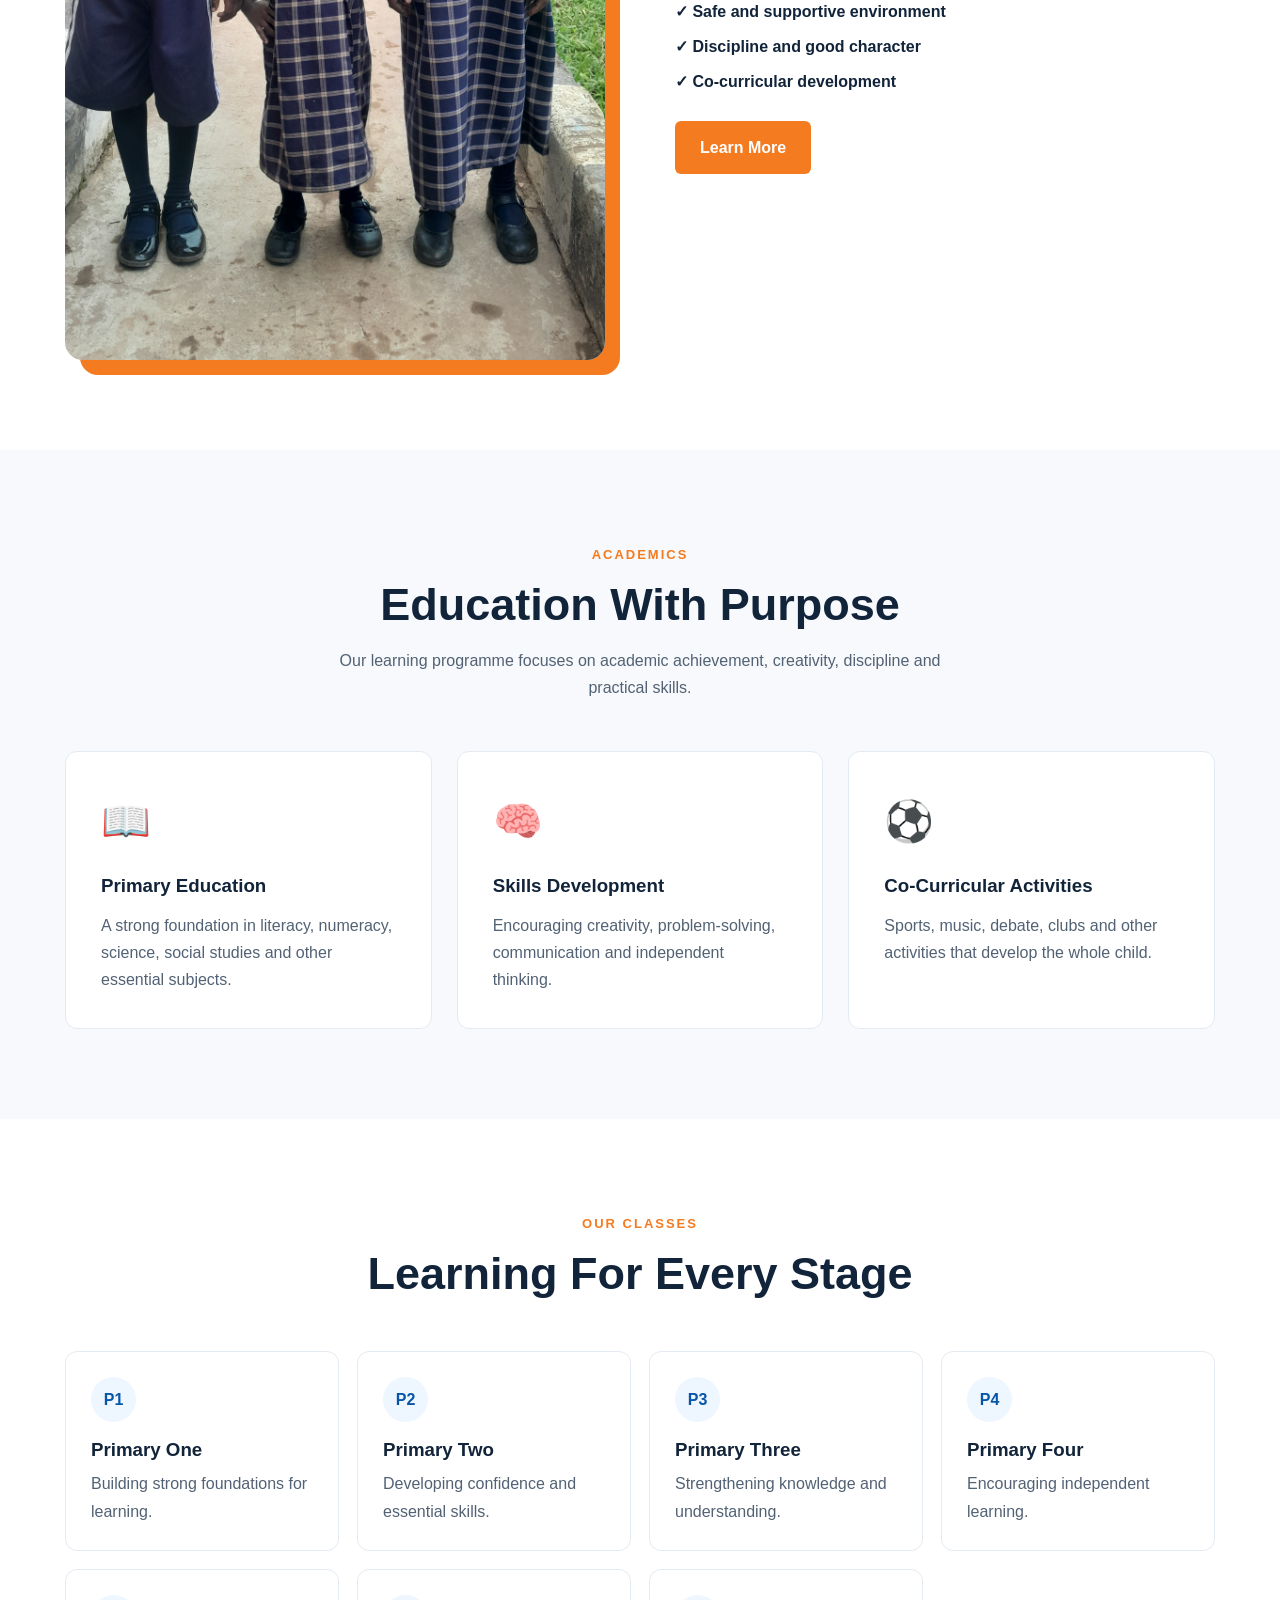
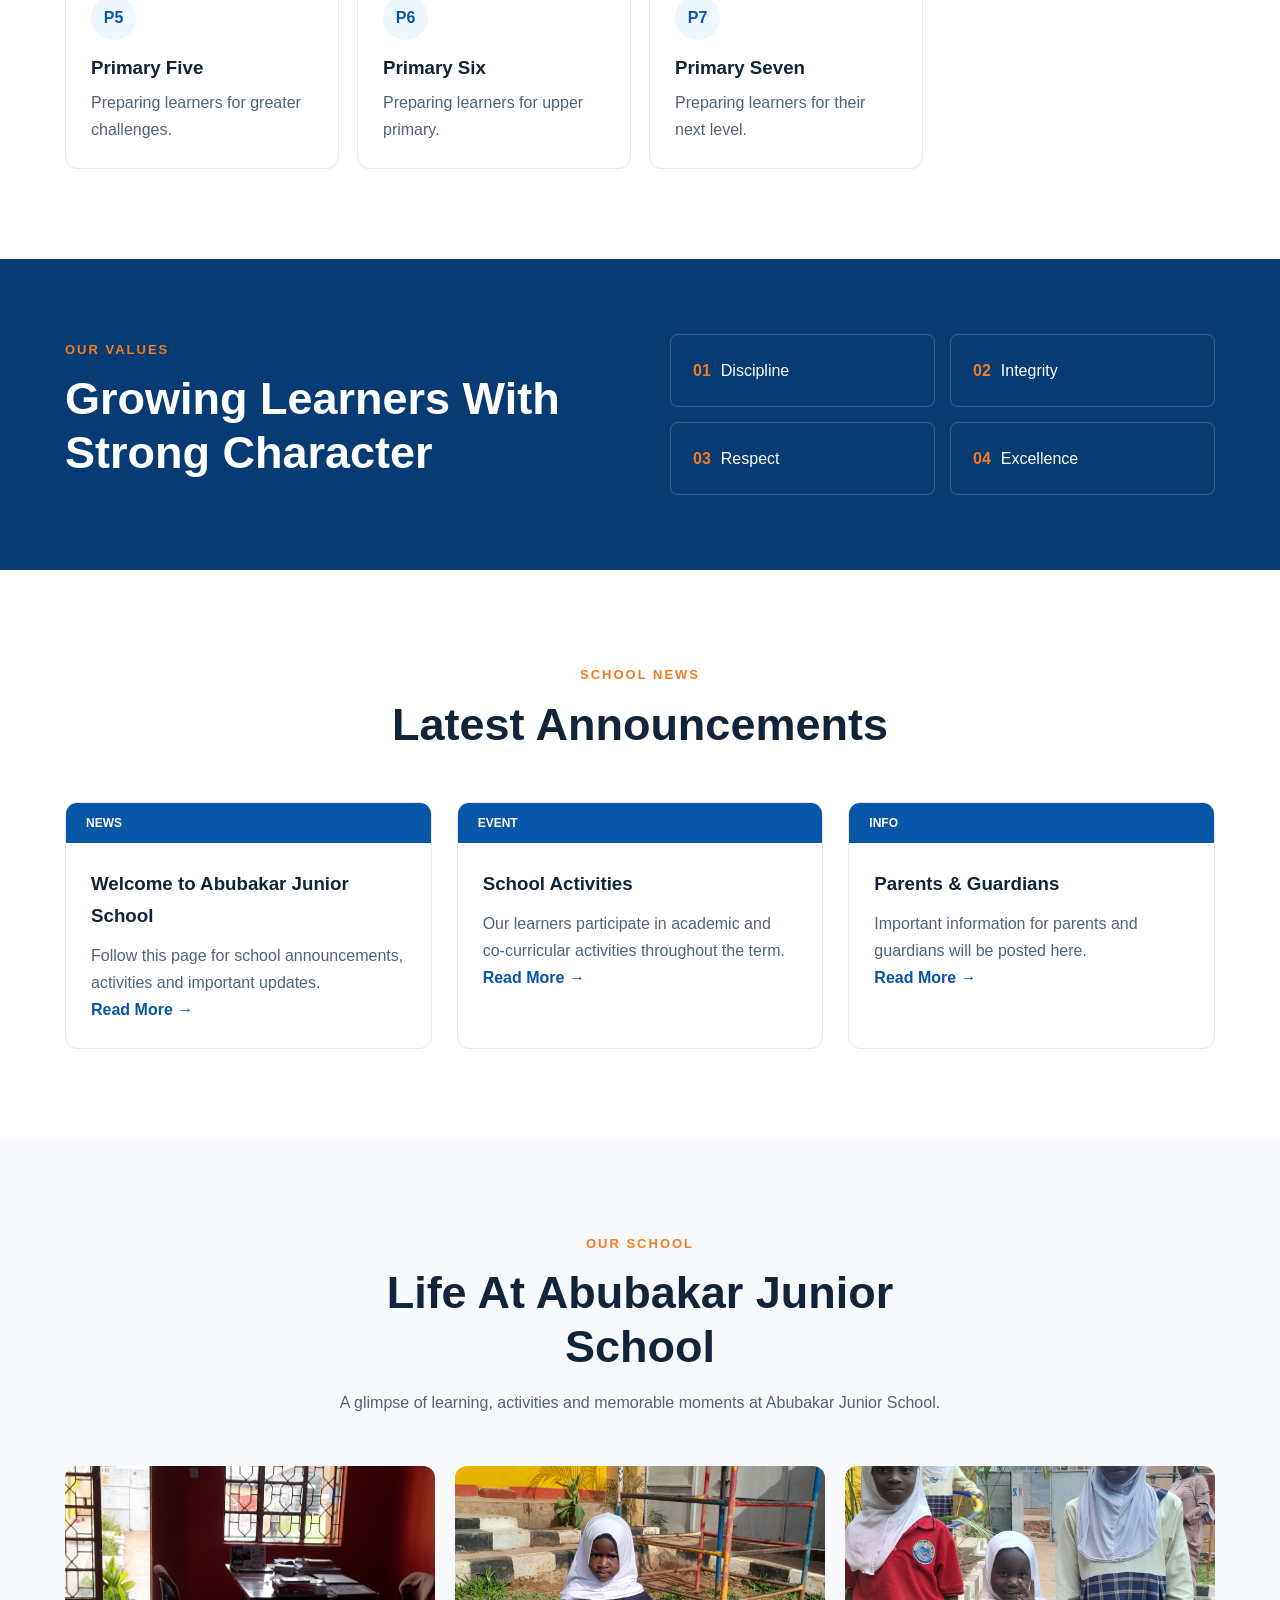
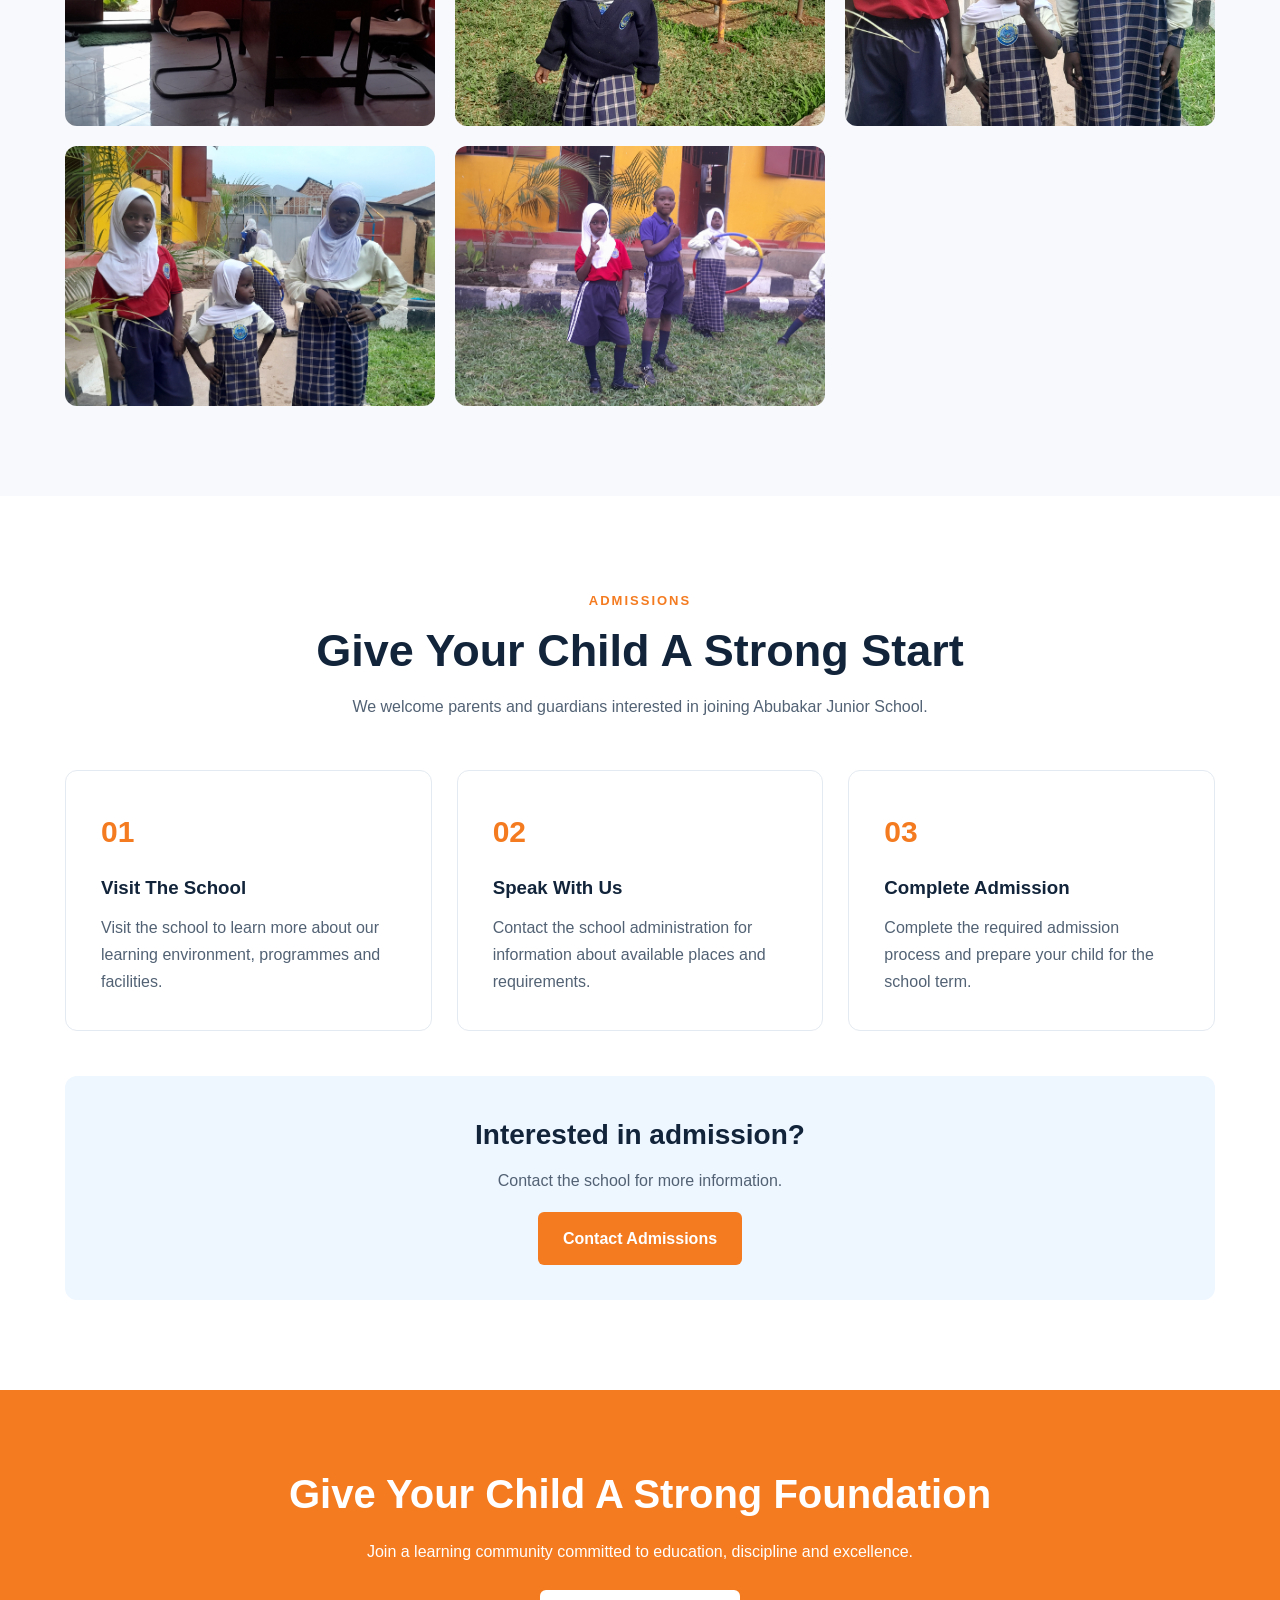
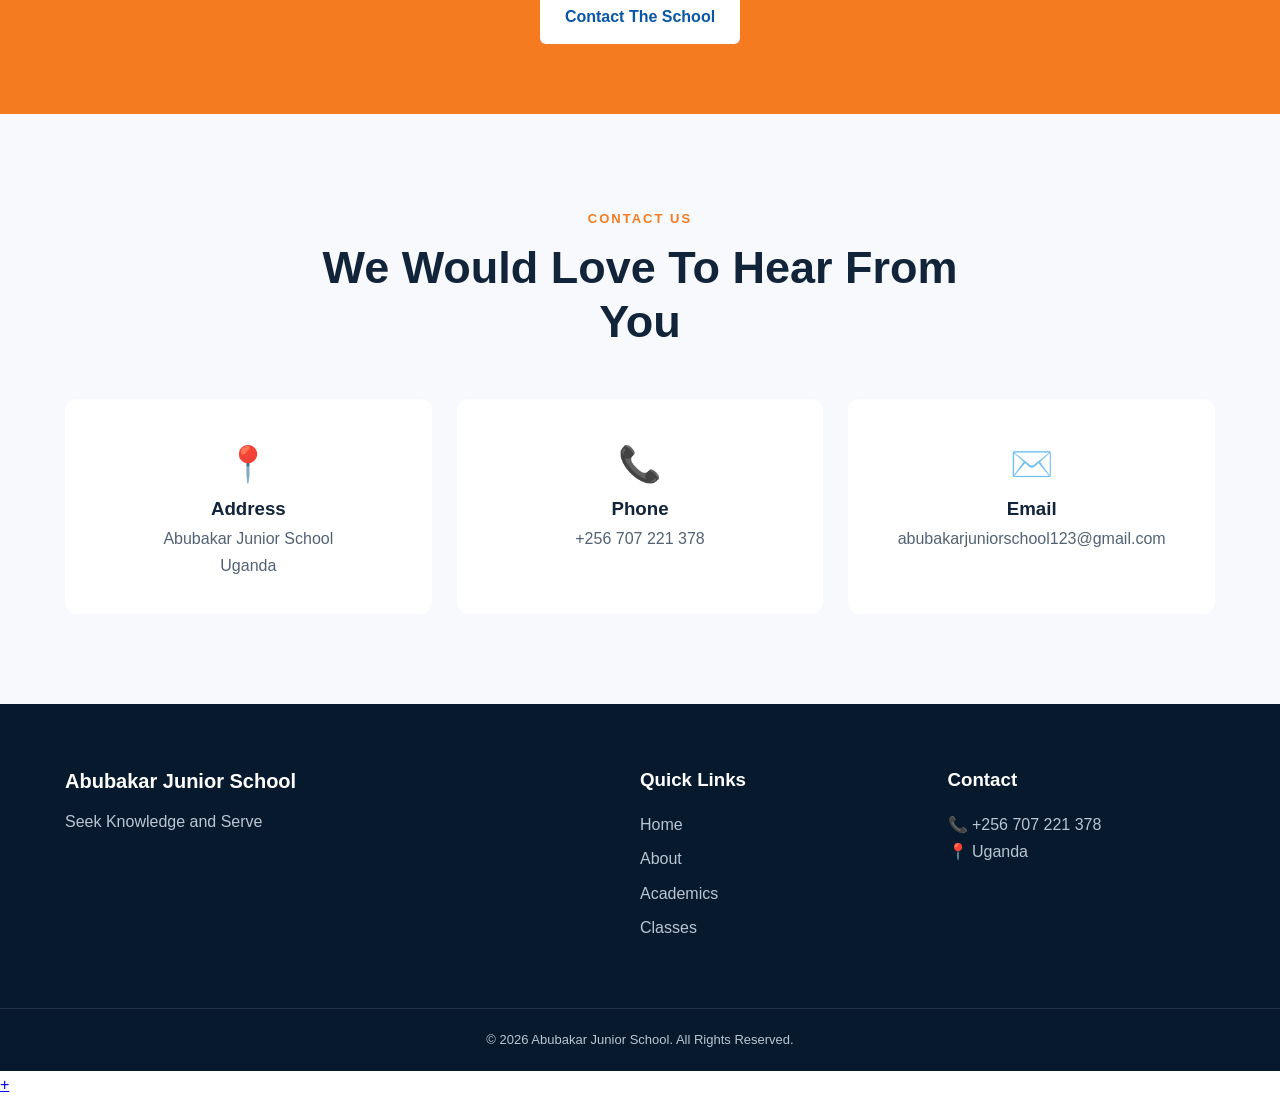
==== commit 051b16bf: "Update index.html" ====
--- a/index.html
+++ b/index.html
@@ -539,6 +539,10 @@
         💬
     </a>
 
+    <!-- EDITOR BUTTON -->
+<a href="editor-login.html" class="editor-plus" title="Editor Login">
+    +
+</a>
     <script src="script.js"></script>
 
 </body>
--- a/style.css
+++ b/style.css
@@ -63,6 +63,41 @@
     justify-content: flex-end;
     gap: 25px;
     padding: 8px 0;
+}
+
+/* ANNOUNCEMENT TICKER */
+
+.ticker-wrap {
+    background: var(--orange);
+    overflow: hidden;
+    white-space: nowrap;
+    position: relative;
+}
+
+.ticker-track {
+    display: inline-flex;
+    animation: ticker-scroll 25s linear infinite;
+}
+
+.ticker-wrap:hover .ticker-track {
+    animation-play-state: paused;
+}
+
+.ticker-item {
+    color: white;
+    font-weight: bold;
+    font-size: 14px;
+    padding: 10px 50px;
+    white-space: nowrap;
+}
+
+@keyframes ticker-scroll {
+    0% {
+        transform: translateX(0);
+    }
+    100% {
+        transform: translateX(-50%);
+    }
 }
 
 /* HEADER */
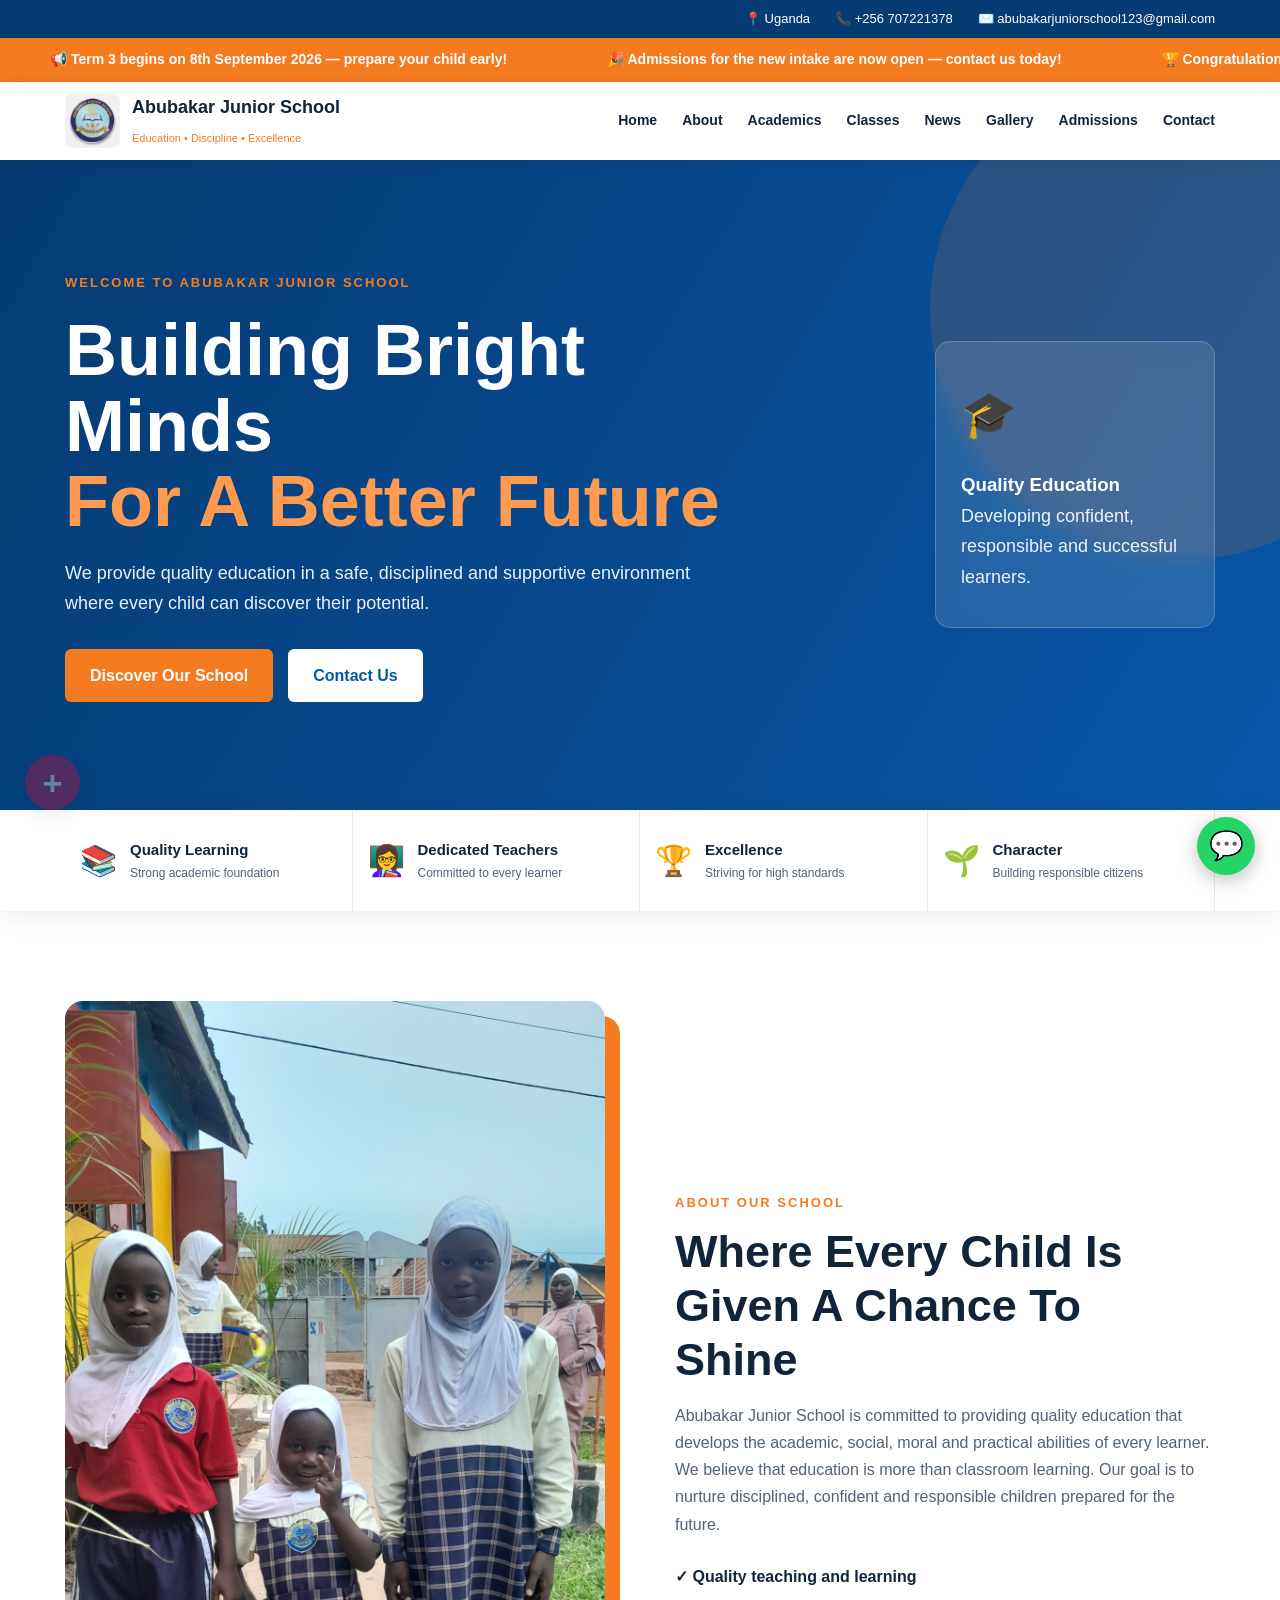
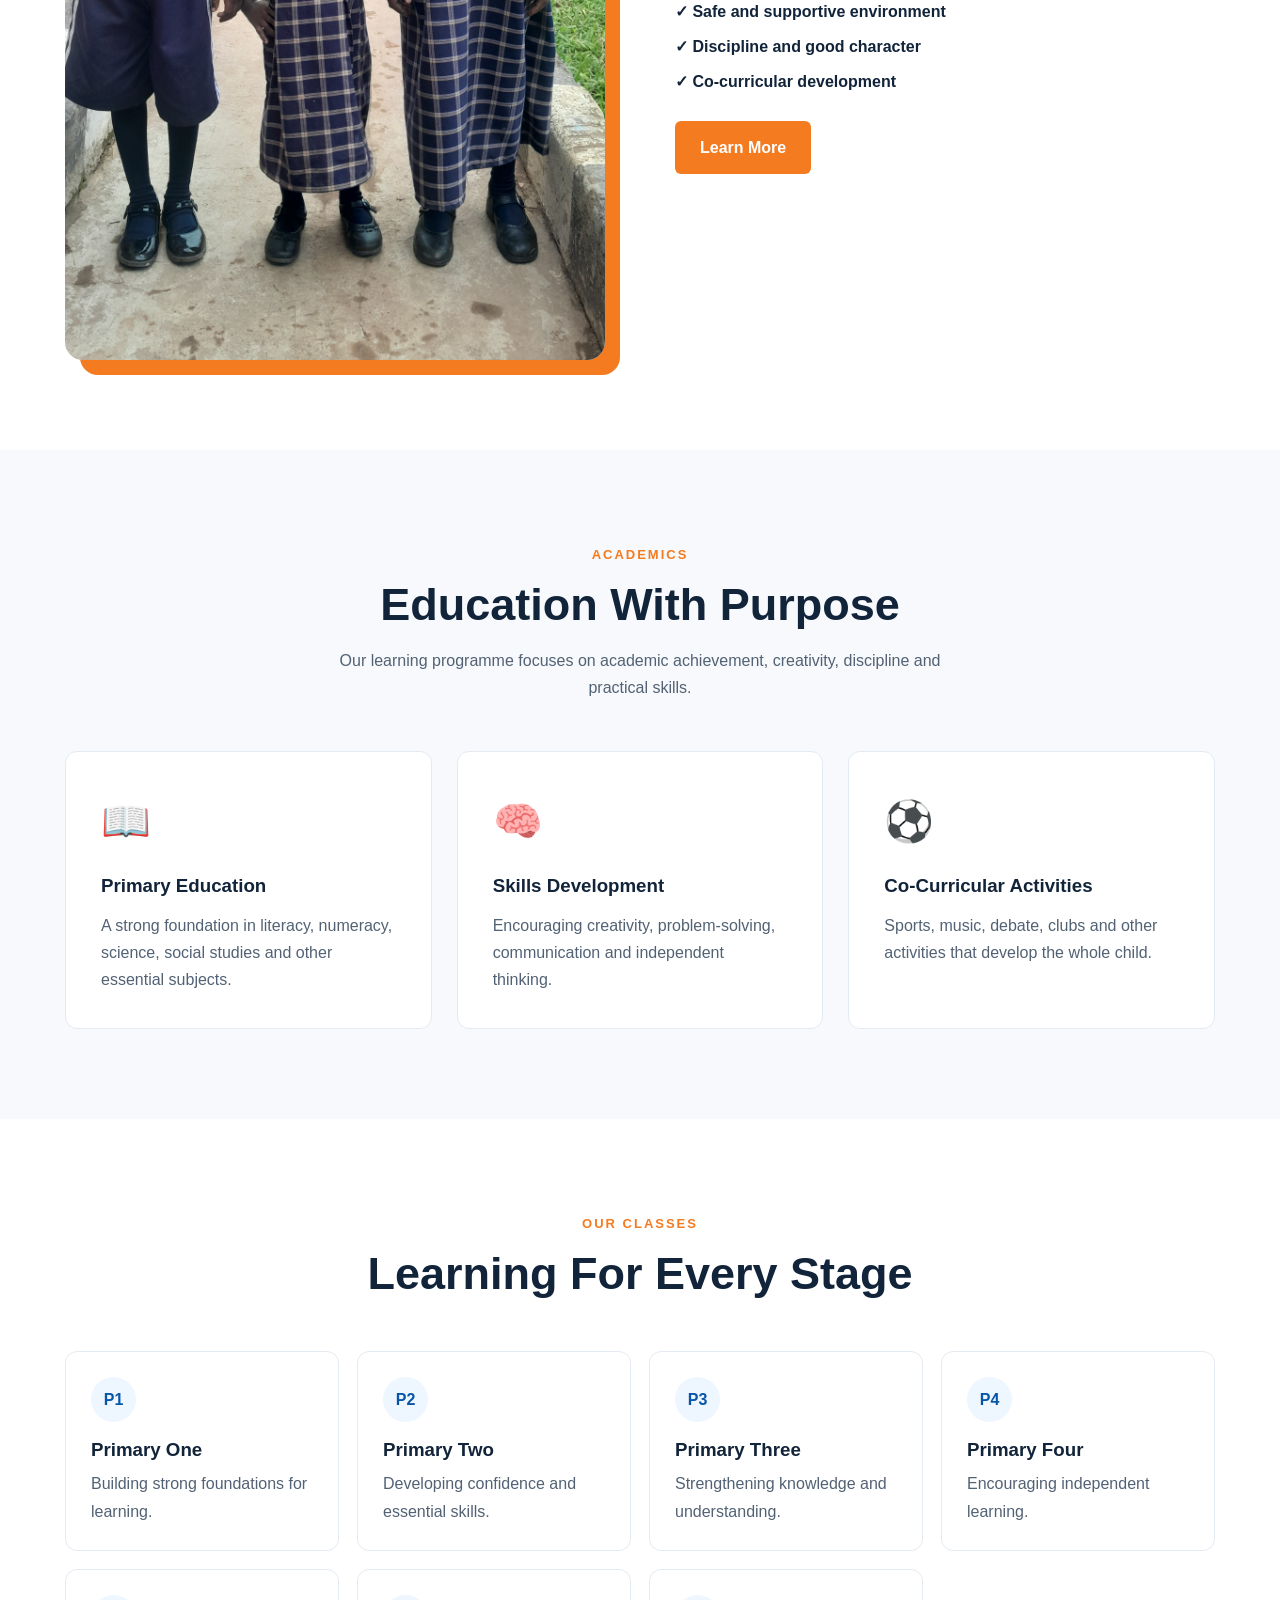
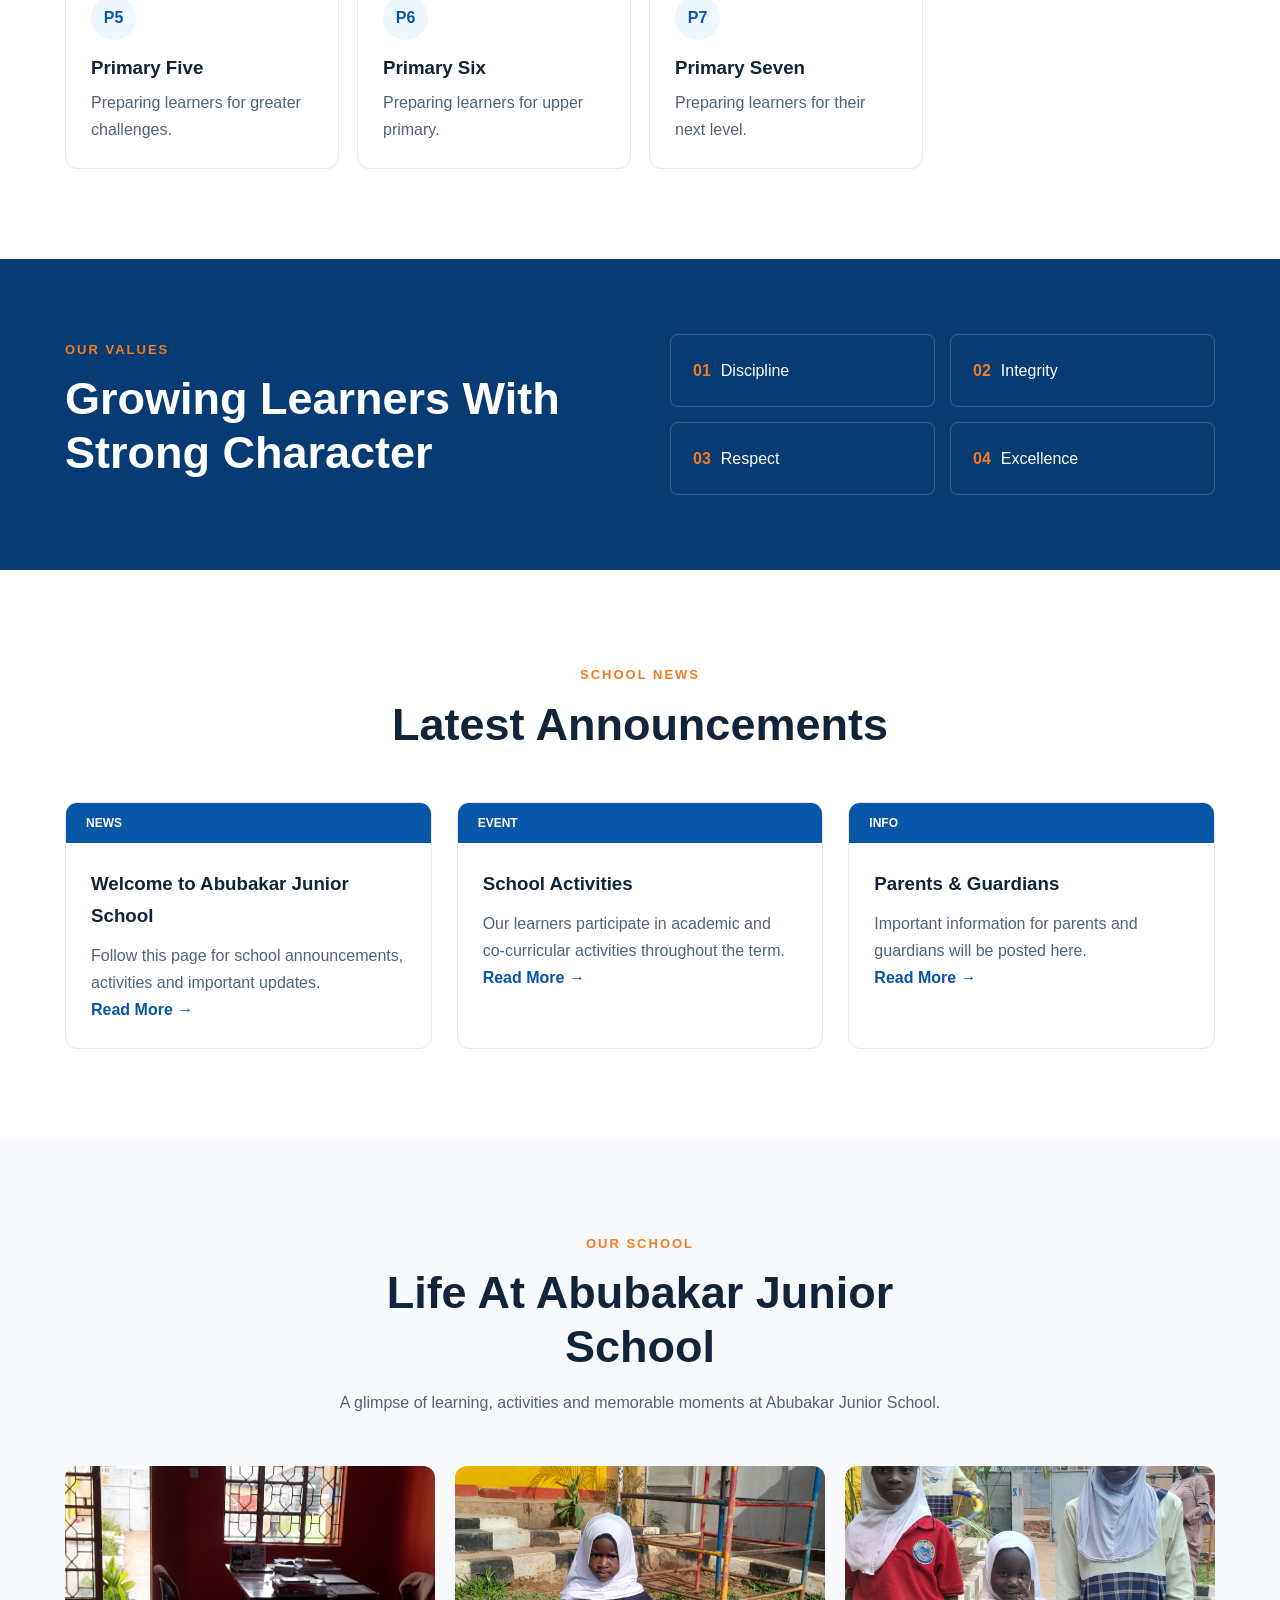
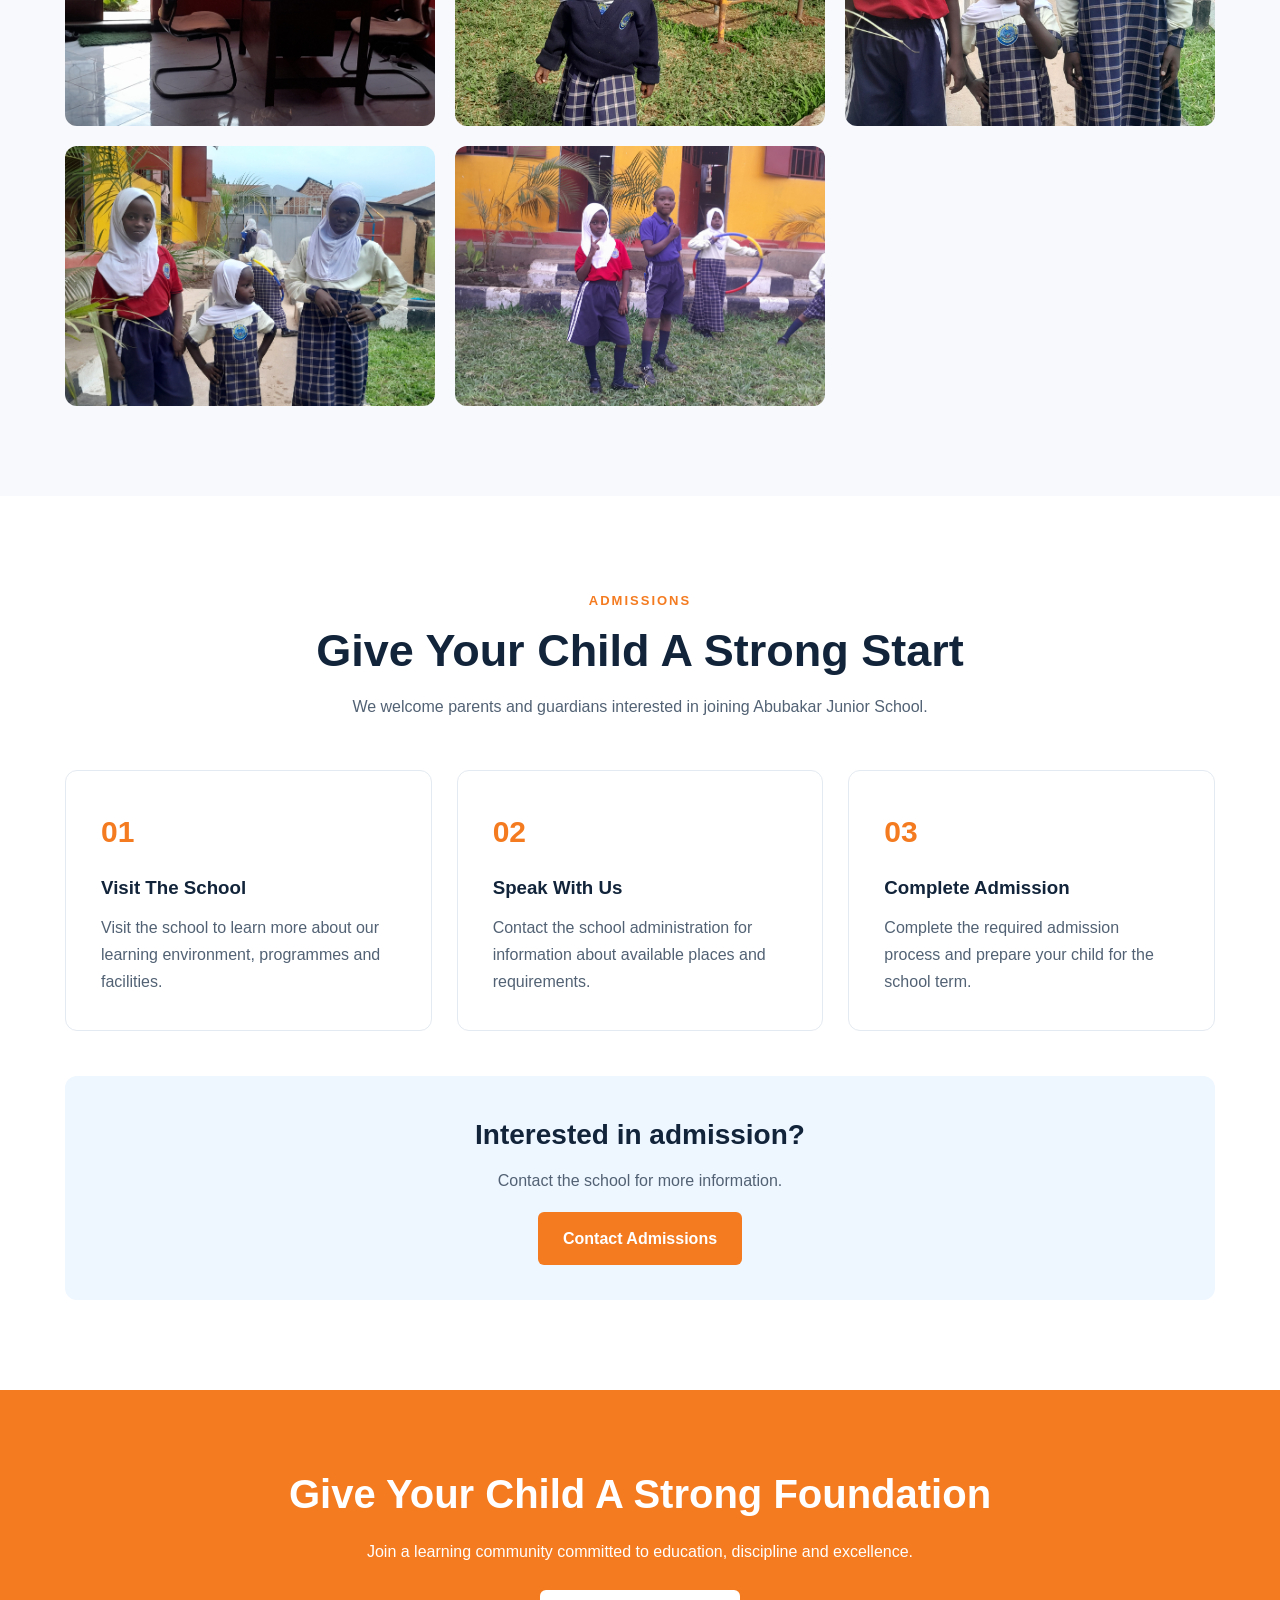
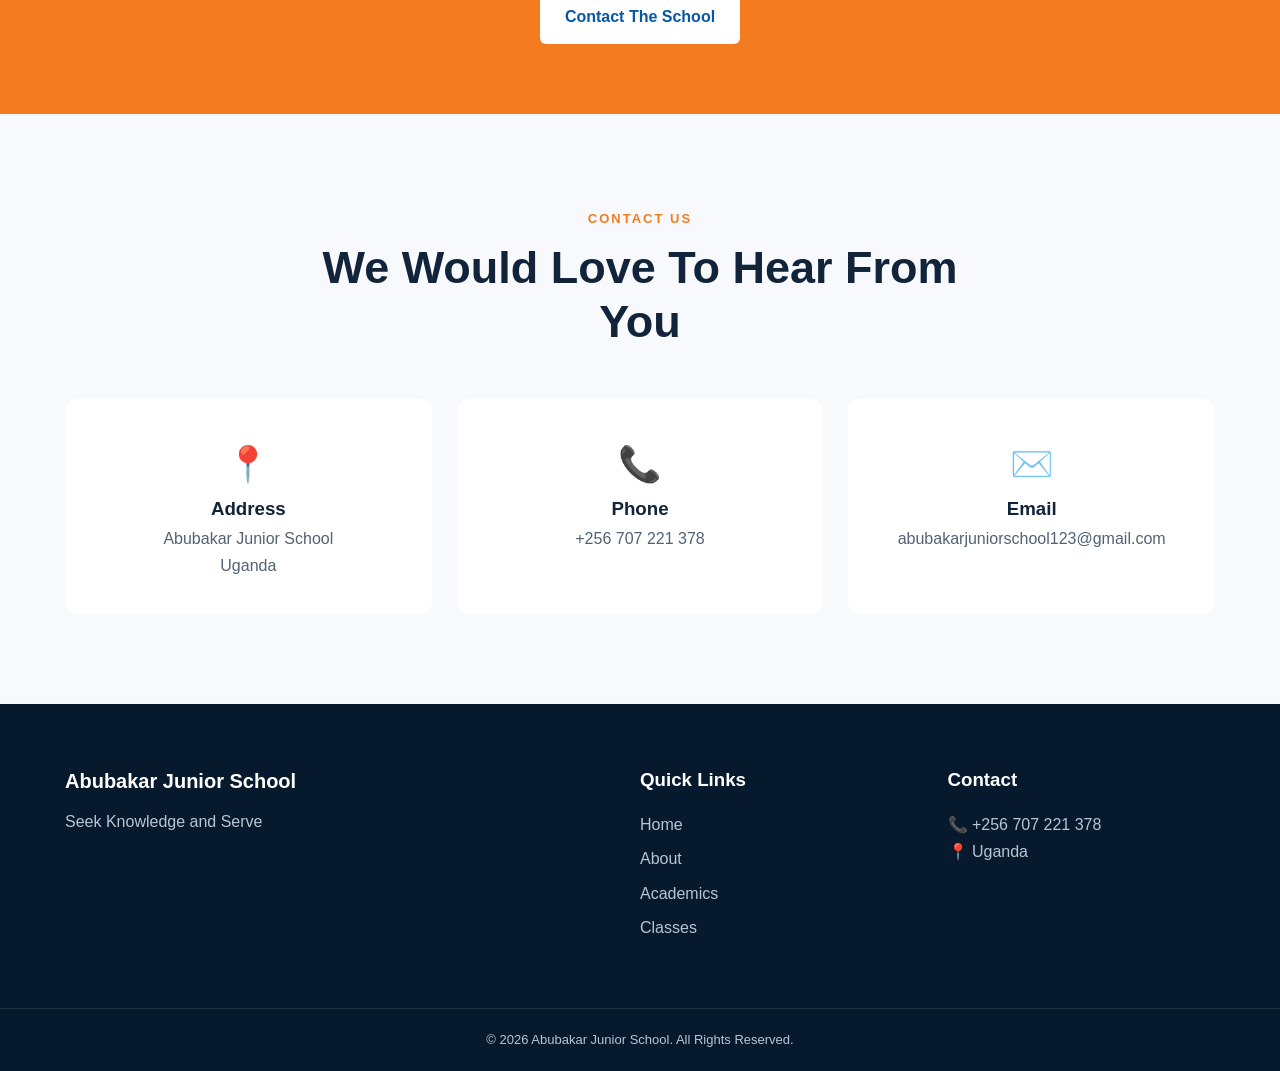
==== commit e7944474: "Update index.html" ====
--- a/index.html
+++ b/index.html
@@ -543,7 +543,11 @@
 <a href="editor-login.html" class="editor-plus" title="Editor Login">
     +
 </a>
-    <script src="script.js"></script>
+        <script src="script.js"></script>
+
+    <!-- LIVE CONTENT FROM SUPABASE -->
+    <script src="https://cdn.jsdelivr.net/npm/@supabase/supabase-js@2"></script>
+    <script src="supabase-live.js"></script>
 
 </body>
 </html>
--- a/style.css
+++ b/style.css
@@ -592,6 +592,34 @@
     transform: scale(1.08);
 }
 
+/* EDITOR ACCESS BUTTON */
+
+.editor-plus {
+    position: fixed;
+    bottom: 25px;
+    left: 25px;
+    width: 46px;
+    height: 46px;
+    background: var(--dark-blue);
+    color: white;
+    border-radius: 50%;
+    display: flex;
+    align-items: center;
+    justify-content: center;
+    font-size: 24px;
+    font-weight: bold;
+    text-decoration: none;
+    box-shadow: 0 5px 20px rgba(0,0,0,.25);
+    z-index: 999;
+    opacity: 0.35;
+    transition: .25s;
+}
+
+.editor-plus:hover {
+    opacity: 1;
+    transform: scale(1.08);
+}
+
 /* ADMISSIONS */
 
 .admissions-grid {
@@ -846,3 +874,32 @@
         grid-template-columns: 1fr;
     }
 }
+/* ==============================
+   EDITOR PLUS BUTTON
+   ============================== */
+
+.editor-plus {
+    position: fixed;
+    right: 22px;
+    bottom: 90px;
+    width: 55px;
+    height: 55px;
+    background: #d90429;
+    color: white;
+    border-radius: 50%;
+    display: flex;
+    align-items: center;
+    justify-content: center;
+    text-decoration: none;
+    font-size: 34px;
+    font-weight: bold;
+    line-height: 1;
+    box-shadow: 0 5px 18px rgba(0, 0, 0, 0.25);
+    z-index: 9999;
+    transition: 0.25s ease;
+}
+
+.editor-plus:hover {
+    background: #b00320;
+    transform: scale(1.08);
+}
